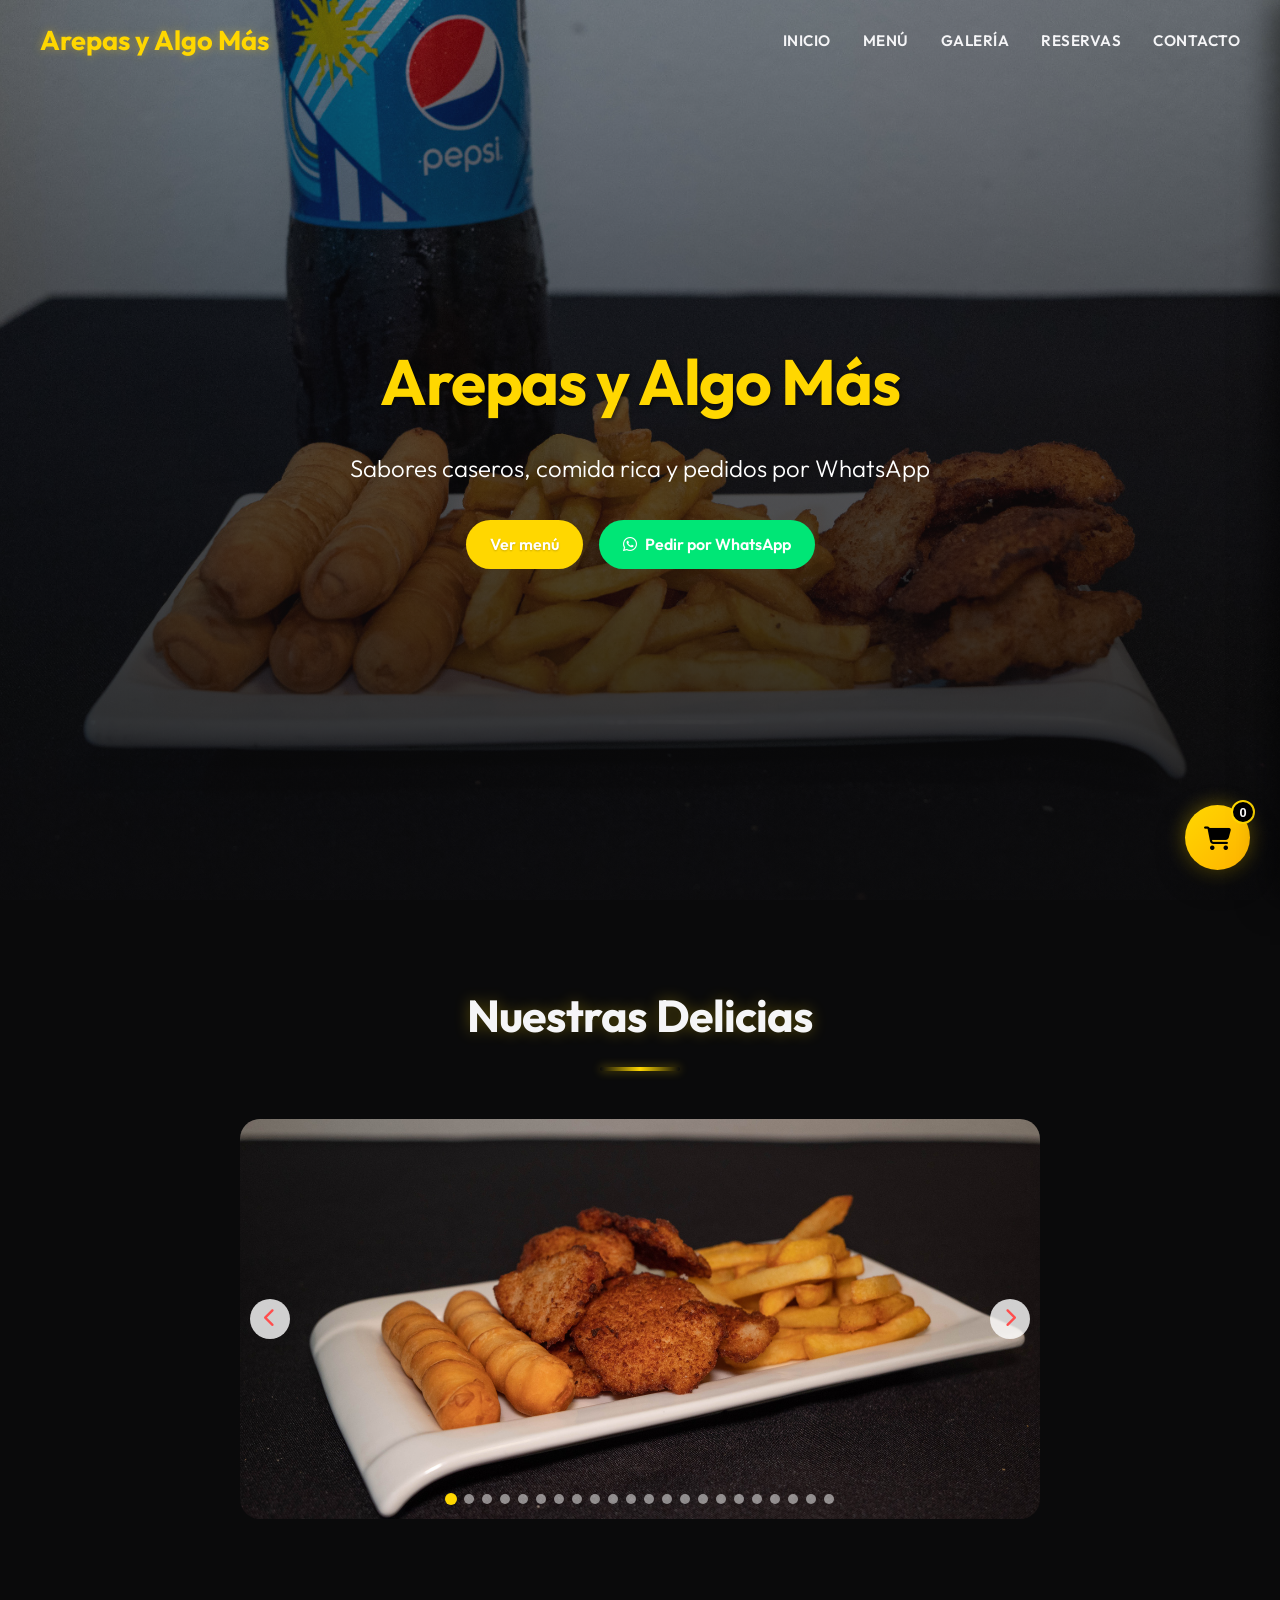
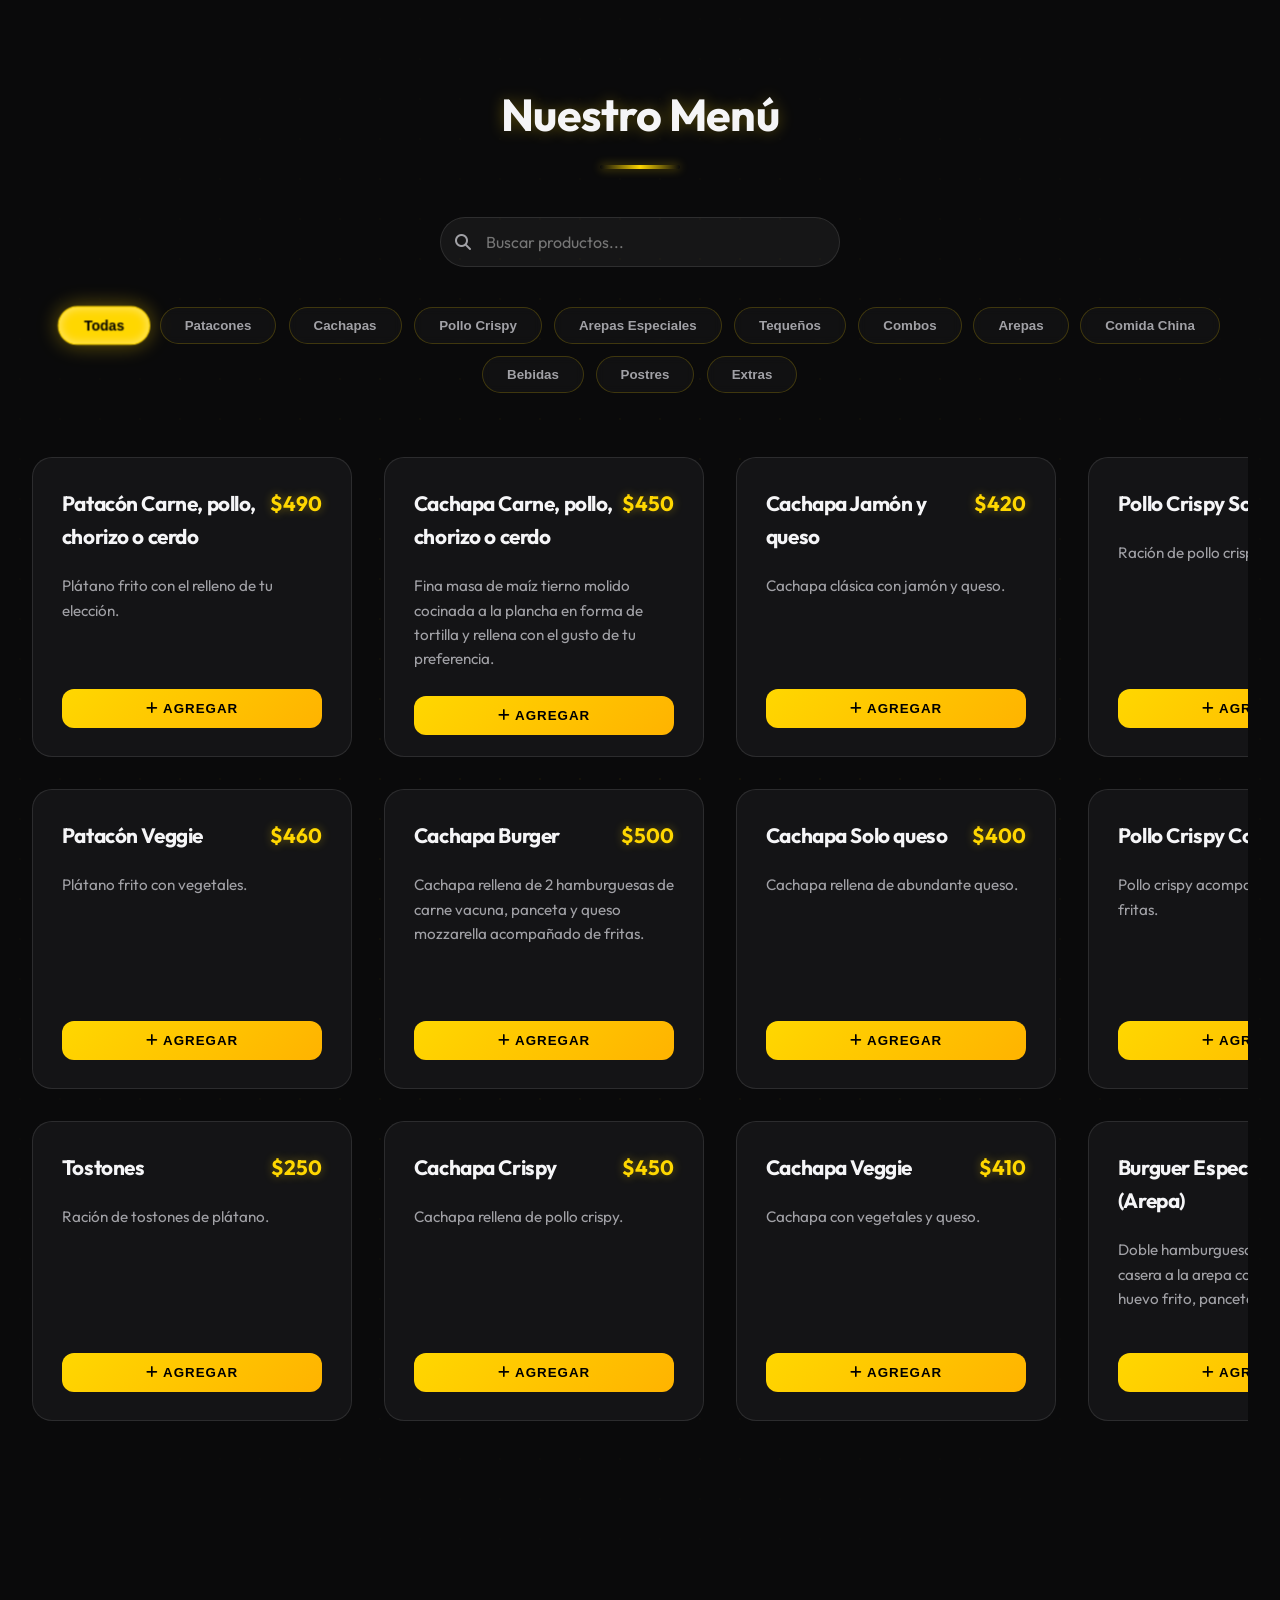
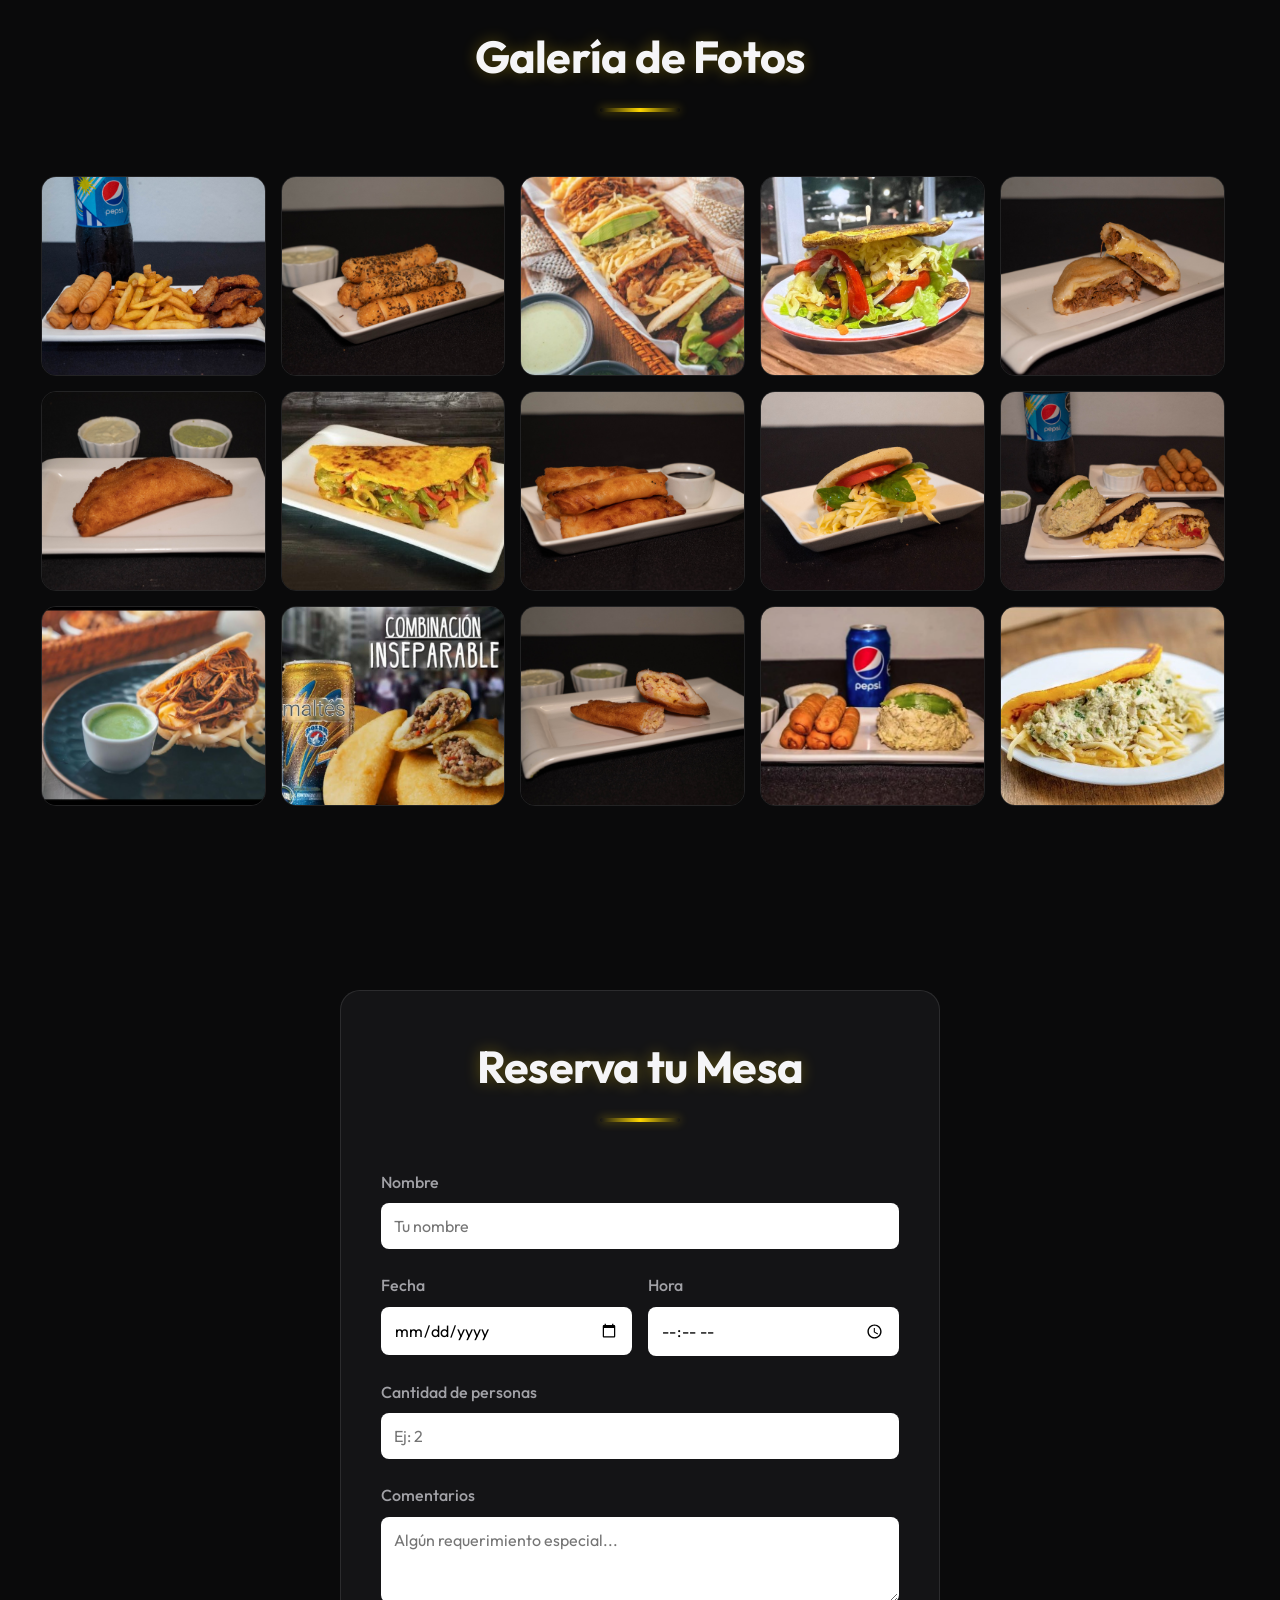
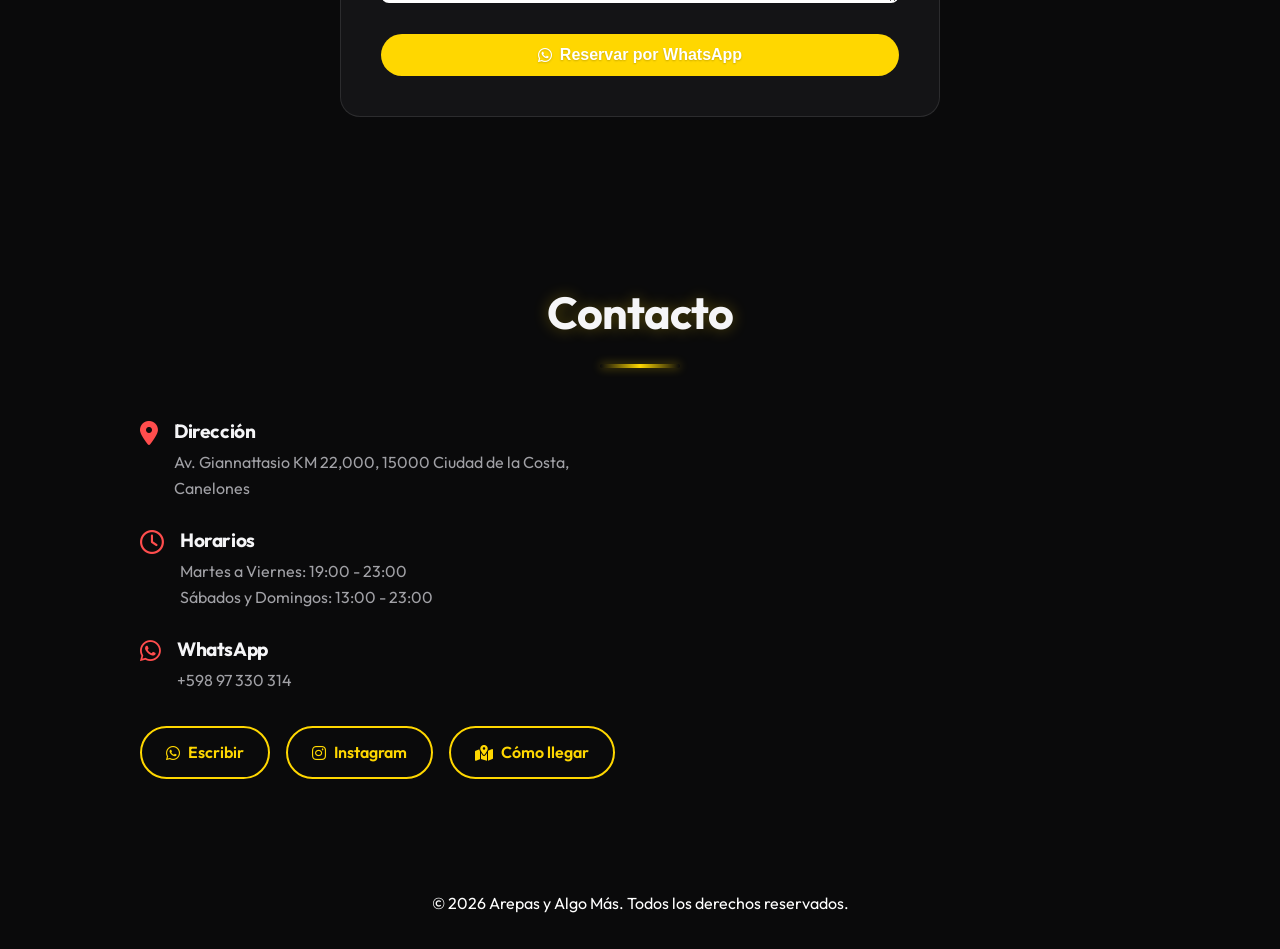
==== index.html @ 902fc092 "UPDATE" ====
<!DOCTYPE html>
<html lang="es">
<head>
    <meta charset="UTF-8">
    <meta name="viewport" content="width=device-width, initial-scale=1.0">
    <meta name="description" content="Arepas y Algo Más - El mejor sabor casero de arepas, cachapas, patacones y comida china en Lagomar, Uruguay. Pedidos por WhatsApp.">
    <meta name="keywords" content="Arepas, Cachapas, Patacones, Comida China, Lagomar, Uruguay, Delivery, WhatsApp">
    <meta name="author" content="Arepas y Algo Más">
    <title>Arepas y Algo Más | Sabor Casero en Lagomar</title>
    
    <!-- Open Graph / Facebook -->
    <meta property="og:type" content="website">
    <meta property="og:url" content="https://arepasyalgomas.com.uy/">
    <meta property="og:title" content="Arepas y Algo Más | Sabor Casero en Lagomar">
    <meta property="og:description" content="Deliciosas arepas, cachapas y más. ¡Haz tu pedido por WhatsApp!">
    <meta property="og:image" content="IMG/img-4.jpg">

    <link rel="stylesheet" href="style.css">
    <link rel="preconnect" href="https://fonts.googleapis.com">
    <link rel="preconnect" href="https://fonts.gstatic.com" crossorigin>
    <link href="https://fonts.googleapis.com/css2?family=Outfit:wght@300;400;600;700&display=swap" rel="stylesheet">
    <link rel="stylesheet" href="https://cdnjs.cloudflare.com/ajax/libs/font-awesome/6.4.0/css/all.min.css">
</head>
<body>
    <!-- Navbar -->
    <header class="navbar">
        <div class="nav-container">
            <a href="#" class="logo">Arepas y Algo Más</a>
            <button class="hamburger" id="hamburger" aria-label="Abrir menú">
                <i class="fas fa-bars"></i>
            </button>
            <nav class="nav-links" id="nav-links">
                <a href="#inicio">Inicio</a>
                <a href="#menu">Menú</a>
                <a href="#galeria">Galería</a>
                <a href="#reservas">Reservas</a>
                <a href="#contacto">Contacto</a>
            </nav>
        </div>
    </header>

    <!-- Hero -->
    <section class="hero" id="inicio">
        <div class="hero-overlay"></div>
        <div class="hero-content">
            <h1>Arepas y Algo Más</h1>
            <p>Sabores caseros, comida rica y pedidos por WhatsApp</p>
            <div class="hero-buttons">
                <a href="#menu" class="btn btn-primary">Ver menú</a>
                <a href="#" id="hero-whatsapp-btn" class="btn btn-secondary"><i class="fab fa-whatsapp"></i> Pedir por WhatsApp</a>
            </div>
        </div>
    </section>

    <!-- Carrusel -->
    <section class="carousel-section">
        <h2 class="section-title">Nuestras Delicias</h2>
        <div class="carousel-container">
            <button class="carousel-btn prev-btn" id="carousel-prev" aria-label="Anterior"><i class="fas fa-chevron-left"></i></button>
            <div class="carousel-track-container">
                <ul class="carousel-track" id="carousel-track">
                    <!-- Dinámico desde JS -->
                </ul>
            </div>
            <button class="carousel-btn next-btn" id="carousel-next" aria-label="Siguiente"><i class="fas fa-chevron-right"></i></button>
            <div class="carousel-nav" id="carousel-nav">
                <!-- Indicadores dinámicos -->
            </div>
        </div>
    </section>

    <!-- Menú -->
    <section class="menu-section" id="menu">
        <h2 class="section-title">Nuestro Menú</h2>
        
        <div class="menu-controls">
            <div class="search-bar">
                <i class="fas fa-search"></i>
                <input type="text" id="search-input" placeholder="Buscar productos...">
            </div>
            <div class="filters" id="category-filters">
                <!-- Botones de filtro dinámicos -->
            </div>
        </div>

        <div class="menu-grid" id="menu-grid">
            <!-- Productos dinámicos -->
        </div>
    </section>

    <!-- Galería -->
    <section class="gallery-section" id="galeria">
        <h2 class="section-title">Galería de Fotos</h2>
        <div class="gallery-grid" id="gallery-grid">
            <!-- Fotos dinámicas -->
        </div>
    </section>

    <!-- Lightbox Modal -->
    <div class="lightbox" id="lightbox">
        <span class="lightbox-close" id="lightbox-close">&times;</span>
        <img class="lightbox-content" id="lightbox-img" src="" alt="Imagen ampliada">
    </div>

    <!-- Reservas -->
    <section class="reservas-section" id="reservas">
        <div class="reservas-container">
            <h2 class="section-title">Reserva tu Mesa</h2>
            <form class="reservas-form" id="reservas-form">
                <div class="form-group">
                    <label for="res-nombre">Nombre</label>
                    <input type="text" id="res-nombre" required placeholder="Tu nombre">
                </div>
                <div class="form-row">
                    <div class="form-group">
                        <label for="res-fecha">Fecha</label>
                        <input type="date" id="res-fecha" required min="">
                    </div>
                    <div class="form-group">
                        <label for="res-hora">Hora</label>
                        <input type="time" id="res-hora" required>
                    </div>
                </div>
                <div class="form-group">
                    <label for="res-personas">Cantidad de personas</label>
                    <input type="number" id="res-personas" min="1" required placeholder="Ej: 2">
                </div>
                <div class="form-group">
                    <label for="res-comentarios">Comentarios</label>
                    <textarea id="res-comentarios" rows="3" placeholder="Algún requerimiento especial..."></textarea>
                </div>
                <button type="submit" class="btn btn-primary w-100"><i class="fab fa-whatsapp"></i> Reservar por WhatsApp</button>
            </form>
        </div>
    </section>

    <!-- Contacto -->
    <section class="contacto-section" id="contacto">
        <h2 class="section-title">Contacto</h2>
        <div class="contacto-grid">
            <div class="contacto-info">
                <div class="info-item">
                    <i class="fas fa-map-marker-alt"></i>
                    <div>
                        <h3>Dirección</h3>
                        <p id="info-direccion">Lagomar, Uruguay</p>
                    </div>
                </div>
                <div class="info-item">
                    <i class="far fa-clock"></i>
                    <div>
                        <h3>Horarios</h3>
                        <p id="info-horarios">Mar a Dom: 19:00 - 23:30</p>
                    </div>
                </div>
                <div class="info-item">
                    <i class="fab fa-whatsapp"></i>
                    <div>
                        <h3>WhatsApp</h3>
                        <p id="info-whatsapp">+598 00 000 000</p>
                    </div>
                </div>
                <div class="contacto-buttons">
                    <a href="#" id="btn-escribir-wa" class="btn btn-outline"><i class="fab fa-whatsapp"></i> Escribir</a>
                    <a href="#" id="btn-instagram" target="_blank" class="btn btn-outline"><i class="fab fa-instagram"></i> Instagram</a>
                    <a href="https://www.google.com/maps/search/Av.+Giannattasio+KM+22,000,+Ciudad+de+la+Costa" target="_blank" class="btn btn-outline"><i class="fas fa-map-marked-alt"></i> Cómo llegar</a>
                </div>
            </div>
            <div class="contacto-mapa">
                <iframe src="https://www.google.com/maps/embed?pb=!1m18!1m12!1m3!1d3274.653629471714!2d-55.9815256!3d-34.8329208!2m3!1f0!2f0!3f0!3m2!1i1024!2i768!4f13.1!3m3!1m2!1s0x0%3A0x0!2zMzTCsDQ5JzU4LjUiUyA1NcKwNTgnNTMuNSJX!5e0!3m2!1ses!2suy!4v1715324355555!5m2!1ses!2suy" width="100%" height="100%" style="border:0; border-radius: 10px;" allowfullscreen="" loading="lazy" referrerpolicy="no-referrer-when-downgrade"></iframe>
            </div>
        </div>
    </section>

    <!-- Footer -->
    <footer>
        <p>&copy; <span id="current-year"></span> Arepas y Algo Más. Todos los derechos reservados.</p>
    </footer>

    <!-- Carrito Flotante -->
    <button class="cart-floating-btn" id="cart-floating-btn">
        <i class="fas fa-shopping-cart"></i>
        <span class="cart-badge" id="cart-badge">0</span>
    </button>

    <!-- Modal del Carrito -->
    <div class="cart-overlay" id="cart-overlay"></div>
    <div class="cart-panel" id="cart-panel">
        <div class="cart-header">
            <h2>Tu Pedido</h2>
            <button class="cart-close" id="cart-close">&times;</button>
        </div>
        <div class="cart-items" id="cart-items">
            <!-- Items dinámicos -->
            <div class="empty-cart-msg">Tu carrito está vacío</div>
        </div>
        <div class="cart-footer">
            <div class="cart-total">
                <span>Total:</span>
                <span id="cart-total-price">$0</span>
            </div>
            
            <div class="cart-customer-info">
                <input type="text" id="cart-nombre" placeholder="Tu nombre" required>
                <input type="text" id="cart-direccion" placeholder="Dirección o 'Retiro en local'" required>
                <textarea id="cart-comentarios" rows="2" placeholder="Comentarios adicionales..."></textarea>
            </div>

            <button class="btn btn-primary w-100" id="btn-checkout"><i class="fab fa-whatsapp"></i> Enviar pedido por WhatsApp</button>
        </div>
    </div>

    <!-- Notificaciones -->
    <div id="toast-container" class="toast-container"></div>

    <script src="script.js"></script>
</body>
</html>
---- style.css ----
:root {
    --primary: #FFD700; /* Gold Maize */
    --primary-glow: rgba(255, 215, 0, 0.4);
    --secondary: #FF4D4D; /* Neon Red */
    --accent: #00E676; /* Neon Green */
    --bg-dark: #0A0A0B;
    --bg-card: #141416;
    --text-light: #F5F5F7;
    --text-muted: #A1A1A6;
    --border-color: rgba(255, 255, 255, 0.1);
    --glass: rgba(20, 20, 22, 0.8);
    --shadow-neon: 0 0 15px var(--primary-glow);
    --transition: all 0.5s cubic-bezier(0.16, 1, 0.3, 1);
    --radius: 20px;
    --pattern: radial-gradient(circle, rgba(255, 215, 0, 0.05) 1px, transparent 1px);
}

* {
    margin: 0;
    padding: 0;
    box-sizing: border-box;
}

body {
    font-family: 'Outfit', sans-serif;
    color: var(--text-light);
    background-color: var(--bg-dark);
    line-height: 1.6;
    overflow-x: hidden;
}

h1, h2, h3, h4 {
    font-family: 'Outfit', sans-serif;
    font-weight: 700;
    letter-spacing: -0.02em;
}

a {
    text-decoration: none;
    color: inherit;
}

ul {
    list-style: none;
}

/* Utilities */
.btn {
    display: inline-flex;
    align-items: center;
    justify-content: center;
    gap: 8px;
    padding: 12px 24px;
    border-radius: 30px;
    font-weight: 600;
    cursor: pointer;
    transition: var(--transition);
    border: none;
    font-size: 1rem;
}

.btn-primary {
    background-color: var(--primary);
    color: #fff;
    text-shadow: 0 1px 2px rgba(0,0,0,0.2);
}

.btn-primary:hover {
    background-color: var(--primary-hover);
    transform: translateY(-2px);
    box-shadow: var(--shadow-md);
}

.btn-secondary {
    background-color: var(--accent);
    color: #fff;
}

.btn-secondary:hover {
    background-color: #3b8048;
    transform: translateY(-2px);
    box-shadow: var(--shadow-md);
}

.btn-outline {
    background-color: transparent;
    border: 2px solid var(--primary);
    color: var(--primary);
}

.btn-outline:hover {
    background-color: var(--primary);
    color: #fff;
}

.w-100 {
    width: 100%;
}

.section-title {
    text-align: center;
    font-size: 2.8rem;
    color: var(--text-light);
    margin-bottom: 3rem;
    position: relative;
    text-shadow: 0 0 15px rgba(255, 215, 0, 0.3);
}

.section-title::after {
    content: '';
    display: block;
    width: 80px;
    height: 4px;
    background: linear-gradient(90deg, transparent, var(--primary), transparent);
    margin: 15px auto 0;
    border-radius: 10px;
    box-shadow: 0 0 10px var(--primary-glow);
}

section {
    padding: 5rem 2rem;
    max-width: 1200px;
    margin: 0 auto;
}

.reveal {
    opacity: 0;
    transform: translateY(30px);
    transition: opacity 0.8s ease-out, transform 0.8s cubic-bezier(0.16, 1, 0.3, 1);
    visibility: hidden;
}

.reveal-active {
    opacity: 1;
    transform: translateY(0);
    visibility: visible;
}

/* Navbar */
.navbar {
    position: fixed;
    top: 0;
    width: 100%;
    background-color: transparent;
    backdrop-filter: none;
    z-index: 1000;
    padding: 1.2rem 2rem;
    transition: var(--transition);
}

.navbar.scrolled {
    background-color: var(--glass);
    backdrop-filter: blur(15px);
    -webkit-backdrop-filter: blur(15px);
    box-shadow: 0 4px 30px rgba(0, 0, 0, 0.5);
    padding: 0.8rem 2rem;
    border-bottom: 1px solid var(--border-color);
}

.nav-container {
    max-width: 1200px;
    margin: 0 auto;
    display: flex;
    justify-content: space-between;
    align-items: center;
}

.logo {
    font-family: 'Outfit', sans-serif;
    font-size: 1.7rem;
    font-weight: 700;
    color: var(--primary);
    text-shadow: 0 0 10px var(--primary-glow);
}

.nav-links {
    display: flex;
    gap: 2rem;
}

.nav-links a {
    font-weight: 600;
    color: var(--text-light);
    transition: var(--transition);
    font-size: 0.95rem;
    text-transform: uppercase;
    letter-spacing: 0.5px;
}

.nav-links a:hover {
    color: var(--primary);
    text-shadow: 0 0 10px var(--primary-glow);
}

.hamburger {
    display: none;
    background: none;
    border: none;
    font-size: 1.5rem;
    color: var(--text-light);
    cursor: pointer;
}

/* Hero */
.hero {
    height: 100vh;
    max-width: 100%;
    margin: 0;
    padding: 0;
    position: relative;
    display: flex;
    align-items: center;
    justify-content: center;
    text-align: center;
    background-image: url('IMG/img-4.jpg');
    background-size: cover;
    background-position: center;
    background-attachment: fixed;
    color: #fff;
}

.hero-overlay {
    position: absolute;
    top: 0;
    left: 0;
    width: 100%;
    height: 100%;
    background: linear-gradient(180deg, rgba(10,10,11,0.4) 0%, rgba(10,10,11,0.9) 100%);
}

.hero-content {
    position: relative;
    z-index: 1;
    padding: 0 2rem;
    max-width: 800px;
}

.hero h1 {
    font-size: 4rem;
    margin-bottom: 1rem;
    text-shadow: 2px 2px 4px rgba(0,0,0,0.5);
    color: var(--primary);
}

.hero p {
    font-size: 1.5rem;
    margin-bottom: 2rem;
    font-weight: 300;
}

.hero-buttons {
    display: flex;
    gap: 1rem;
    justify-content: center;
}

/* Carrusel */
.carousel-section {
    background-color: var(--bg-dark);
    max-width: 100%;
}

.carousel-container {
    position: relative;
    max-width: 800px;
    margin: 0 auto;
    border-radius: var(--radius);
    overflow: hidden;
    box-shadow: var(--shadow-md);
}

.carousel-track-container {
    overflow: hidden;
    height: 400px;
}

.carousel-track {
    display: flex;
    transition: transform 0.5s ease-in-out;
    height: 100%;
}

.carousel-slide {
    min-width: 100%;
    height: 100%;
}

.carousel-slide img {
    width: 100%;
    height: 100%;
    object-fit: cover;
}

.carousel-btn {
    position: absolute;
    top: 50%;
    transform: translateY(-50%);
    background: rgba(255, 255, 255, 0.8);
    border: none;
    width: 40px;
    height: 40px;
    border-radius: 50%;
    cursor: pointer;
    font-size: 1.2rem;
    color: var(--secondary);
    z-index: 10;
    transition: var(--transition);
}

.carousel-btn:hover {
    background: #fff;
    box-shadow: var(--shadow-sm);
}

.prev-btn { left: 10px; }
.next-btn { right: 10px; }

.carousel-nav {
    position: absolute;
    bottom: 15px;
    left: 50%;
    transform: translateX(-50%);
    display: flex;
    gap: 8px;
}

.carousel-indicator {
    width: 10px;
    height: 10px;
    border-radius: 50%;
    background: rgba(255,255,255,0.5);
    border: none;
    cursor: pointer;
}

.carousel-indicator.current-slide {
    background: var(--primary);
    transform: scale(1.2);
}

/* Menú */
.menu-section {
    background-color: var(--bg-dark);
    background-image: var(--pattern);
    background-size: 40px 40px;
    position: relative;
    max-width: 100%;
}

.menu-section::before {
    content: '';
    position: absolute;
    top: 0; left: 0; width: 100%; height: 100%;
    background: radial-gradient(circle at 50% 50%, transparent 0%, var(--bg-dark) 90%);
    pointer-events: none;
}

.menu-controls {
    display: flex;
    flex-direction: column;
    gap: 1.5rem;
    margin-bottom: 2rem;
    position: relative;
    z-index: 1;
}

.search-bar {
    position: relative;
    max-width: 400px;
    margin: 0 auto;
    width: 100%;
}

.search-bar i {
    position: absolute;
    left: 15px;
    top: 50%;
    transform: translateY(-50%);
    color: var(--text-muted);
}

.search-bar input {
    width: 100%;
    padding: 14px 15px 14px 45px;
    background: rgba(255, 255, 255, 0.05);
    border: 1px solid var(--border-color);
    border-radius: 30px;
    font-size: 1rem;
    font-family: inherit;
    color: var(--text-light);
    outline: none;
    transition: var(--transition);
}

.search-bar input:focus {
    background: rgba(255, 255, 255, 0.1);
    border-color: var(--primary);
    box-shadow: 0 0 20px rgba(255, 215, 0, 0.2);
}

.filters {
    display: flex;
    justify-content: center;
    gap: 12px;
    flex-wrap: wrap;
    margin-top: 1rem;
}

.filter-btn {
    padding: 10px 24px;
    border: 1px solid rgba(255, 215, 0, 0.2);
    background: rgba(255, 255, 255, 0.03);
    color: var(--text-muted);
    border-radius: 30px;
    cursor: pointer;
    font-weight: 600;
    transition: var(--transition);
    backdrop-filter: blur(5px);
}

.filter-btn.active {
    background: var(--primary);
    color: #000;
    border-color: var(--primary);
    box-shadow: 0 0 20px var(--primary-glow), inset 0 0 10px rgba(255,255,255,0.5);
    transform: scale(1.05);
}

.filter-btn:hover:not(.active) {
    background: rgba(255, 255, 255, 0.1);
    color: var(--text-light);
    border-color: var(--text-light);
}

.menu-grid {
    display: grid;
    gap: 2rem;
    overflow-x: auto;
    padding: 2rem 0.5rem 2.5rem 0.5rem; /* Más espacio abajo para la barra */
    scroll-snap-type: x mandatory;
    scroll-behavior: smooth;
    -webkit-overflow-scrolling: touch;
    scrollbar-width: auto; /* Barra más gruesa en Firefox */
    scrollbar-color: var(--primary) rgba(255, 255, 255, 0.1);
    position: relative;
    z-index: 1;
}

.menu-grid::-webkit-scrollbar {
    height: 16px; /* Barra bien gruesa para que se note mucho */
}

.menu-grid::-webkit-scrollbar-track {
    background: rgba(255, 255, 255, 0.08); /* Track más visible */
    border-radius: 10px;
    margin: 0 20px;
    box-shadow: inset 0 0 5px rgba(0,0,0,0.5);
}

.menu-grid::-webkit-scrollbar-thumb {
    background: linear-gradient(90deg, var(--primary), #FFB300); /* Color dorado llamativo */
    border-radius: 10px;
    box-shadow: 0 0 15px var(--primary-glow);
    border: 4px solid var(--bg-dark);
}


.menu-card {
    scroll-snap-align: start;
    background: var(--bg-card);
    border-radius: var(--radius);
    overflow: hidden;
    transition: var(--transition);
    display: flex;
    flex-direction: column;
    border: 1px solid var(--border-color);
    position: relative;
    height: 100%; /* Ocupa el alto de la fila fija */
    animation: cardAppear 0.8s backwards;
}

@keyframes cardAppear {
    from { opacity: 0; transform: translateY(30px); }
    to { opacity: 1; transform: translateY(0); }
}

.menu-card:hover {
    transform: translateY(-10px) scale(1.02);
    border-color: var(--primary);
    box-shadow: 0 20px 40px rgba(0,0,0,0.4), var(--shadow-neon);
}

.menu-card-content {
    padding: 1.8rem;
    flex-grow: 1;
    display: flex;
    flex-direction: column;
    z-index: 1;
}

.menu-card-header {
    display: flex;
    justify-content: space-between;
    align-items: flex-start;
    margin-bottom: 0.8rem;
}

.menu-card h3 {
    font-size: 1.3rem;
    color: var(--text-light);
    margin-bottom: 0.5rem;
}

.menu-price {
    font-weight: 700;
    color: var(--primary);
    font-size: 1.3rem;
    text-shadow: 0 0 10px var(--primary-glow);
}

.menu-desc {
    color: var(--text-muted);
    font-size: 0.95rem;
    margin-bottom: 1.5rem;
    flex-grow: 1;
    display: -webkit-box;
    -webkit-line-clamp: 4; /* Máximo 4 líneas */
    -webkit-box-orient: vertical;
    overflow: hidden;
    text-overflow: ellipsis;
}

.btn-add {
    background: linear-gradient(135deg, var(--primary), #FFB300);
    color: #000;
    border: none;
    padding: 12px;
    border-radius: 12px;
    cursor: pointer;
    font-weight: 700;
    transition: var(--transition);
    width: 100%;
    text-transform: uppercase;
    letter-spacing: 1px;
}

.btn-add:hover {
    filter: brightness(1.1);
    transform: scale(1.02);
    box-shadow: 0 0 20px var(--primary-glow);
}

/* Galería */
.gallery-section {
    background-color: var(--bg-dark);
    max-width: 100%;
}

.gallery-grid {
    max-width: 1200px;
    margin: 0 auto;
    display: grid;
    grid-template-rows: repeat(3, 200px); /* 3 filas fijas */
    grid-auto-flow: column;
    grid-auto-columns: calc(20% - 12px); /* Muestra exactamente 5 columnas */
    gap: 15px;
    overflow-x: auto;
    padding: 1rem 0.5rem 1.5rem 0.5rem;
    scroll-snap-type: x mandatory;
    scroll-behavior: smooth;
    -webkit-overflow-scrolling: touch;
    scrollbar-width: auto;
    scrollbar-color: var(--primary) rgba(255, 255, 255, 0.1);
}

.gallery-grid::-webkit-scrollbar {
    height: 10px;
}

.gallery-grid::-webkit-scrollbar-track {
    background: rgba(255, 255, 255, 0.05);
    border-radius: 10px;
    margin: 0 10px;
}

.gallery-grid::-webkit-scrollbar-thumb {
    background: var(--primary);
    border-radius: 10px;
    box-shadow: 0 0 10px var(--primary-glow);
    border: 2px solid var(--bg-dark);
}

.gallery-item {
    scroll-snap-align: start;
    width: 100%;
    height: 100%;
    overflow: hidden;
    border-radius: 15px;
    cursor: pointer;
    border: 1px solid var(--border-color);
    transition: var(--transition);
}

.gallery-item:hover {
    border-color: var(--primary);
    box-shadow: 0 0 15px var(--primary-glow);
}

.gallery-item img {
    width: 100%;
    height: 100%;
    object-fit: cover;
    transition: transform 0.3s ease;
}

.gallery-item:hover img {
    transform: scale(1.1);
}

/* Lightbox */
.lightbox {
    display: none;
    position: fixed;
    z-index: 2000;
    padding-top: 60px;
    left: 0;
    top: 0;
    width: 100%;
    height: 100%;
    background-color: rgba(0,0,0,0.9);
}

.lightbox-content {
    margin: auto;
    display: block;
    max-width: 90%;
    max-height: 80vh;
    border-radius: 8px;
}

.lightbox-close {
    position: absolute;
    top: 15px;
    right: 35px;
    color: #f1f1f1;
    font-size: 40px;
    font-weight: bold;
    cursor: pointer;
}

/* Reservas */
.reservas-container {
    max-width: 600px;
    margin: 0 auto;
    background: var(--bg-card);
    padding: 2.5rem;
    border-radius: var(--radius);
    box-shadow: var(--shadow-md);
    border: 1px solid var(--border-color);
}

.form-group {
    margin-bottom: 1.5rem;
}

.form-row {
    display: flex;
    gap: 1rem;
}

.form-row .form-group {
    flex: 1;
}

label {
    display: block;
    margin-bottom: 0.5rem;
    font-weight: 500;
    color: var(--text-muted);
}

input, textarea {
    width: 100%;
    padding: 12px;
    border: 1px solid var(--border-color);
    border-radius: 8px;
    font-family: inherit;
    font-size: 1rem;
    outline: none;
    transition: border-color 0.3s;
}

input:focus, textarea:focus {
    border-color: var(--primary);
}

/* Contacto */
.contacto-section {
    background-color: var(--bg-dark);
    max-width: 100%;
}

.contacto-grid {
    display: grid;
    grid-template-columns: 1fr 1fr;
    gap: 3rem;
    max-width: 1000px;
    margin: 0 auto;
}

.info-item {
    display: flex;
    align-items: flex-start;
    gap: 1rem;
    margin-bottom: 1.5rem;
}

.info-item i {
    font-size: 1.5rem;
    color: var(--secondary);
    margin-top: 5px;
}

.info-item h3 {
    font-size: 1.2rem;
    margin-bottom: 0.2rem;
}

.info-item p {
    color: var(--text-muted);
}

.contacto-buttons {
    display: flex;
    flex-wrap: wrap;
    gap: 1rem;
    margin-top: 2rem;
}

.contacto-mapa {
    min-height: 300px;
    border-radius: var(--radius);
    overflow: hidden;
    box-shadow: var(--shadow-sm);
}

/* Footer */
footer {
    background-color: var(--text-dark);
    color: #fff;
    text-align: center;
    padding: 2rem;
}

/* Carrito Flotante y Modal */
.cart-floating-btn {
    position: fixed;
    bottom: 30px;
    right: 30px;
    width: 65px;
    height: 65px;
    background: linear-gradient(135deg, var(--primary), #FFB300);
    border: none;
    border-radius: 50%;
    color: #000;
    font-size: 1.5rem;
    cursor: pointer;
    z-index: 2000;
    box-shadow: 0 10px 30px rgba(0,0,0,0.4), 0 0 20px var(--primary-glow);
    transition: var(--transition);
    display: flex;
    align-items: center;
    justify-content: center;
}

.cart-floating-btn:hover {
    transform: scale(1.1);
    filter: brightness(1.1);
}

.cart-floating-btn.cart-pop {
    animation: cartWiggle 0.5s ease;
}

.cart-floating-btn.cart-pop .cart-badge {
    background: var(--secondary);
    box-shadow: 0 0 15px rgba(255, 77, 77, 0.6);
    transform: scale(1.3);
}

@keyframes cartWiggle {
    0% { transform: scale(1); }
    25% { transform: scale(1.2) rotate(-10deg); }
    50% { transform: scale(1.2) rotate(10deg); }
    75% { transform: scale(1.2) rotate(-5deg); }
    100% { transform: scale(1); }
}

.cart-badge {
    position: absolute;
    top: -5px;
    right: -5px;
    background: #000;
    color: #fff;
    width: 24px;
    height: 24px;
    border-radius: 50%;
    font-size: 0.8rem;
    font-weight: 700;
    display: flex;
    align-items: center;
    justify-content: center;
    border: 2px solid var(--primary);
    transition: all 0.3s ease;
}

.cart-overlay {
    position: fixed;
    top: 0;
    left: 0;
    width: 100%;
    height: 100%;
    background: rgba(0,0,0,0.5);
    z-index: 1001;
    display: none;
    opacity: 0;
    transition: opacity 0.3s;
}

.cart-overlay.active {
    display: block;
    opacity: 1;
}

.cart-panel {
    position: fixed;
    top: 0;
    right: -450px;
    width: 450px;
    height: 100vh;
    background-color: var(--bg-card);
    box-shadow: -10px 0 30px rgba(0,0,0,0.5);
    z-index: 2000;
    display: flex;
    flex-direction: column;
    transition: var(--transition);
}

.cart-panel.active {
    right: 0;
}

.cart-header {
    padding: 1.8rem;
    color: var(--text-light);
    border-bottom: 1px solid var(--border-color);
    display: flex;
    justify-content: space-between;
    align-items: center;
}

.cart-close {
    background: none;
    border: none;
    font-size: 2rem;
    cursor: pointer;
    color: var(--text-muted);
}

.cart-items {
    flex-grow: 1;
    overflow-y: auto;
    padding: 1.5rem;
    display: flex;
    flex-direction: column;
    gap: 1rem;
}

.empty-cart-msg {
    text-align: center;
    color: var(--text-muted);
    margin-top: 2rem;
}

.cart-item {
    display: flex;
    justify-content: space-between;
    align-items: center;
    padding: 1rem;
    background: rgba(255, 255, 255, 0.03);
    border: 1px solid var(--border-color);
    border-radius: 15px;
    transition: var(--transition);
}

.cart-item:hover {
    background: rgba(255, 255, 255, 0.06);
    border-color: var(--primary-glow);
}

.cart-item-info h4 {
    font-size: 1.1rem;
    margin-bottom: 0.3rem;
    color: var(--text-light);
}

.cart-item-price {
    color: var(--accent);
    font-weight: 600;
}

.cart-item-controls {
    display: flex;
    align-items: center;
    gap: 10px;
}

.cart-qty-btn {
    background: rgba(255, 255, 255, 0.1);
    border: none;
    width: 28px;
    height: 28px;
    border-radius: 6px;
    cursor: pointer;
    font-weight: bold;
    color: var(--text-light);
    transition: var(--transition);
}

.cart-qty-btn:hover {
    background: var(--primary);
    color: #000;
}

.cart-remove {
    color: var(--secondary);
    background: none;
    border: none;
    cursor: pointer;
    margin-left: 10px;
}

.cart-footer {
    padding: 1.8rem;
    border-top: 1px solid var(--border-color);
    background: var(--bg-card);
}

.cart-total {
    display: flex;
    justify-content: space-between;
    font-size: 1.4rem;
    font-weight: 700;
    margin-bottom: 1.5rem;
    color: var(--primary);
    text-shadow: 0 0 10px var(--primary-glow);
}

.cart-customer-info {
    display: flex;
    flex-direction: column;
    gap: 0.8rem;
    margin-bottom: 1rem;
}

.cart-customer-info input, .cart-customer-info textarea {
    padding: 8px 12px;
}

/* Responsive */
@media (max-width: 992px) {
    .contacto-grid {
        grid-template-columns: 1fr;
    }
}

/* Toast / Notificaciones */
.toast-container {
    position: fixed;
    bottom: 30px;
    left: 30px;
    z-index: 3000;
    display: flex;
    flex-direction: column-reverse;
    gap: 10px;
    pointer-events: none;
}

.toast {
    background: rgba(20, 20, 22, 0.95);
    color: var(--text-light);
    padding: 14px 28px;
    border-radius: 12px;
    font-weight: 600;
    border: 1px solid var(--primary-glow);
    box-shadow: 0 10px 25px rgba(0,0,0,0.4), var(--shadow-neon);
    transform: translateX(-100px); /* Cambiado de 100px a -100px para entrar desde la izquierda */
    opacity: 0;
    transition: all 0.4s cubic-bezier(0.175, 0.885, 0.32, 1.275);
    backdrop-filter: blur(10px);
    pointer-events: auto;
}

.toast.show {
    transform: translateX(0);
    opacity: 1;
}

@media (max-width: 768px) {
    .hero h1 { font-size: 2.5rem; }
    .hero p { font-size: 1.1rem; }
    .nav-links {
        display: none;
        flex-direction: column;
        position: absolute;
        top: 100%;
        left: 0;
        width: 100%;
        background: var(--bg-card);
        padding: 2rem;
        box-shadow: var(--shadow-md);
    }
    .nav-links.active { display: flex; }
    .hamburger { display: block; }
    .cart-panel { width: 100%; right: -100%; }
}
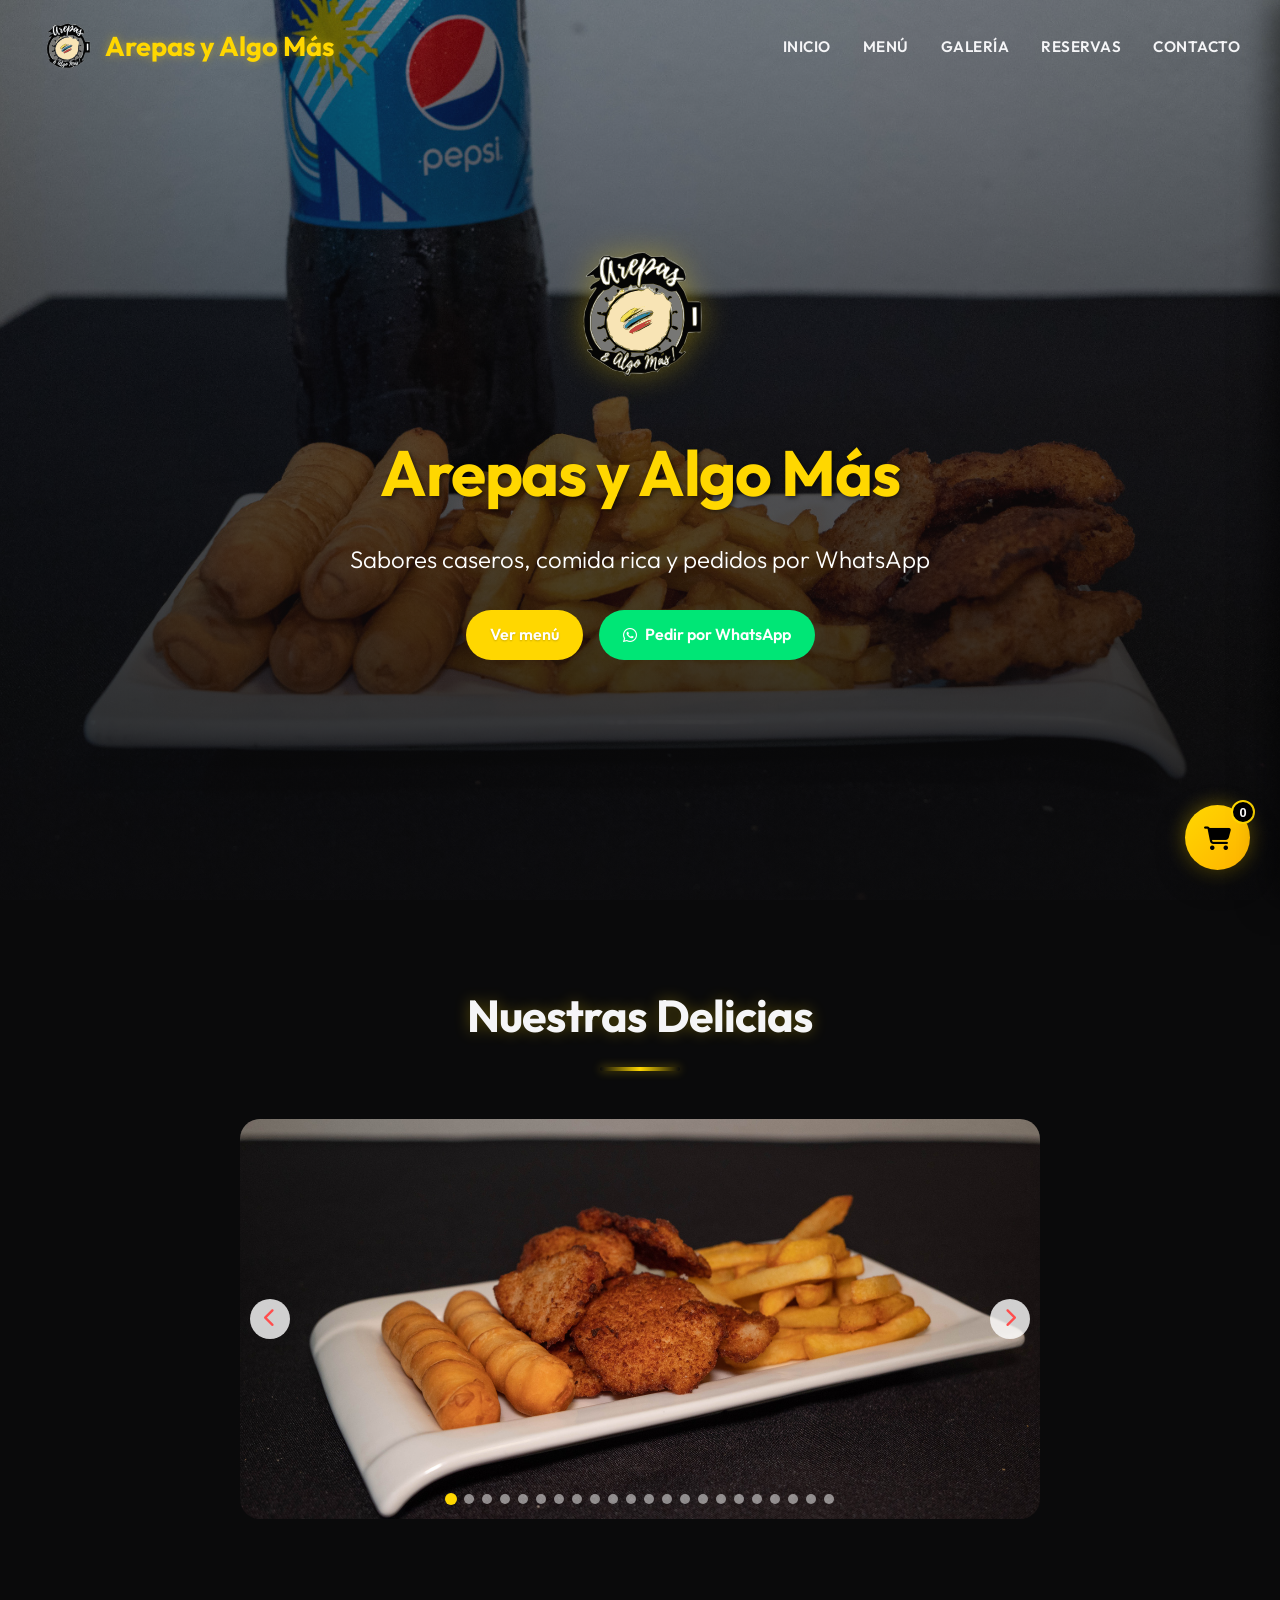
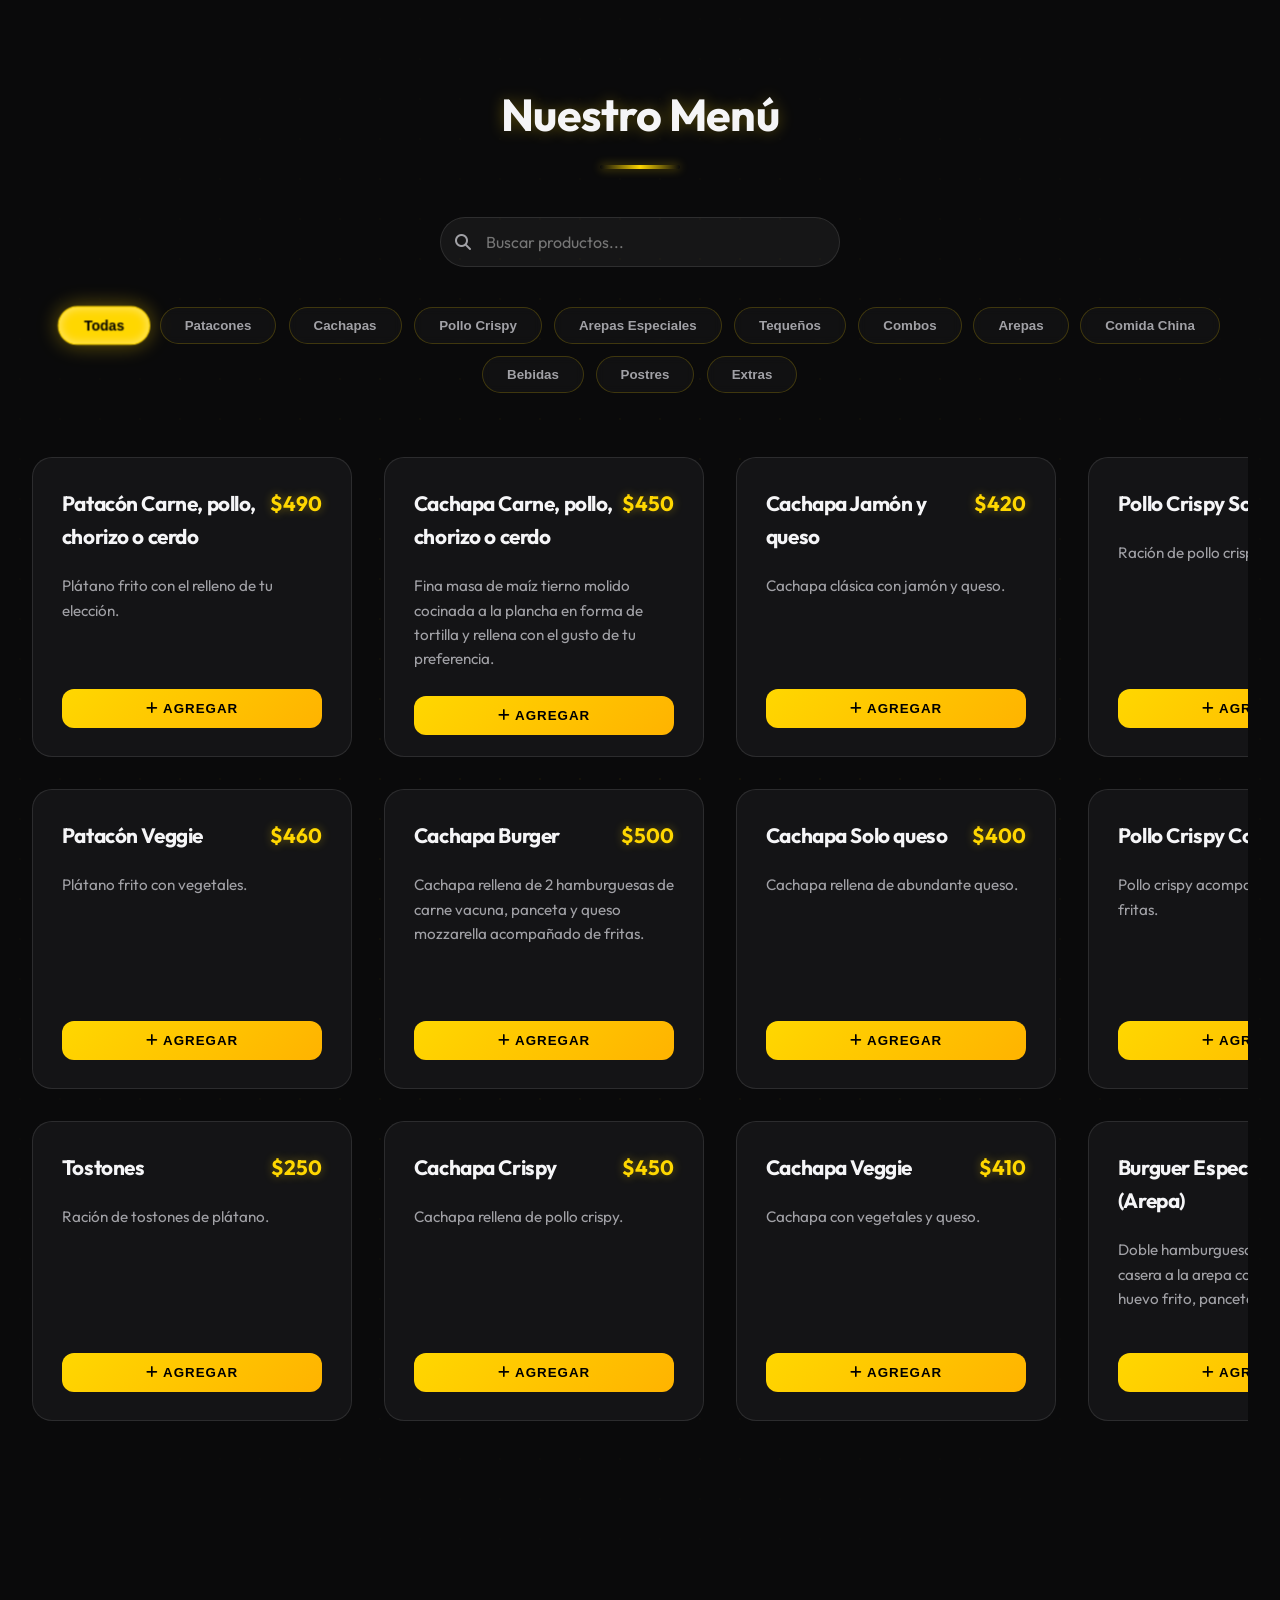
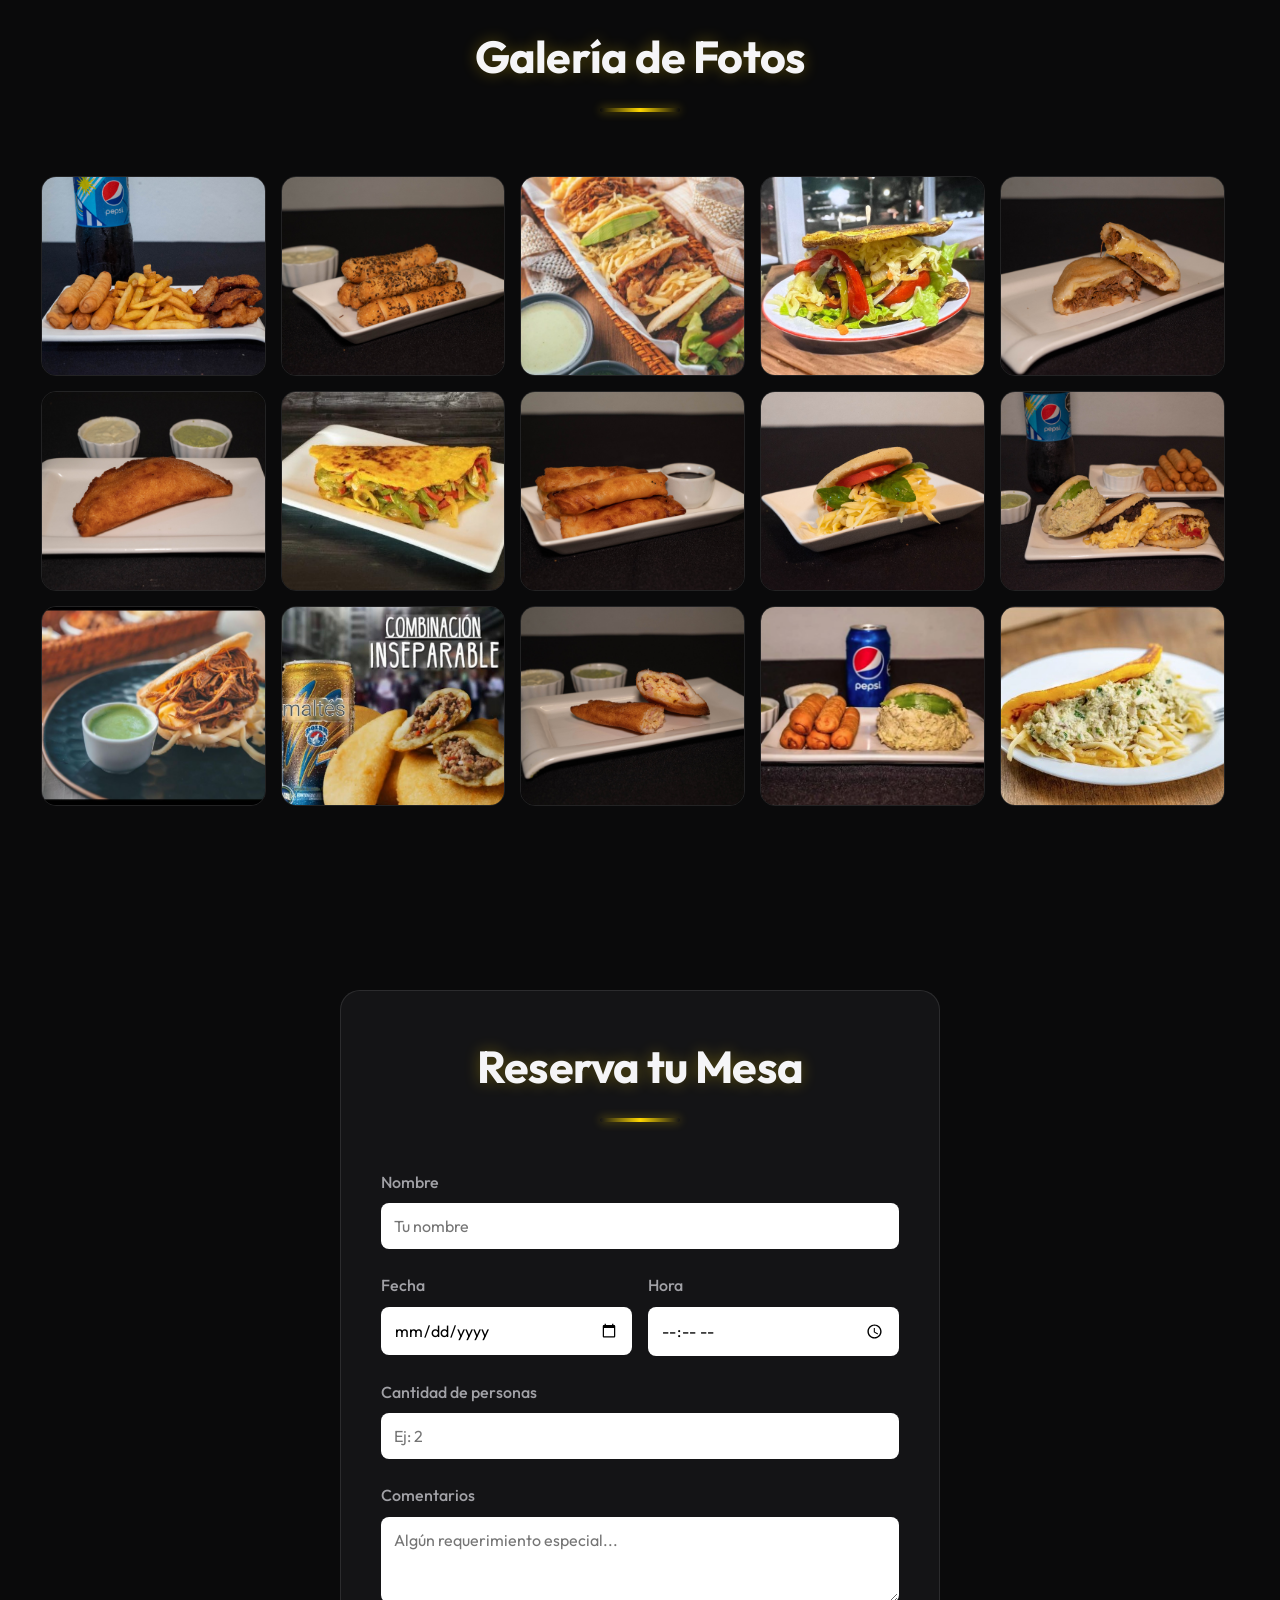
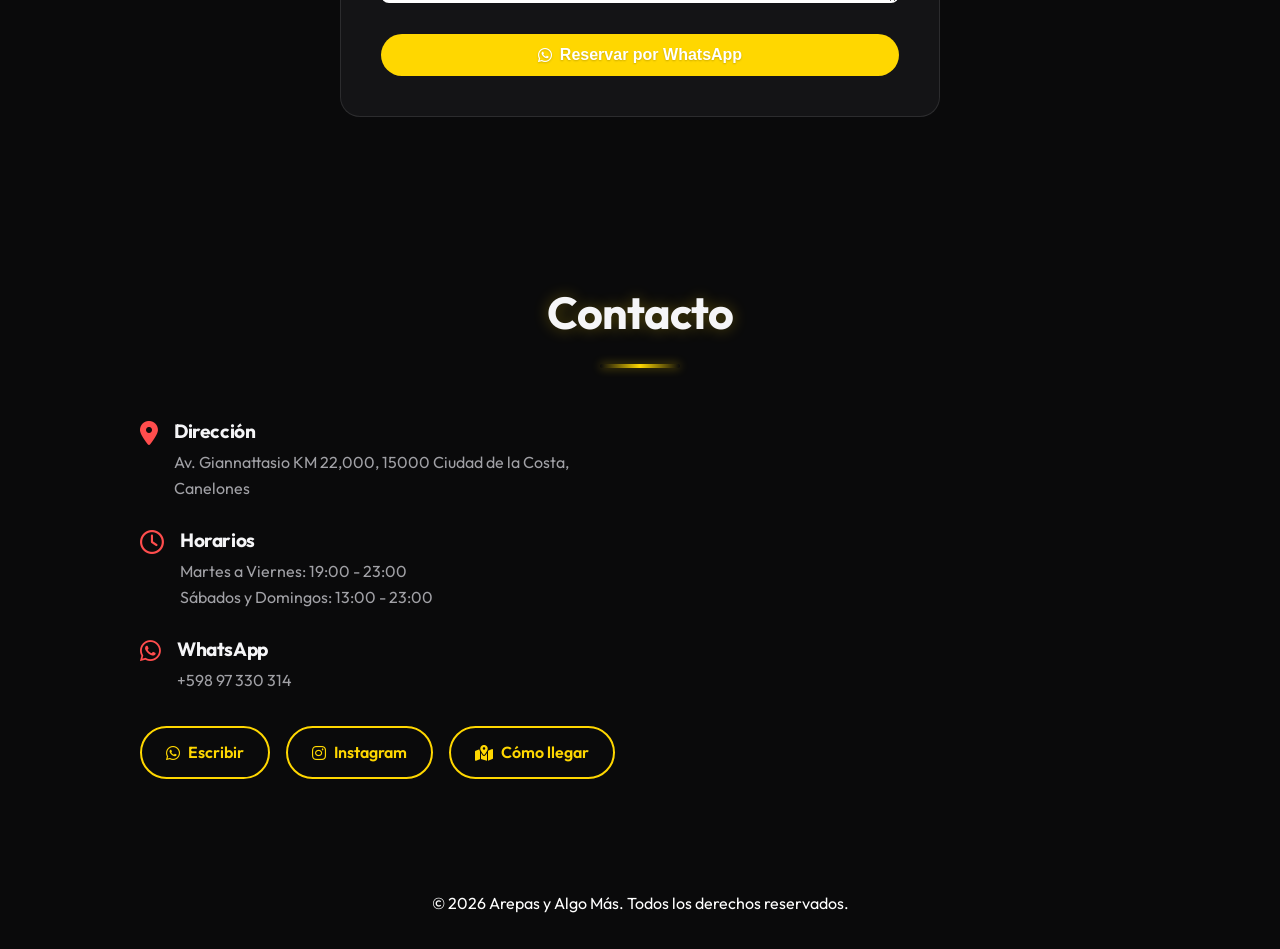
==== commit 5886ec4d: "logo_menu se agrego el logo de la empresa" ====
--- a/index.html
+++ b/index.html
@@ -25,7 +25,10 @@
     <!-- Navbar -->
     <header class="navbar">
         <div class="nav-container">
-            <a href="#" class="logo">Arepas y Algo Más</a>
+            <a href="#" class="logo">
+                <img src="logo.svg" alt="Logo Arepas y Algo Más" class="logo-img">
+                Arepas y Algo Más
+            </a>
             <button class="hamburger" id="hamburger" aria-label="Abrir menú">
                 <i class="fas fa-bars"></i>
             </button>
@@ -43,6 +46,7 @@
     <section class="hero" id="inicio">
         <div class="hero-overlay"></div>
         <div class="hero-content">
+            <img src="logo.svg" alt="Logo Arepas y Algo Más" class="hero-logo">
             <h1>Arepas y Algo Más</h1>
             <p>Sabores caseros, comida rica y pedidos por WhatsApp</p>
             <div class="hero-buttons">
--- a/style.css
+++ b/style.css
@@ -166,11 +166,20 @@
 }
 
 .logo {
+    display: flex;
+    align-items: center;
+    gap: 10px;
     font-family: 'Outfit', sans-serif;
     font-size: 1.7rem;
     font-weight: 700;
     color: var(--primary);
     text-shadow: 0 0 10px var(--primary-glow);
+}
+
+.logo-img {
+    height: 55px;
+    width: auto;
+    object-fit: contain;
 }
 
 .nav-links {
@@ -233,6 +242,13 @@
     z-index: 1;
     padding: 0 2rem;
     max-width: 800px;
+}
+
+.hero-logo {
+    max-width: 350px;
+    height: auto;
+    margin-bottom: 1.5rem;
+    filter: drop-shadow(0 0 15px var(--primary-glow));
 }
 
 .hero h1 {
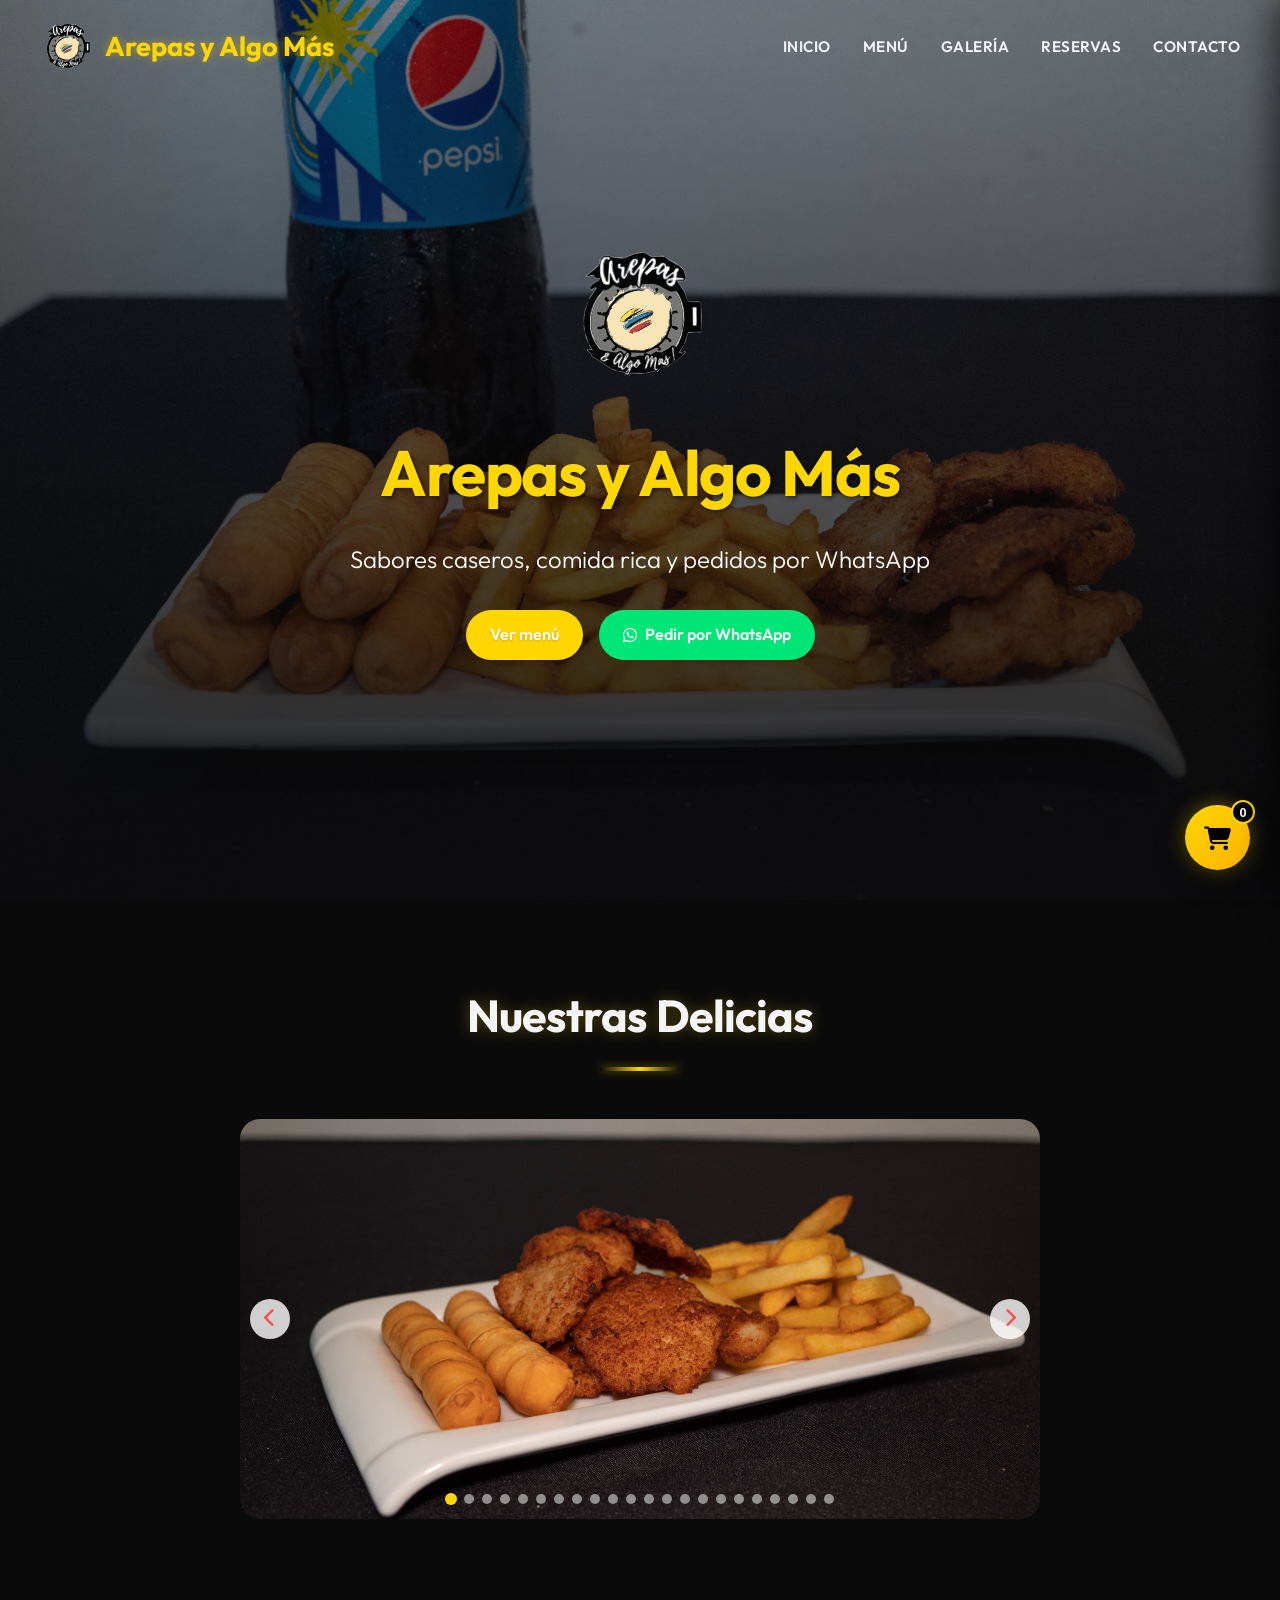
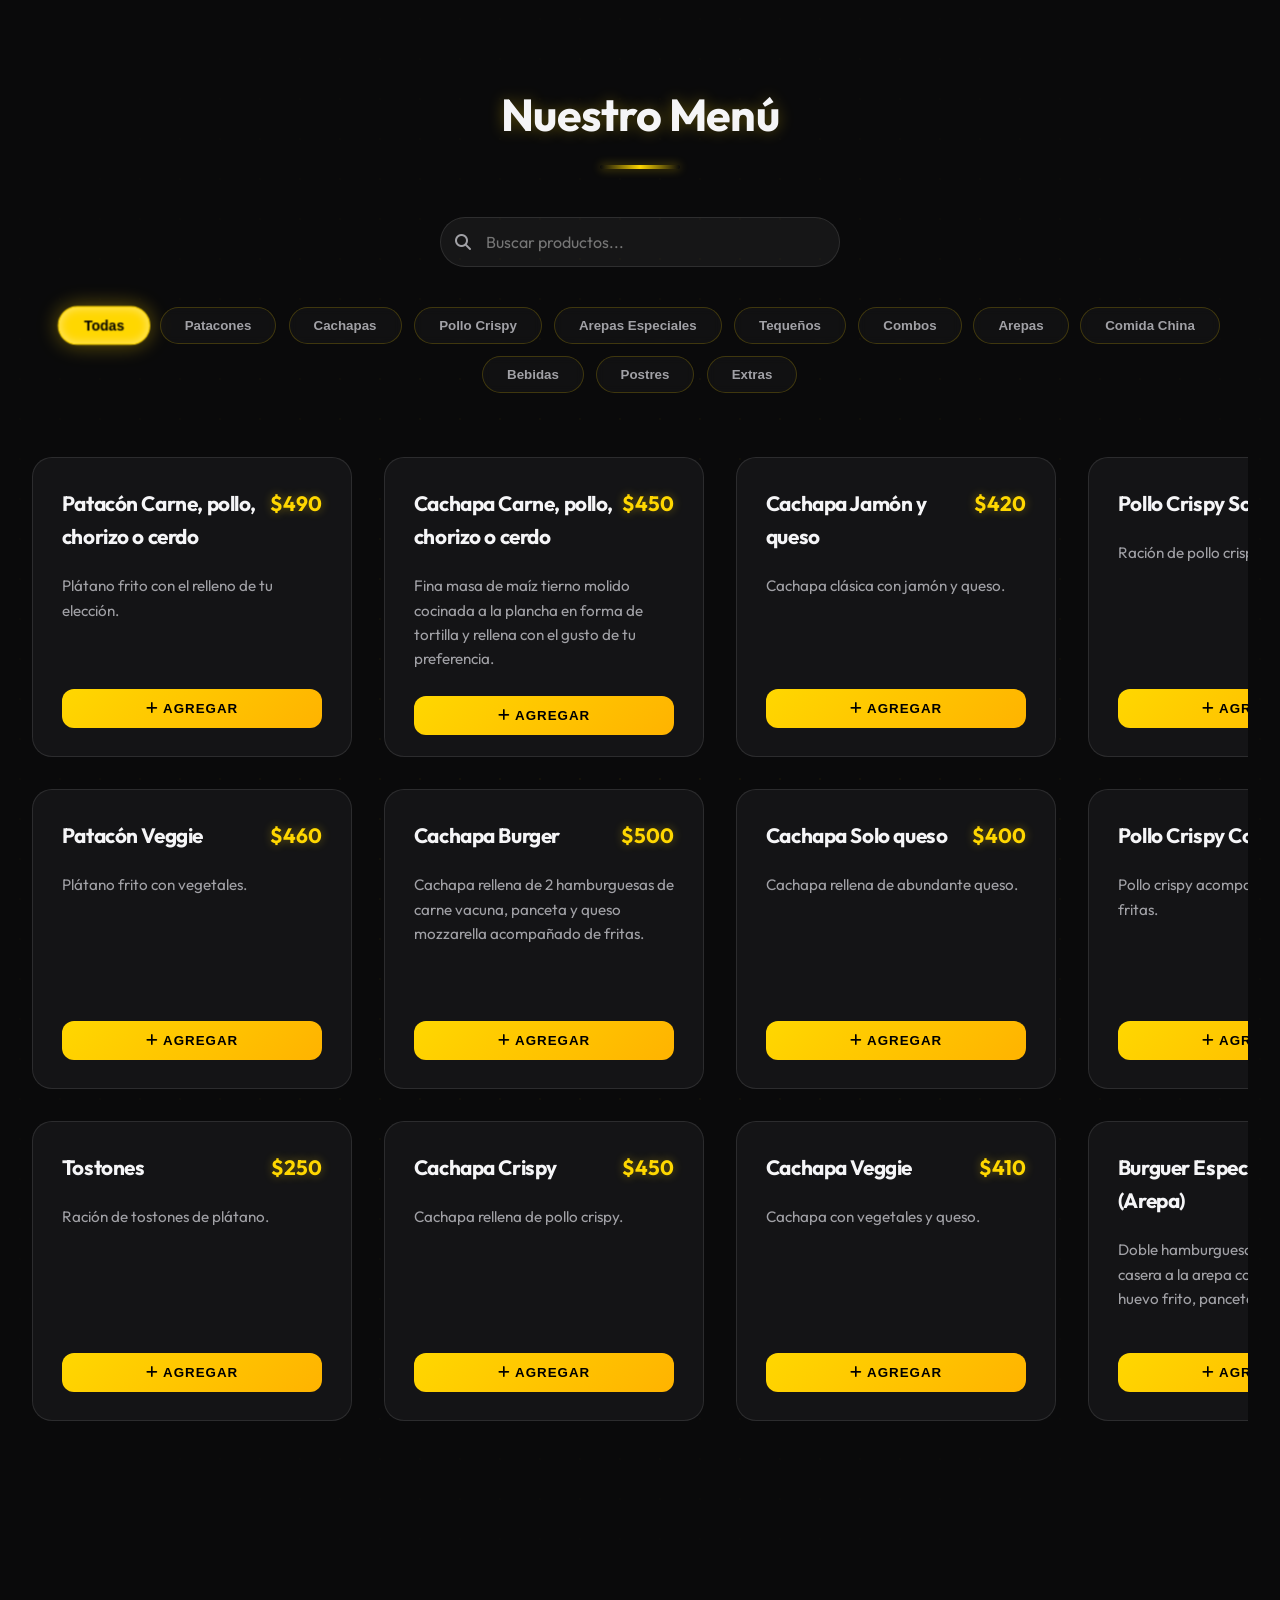
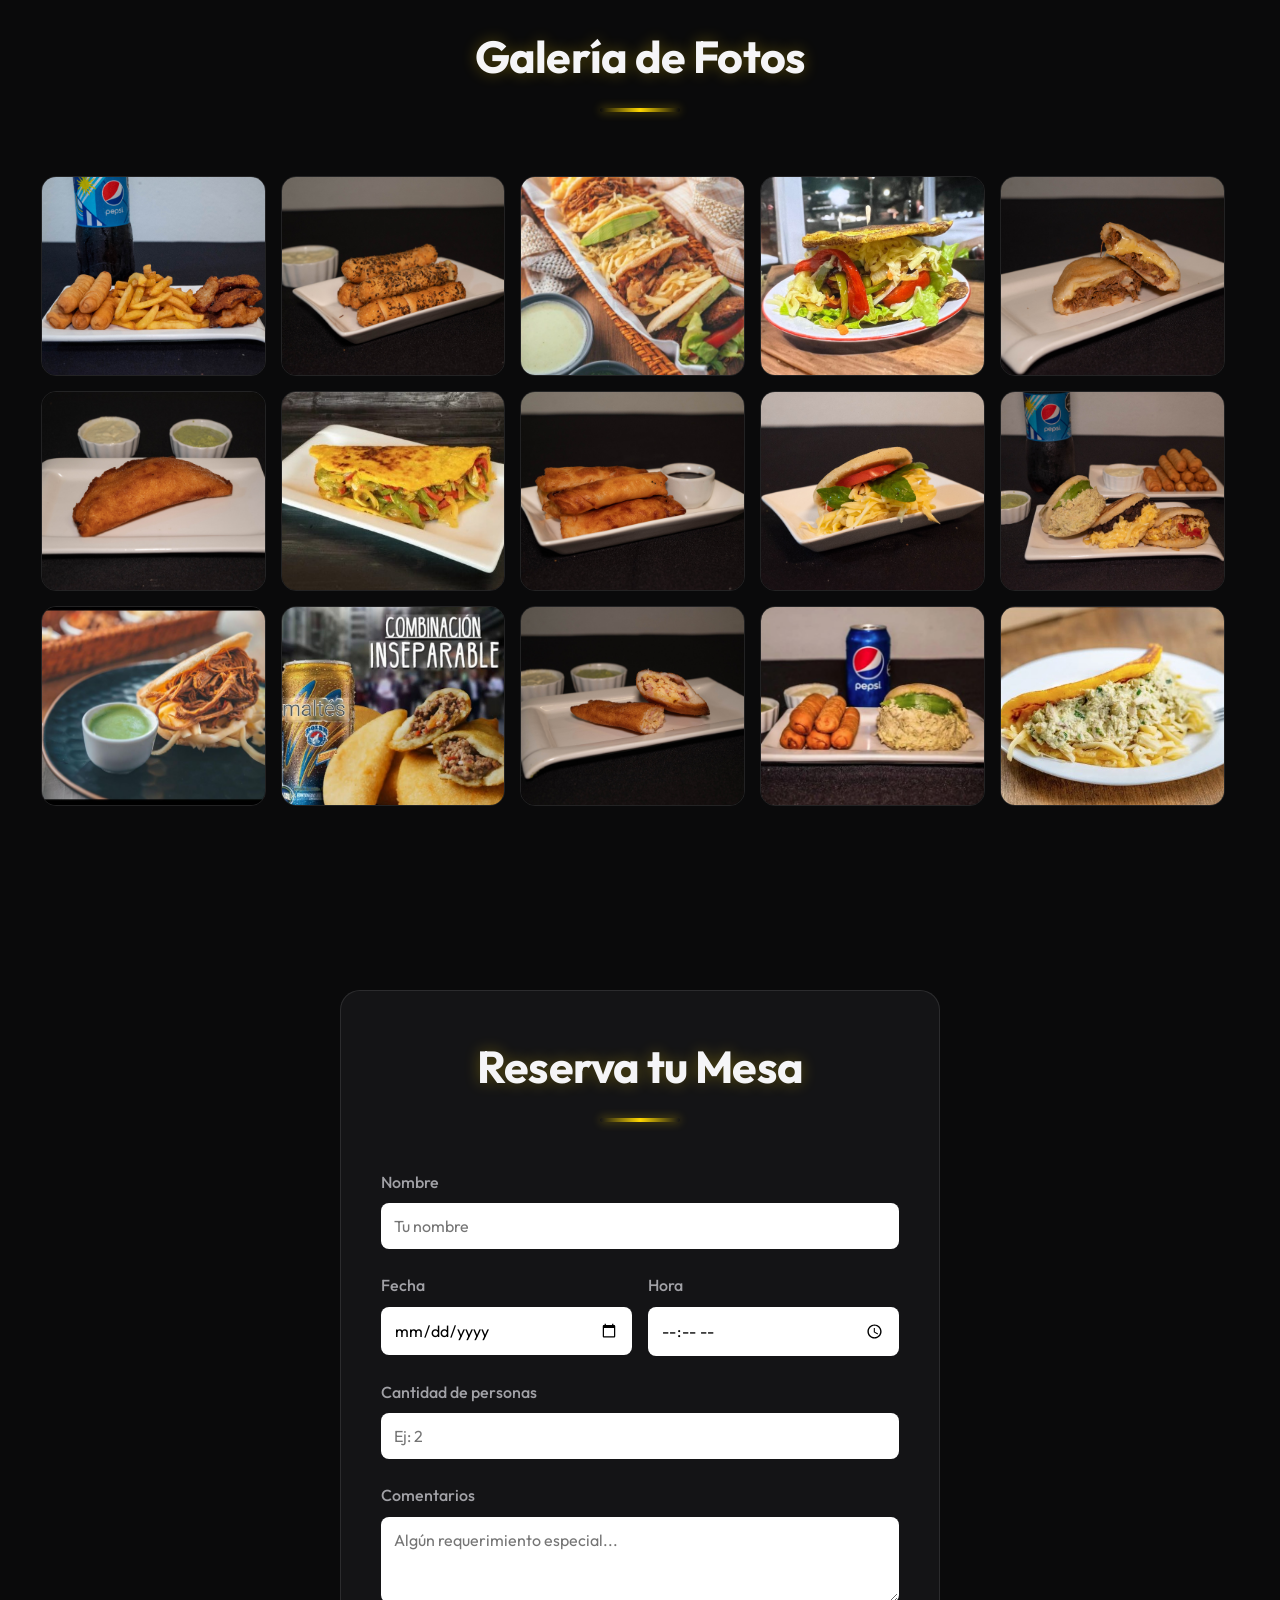
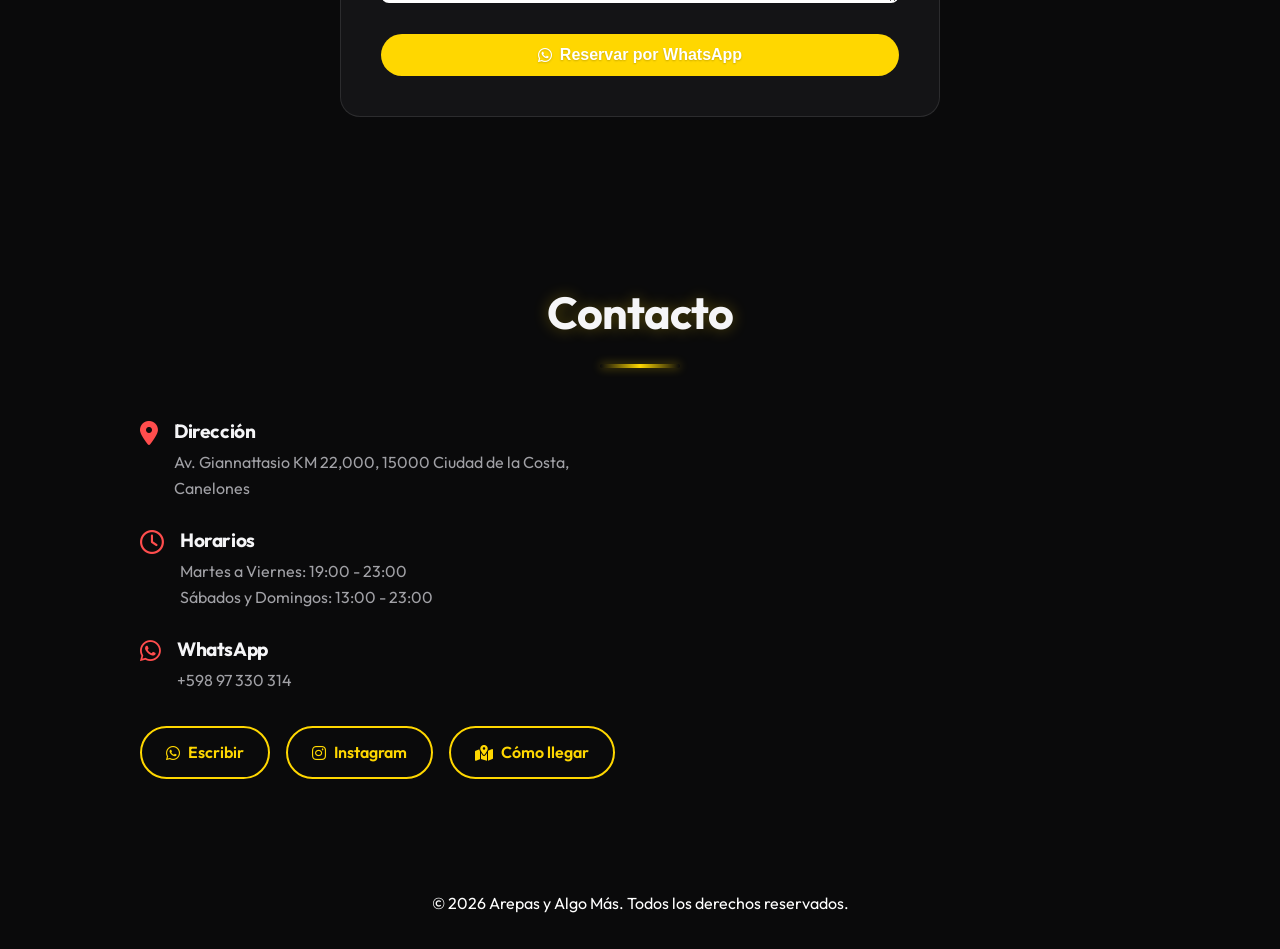
==== commit d99fe878: "actualizacion de analitica" ====
--- a/index.html
+++ b/index.html
@@ -20,6 +20,12 @@
     <link rel="preconnect" href="https://fonts.gstatic.com" crossorigin>
     <link href="https://fonts.googleapis.com/css2?family=Outfit:wght@300;400;600;700&display=swap" rel="stylesheet">
     <link rel="stylesheet" href="https://cdnjs.cloudflare.com/ajax/libs/font-awesome/6.4.0/css/all.min.css">
+    
+    <!-- Vercel Analytics -->
+    <script>
+      window.va = window.va || function () { (window.vaq = window.vaq || []).push(arguments); };
+    </script>
+    <script defer src="/_vercel/insights/script.js"></script>
 </head>
 <body>
     <!-- Navbar -->
--- a/style.css
+++ b/style.css
@@ -244,11 +244,17 @@
     max-width: 800px;
 }
 
+@keyframes pulse-glow {
+    0% { filter: drop-shadow(0 0 15px var(--primary-glow)); }
+    50% { filter: drop-shadow(0 0 35px var(--primary)); }
+    100% { filter: drop-shadow(0 0 15px var(--primary-glow)); }
+}
+
 .hero-logo {
     max-width: 350px;
     height: auto;
     margin-bottom: 1.5rem;
-    filter: drop-shadow(0 0 15px var(--primary-glow));
+    animation: pulse-glow 2.5s infinite ease-in-out;
 }
 
 .hero h1 {
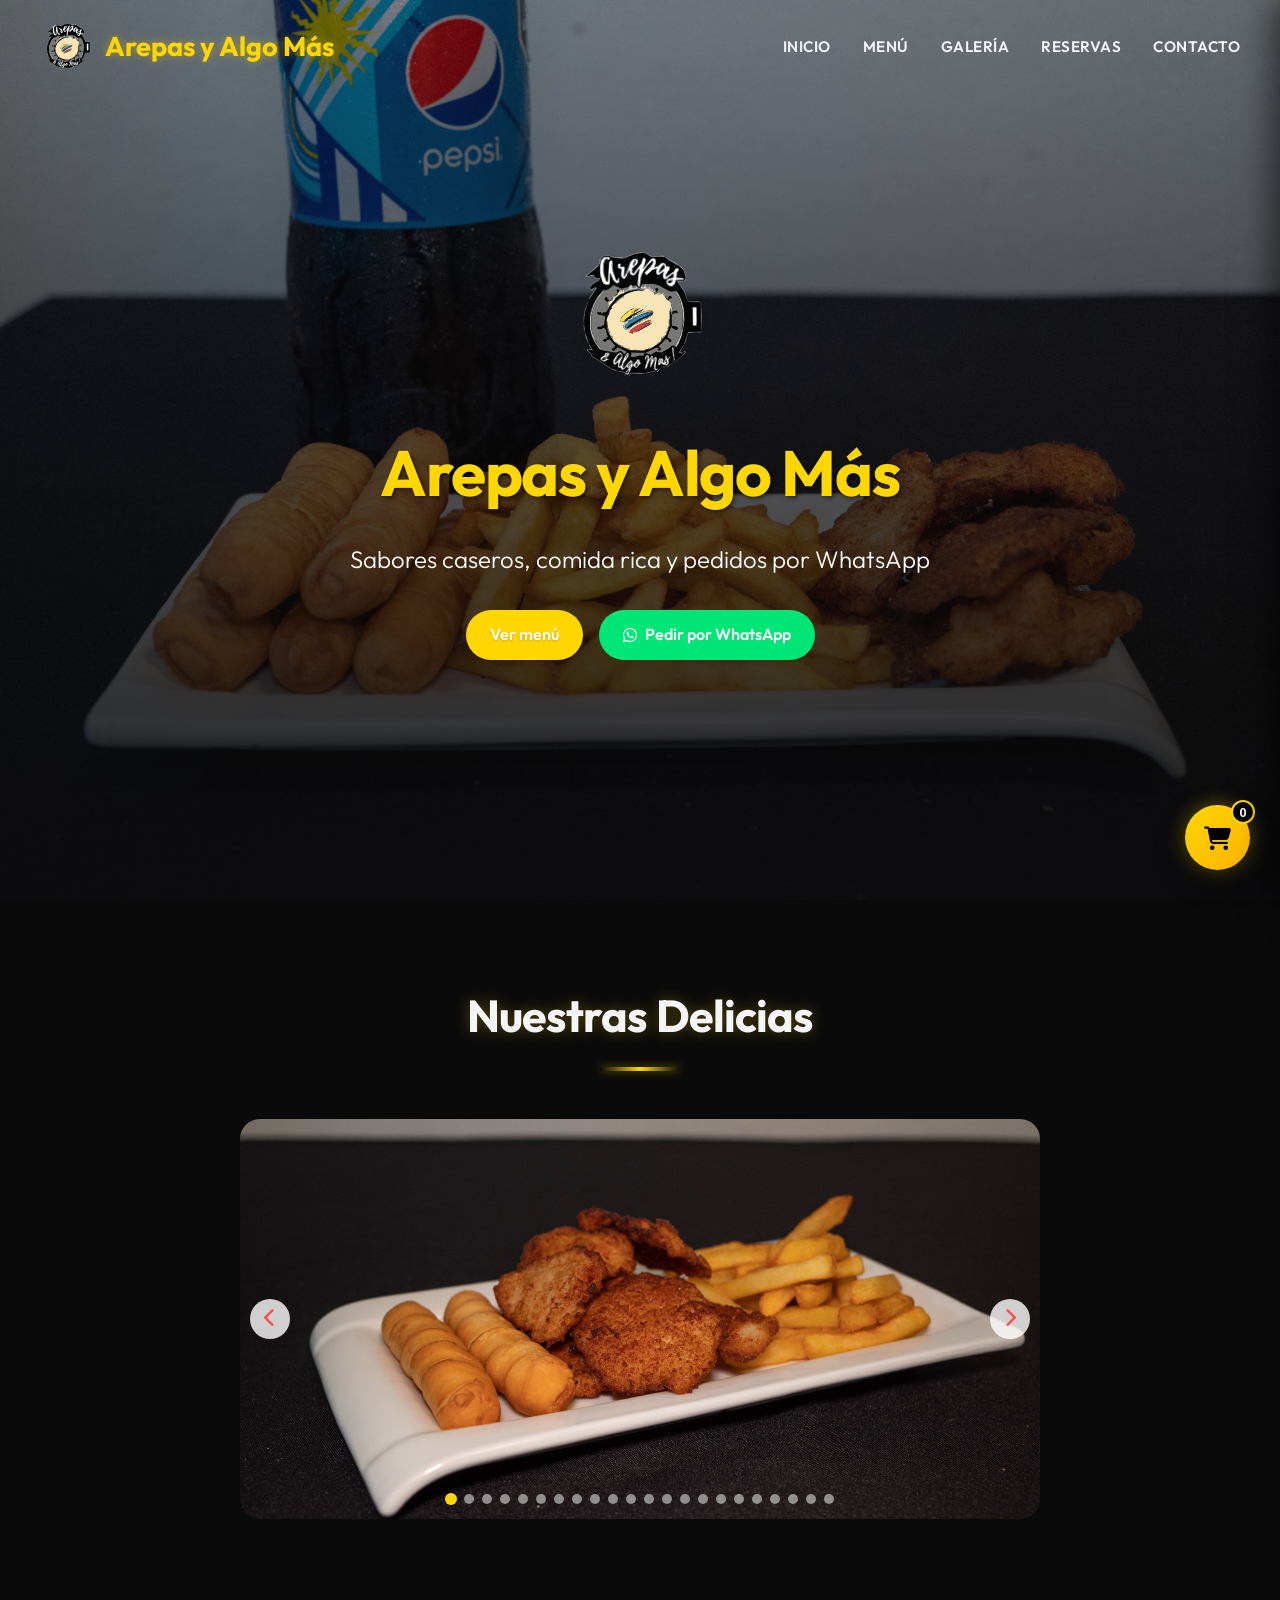
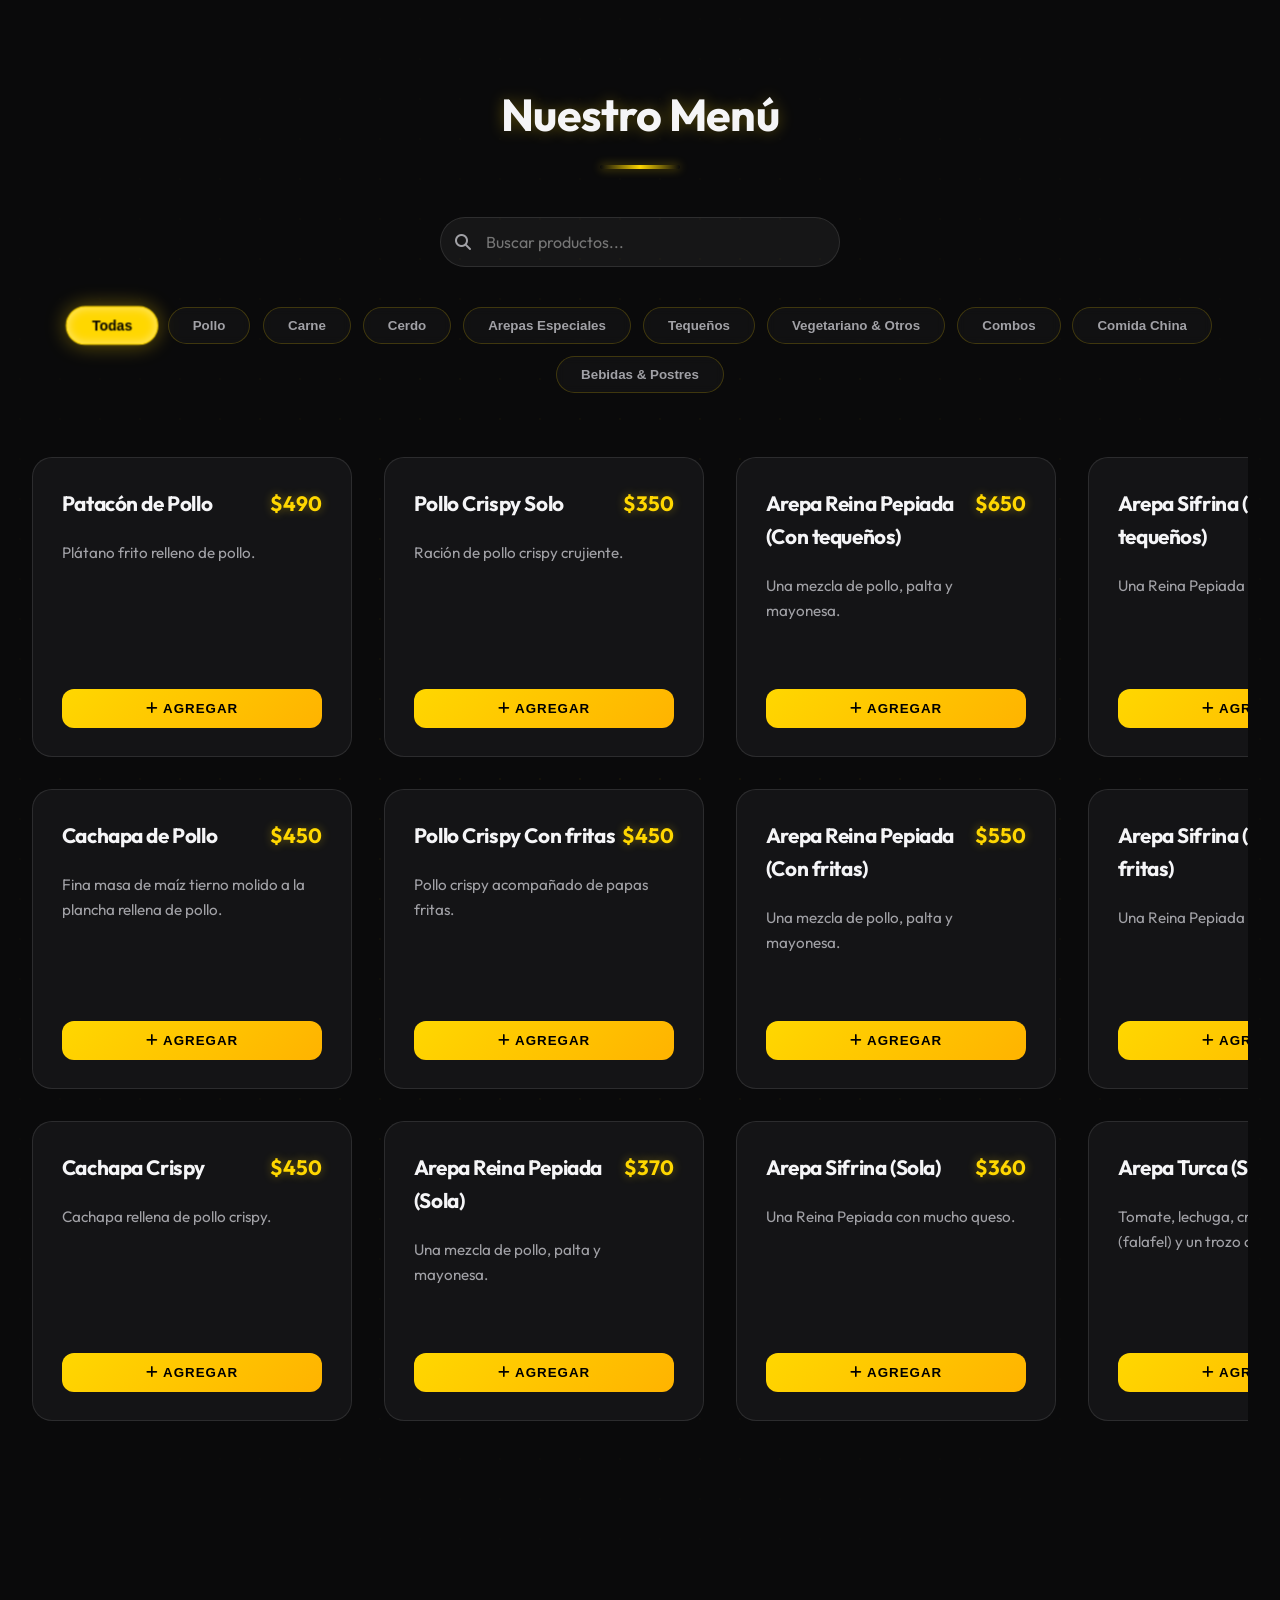
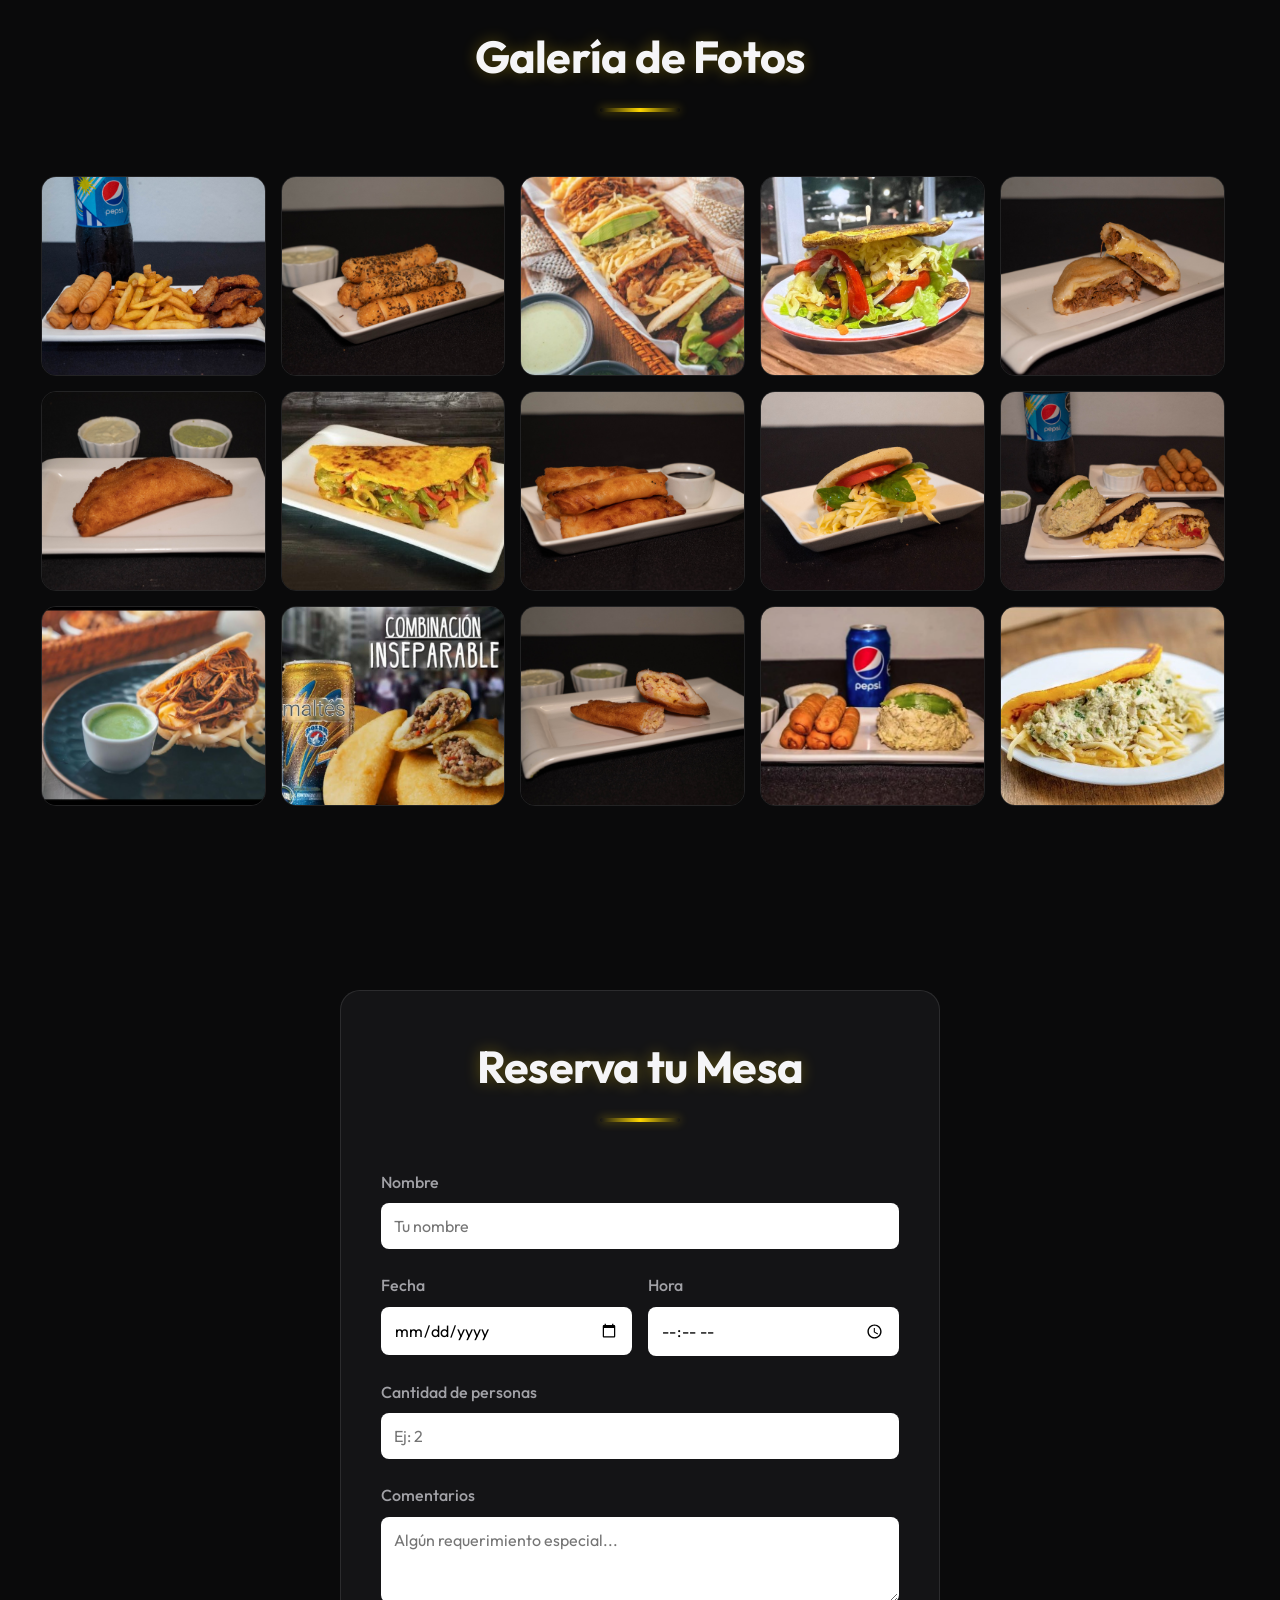
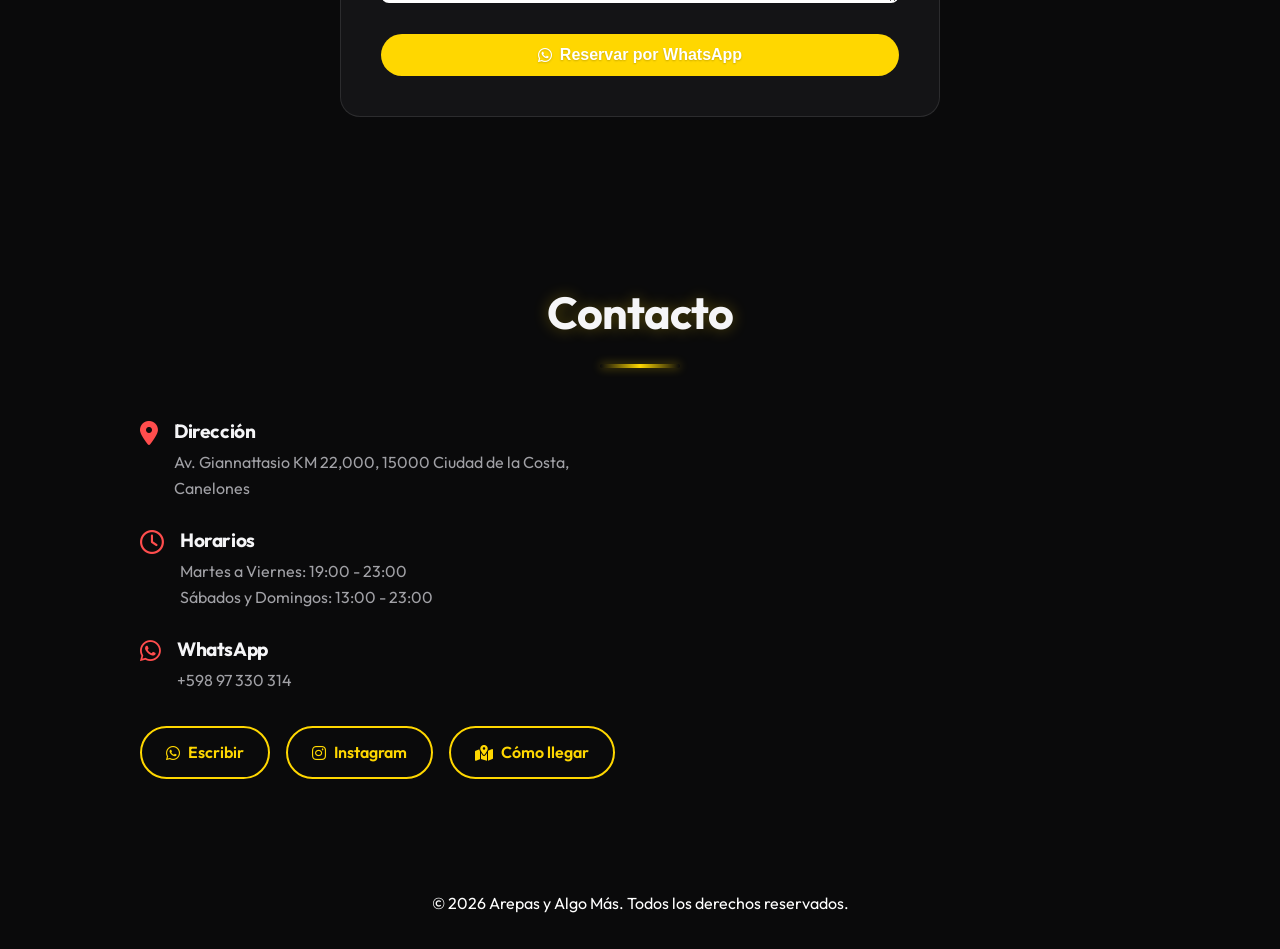
==== commit 2d19a1a5: "orden se ordeno el menu" ====
--- a/index.html
+++ b/index.html
@@ -1,13 +1,15 @@
 <!DOCTYPE html>
 <html lang="es">
+
 <head>
     <meta charset="UTF-8">
     <meta name="viewport" content="width=device-width, initial-scale=1.0">
-    <meta name="description" content="Arepas y Algo Más - El mejor sabor casero de arepas, cachapas, patacones y comida china en Lagomar, Uruguay. Pedidos por WhatsApp.">
+    <meta name="description"
+        content="Arepas y Algo Más - El mejor sabor casero de arepas, cachapas, patacones y comida china en Lagomar, Uruguay. Pedidos por WhatsApp.">
     <meta name="keywords" content="Arepas, Cachapas, Patacones, Comida China, Lagomar, Uruguay, Delivery, WhatsApp">
     <meta name="author" content="Arepas y Algo Más">
     <title>Arepas y Algo Más | Sabor Casero en Lagomar</title>
-    
+
     <!-- Open Graph / Facebook -->
     <meta property="og:type" content="website">
     <meta property="og:url" content="https://arepasyalgomas.com.uy/">
@@ -20,13 +22,14 @@
     <link rel="preconnect" href="https://fonts.gstatic.com" crossorigin>
     <link href="https://fonts.googleapis.com/css2?family=Outfit:wght@300;400;600;700&display=swap" rel="stylesheet">
     <link rel="stylesheet" href="https://cdnjs.cloudflare.com/ajax/libs/font-awesome/6.4.0/css/all.min.css">
-    
+
     <!-- Vercel Analytics -->
     <script>
-      window.va = window.va || function () { (window.vaq = window.vaq || []).push(arguments); };
+        window.va = window.va || function () { (window.vaq = window.vaq || []).push(arguments); };
     </script>
     <script defer src="/_vercel/insights/script.js"></script>
 </head>
+
 <body>
     <!-- Navbar -->
     <header class="navbar">
@@ -57,7 +60,8 @@
             <p>Sabores caseros, comida rica y pedidos por WhatsApp</p>
             <div class="hero-buttons">
                 <a href="#menu" class="btn btn-primary">Ver menú</a>
-                <a href="#" id="hero-whatsapp-btn" class="btn btn-secondary"><i class="fab fa-whatsapp"></i> Pedir por WhatsApp</a>
+                <a href="#" id="hero-whatsapp-btn" class="btn btn-secondary"><i class="fab fa-whatsapp"></i> Pedir por
+                    WhatsApp</a>
             </div>
         </div>
     </section>
@@ -66,13 +70,15 @@
     <section class="carousel-section">
         <h2 class="section-title">Nuestras Delicias</h2>
         <div class="carousel-container">
-            <button class="carousel-btn prev-btn" id="carousel-prev" aria-label="Anterior"><i class="fas fa-chevron-left"></i></button>
+            <button class="carousel-btn prev-btn" id="carousel-prev" aria-label="Anterior"><i
+                    class="fas fa-chevron-left"></i></button>
             <div class="carousel-track-container">
                 <ul class="carousel-track" id="carousel-track">
                     <!-- Dinámico desde JS -->
                 </ul>
             </div>
-            <button class="carousel-btn next-btn" id="carousel-next" aria-label="Siguiente"><i class="fas fa-chevron-right"></i></button>
+            <button class="carousel-btn next-btn" id="carousel-next" aria-label="Siguiente"><i
+                    class="fas fa-chevron-right"></i></button>
             <div class="carousel-nav" id="carousel-nav">
                 <!-- Indicadores dinámicos -->
             </div>
@@ -82,7 +88,7 @@
     <!-- Menú -->
     <section class="menu-section" id="menu">
         <h2 class="section-title">Nuestro Menú</h2>
-        
+
         <div class="menu-controls">
             <div class="search-bar">
                 <i class="fas fa-search"></i>
@@ -139,7 +145,8 @@
                     <label for="res-comentarios">Comentarios</label>
                     <textarea id="res-comentarios" rows="3" placeholder="Algún requerimiento especial..."></textarea>
                 </div>
-                <button type="submit" class="btn btn-primary w-100"><i class="fab fa-whatsapp"></i> Reservar por WhatsApp</button>
+                <button type="submit" class="btn btn-primary w-100"><i class="fab fa-whatsapp"></i> Reservar por
+                    WhatsApp</button>
             </form>
         </div>
     </section>
@@ -171,13 +178,19 @@
                     </div>
                 </div>
                 <div class="contacto-buttons">
-                    <a href="#" id="btn-escribir-wa" class="btn btn-outline"><i class="fab fa-whatsapp"></i> Escribir</a>
-                    <a href="#" id="btn-instagram" target="_blank" class="btn btn-outline"><i class="fab fa-instagram"></i> Instagram</a>
-                    <a href="https://www.google.com/maps/search/Av.+Giannattasio+KM+22,000,+Ciudad+de+la+Costa" target="_blank" class="btn btn-outline"><i class="fas fa-map-marked-alt"></i> Cómo llegar</a>
+                    <a href="#" id="btn-escribir-wa" class="btn btn-outline"><i class="fab fa-whatsapp"></i>
+                        Escribir</a>
+                    <a href="#" id="btn-instagram" target="_blank" class="btn btn-outline"><i
+                            class="fab fa-instagram"></i> Instagram</a>
+                    <a href="https://www.google.com/maps/search/Av.+Giannattasio+KM+22,000,+Ciudad+de+la+Costa"
+                        target="_blank" class="btn btn-outline"><i class="fas fa-map-marked-alt"></i> Cómo llegar</a>
                 </div>
             </div>
             <div class="contacto-mapa">
-                <iframe src="https://www.google.com/maps/embed?pb=!1m18!1m12!1m3!1d3274.653629471714!2d-55.9815256!3d-34.8329208!2m3!1f0!2f0!3f0!3m2!1i1024!2i768!4f13.1!3m3!1m2!1s0x0%3A0x0!2zMzTCsDQ5JzU4LjUiUyA1NcKwNTgnNTMuNSJX!5e0!3m2!1ses!2suy!4v1715324355555!5m2!1ses!2suy" width="100%" height="100%" style="border:0; border-radius: 10px;" allowfullscreen="" loading="lazy" referrerpolicy="no-referrer-when-downgrade"></iframe>
+                <iframe
+                    src="https://www.google.com/maps/embed?pb=!1m18!1m12!1m3!1d3274.653629471714!2d-55.9815256!3d-34.8329208!2m3!1f0!2f0!3f0!3m2!1i1024!2i768!4f13.1!3m3!1m2!1s0x0%3A0x0!2zMzTCsDQ5JzU4LjUiUyA1NcKwNTgnNTMuNSJX!5e0!3m2!1ses!2suy!4v1715324355555!5m2!1ses!2suy"
+                    width="100%" height="100%" style="border:0; border-radius: 10px;" allowfullscreen="" loading="lazy"
+                    referrerpolicy="no-referrer-when-downgrade"></iframe>
             </div>
         </div>
     </section>
@@ -209,14 +222,15 @@
                 <span>Total:</span>
                 <span id="cart-total-price">$0</span>
             </div>
-            
+
             <div class="cart-customer-info">
                 <input type="text" id="cart-nombre" placeholder="Tu nombre" required>
                 <input type="text" id="cart-direccion" placeholder="Dirección o 'Retiro en local'" required>
                 <textarea id="cart-comentarios" rows="2" placeholder="Comentarios adicionales..."></textarea>
             </div>
 
-            <button class="btn btn-primary w-100" id="btn-checkout"><i class="fab fa-whatsapp"></i> Enviar pedido por WhatsApp</button>
+            <button class="btn btn-primary w-100" id="btn-checkout"><i class="fab fa-whatsapp"></i> Enviar pedido por
+                WhatsApp</button>
         </div>
     </div>
 
@@ -225,4 +239,5 @@
 
     <script src="script.js"></script>
 </body>
-</html>
+
+</html>
--- a/style.css
+++ b/style.css
@@ -1045,4 +1045,8 @@
     .nav-links.active { display: flex; }
     .hamburger { display: block; }
     .cart-panel { width: 100%; right: -100%; }
-}
+    .gallery-grid {
+        grid-template-rows: repeat(2, 160px);
+        grid-auto-columns: calc(65% - 15px);
+    }
+}
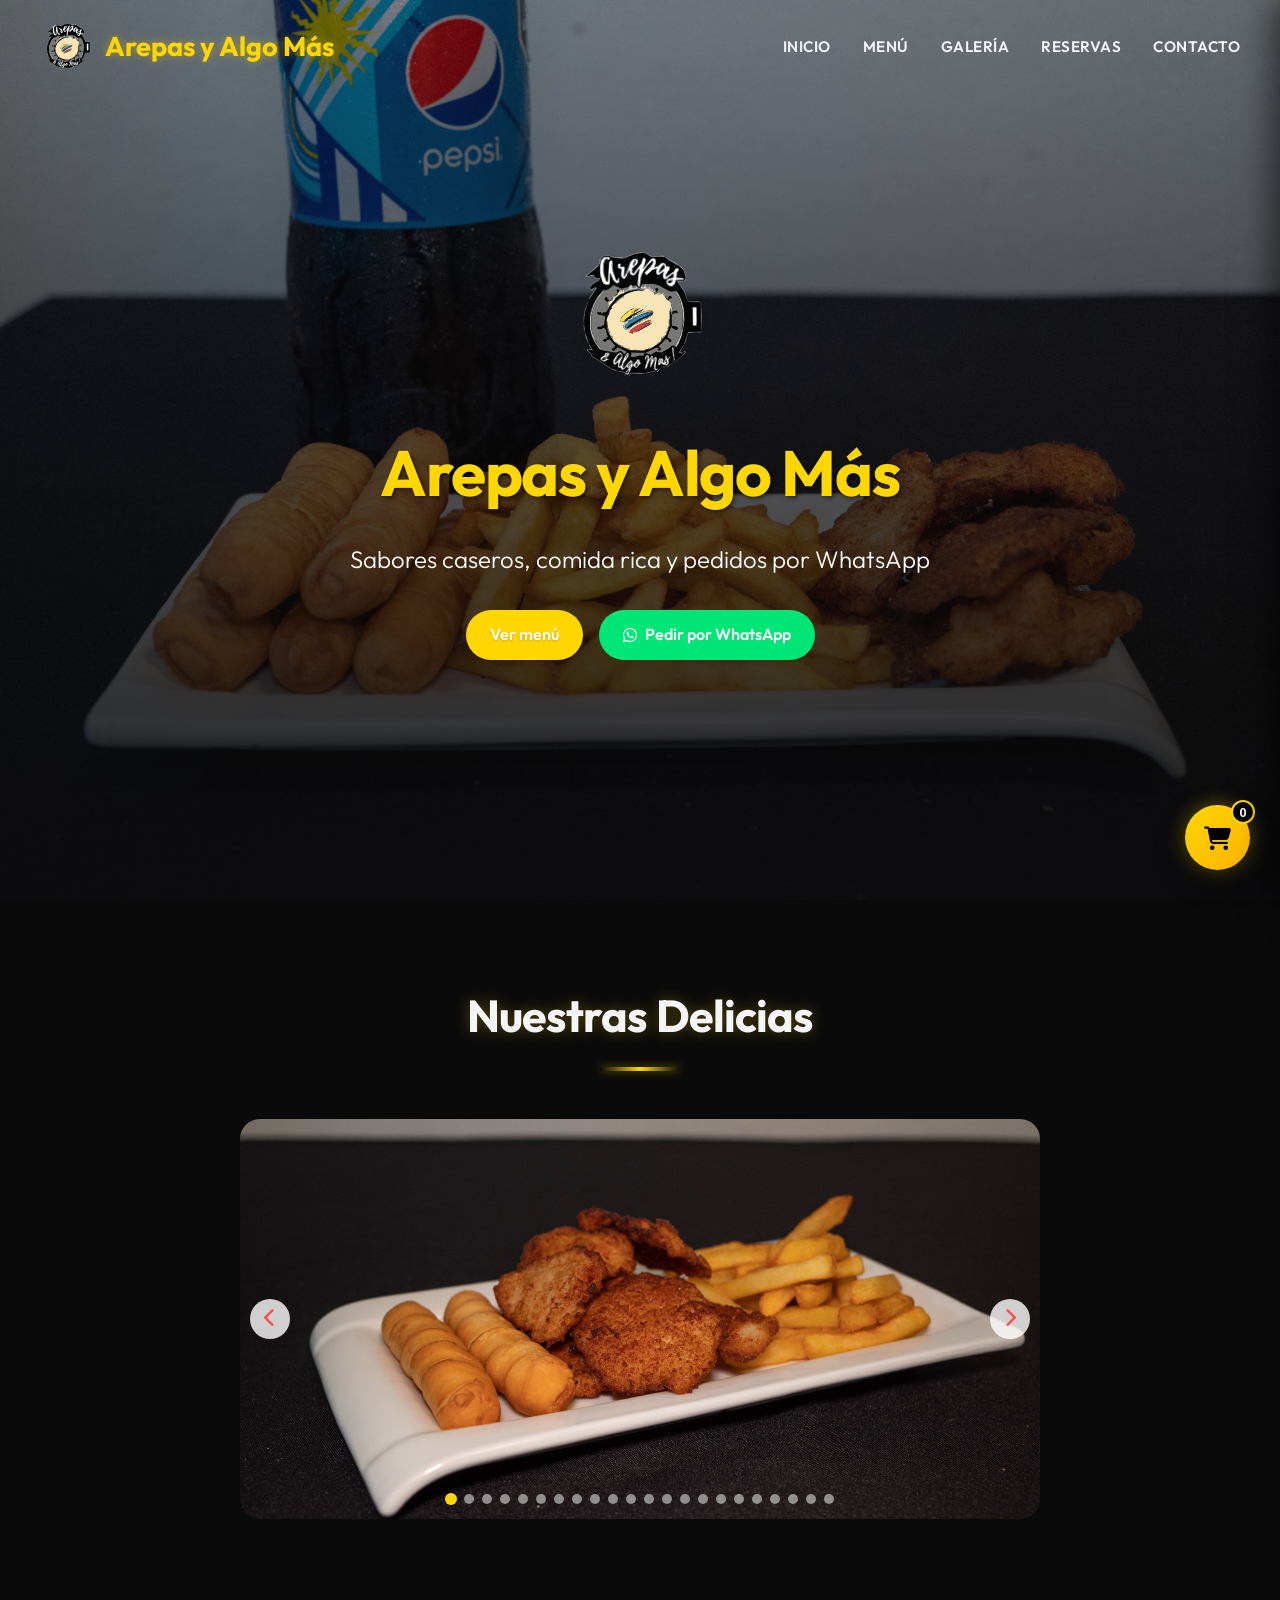
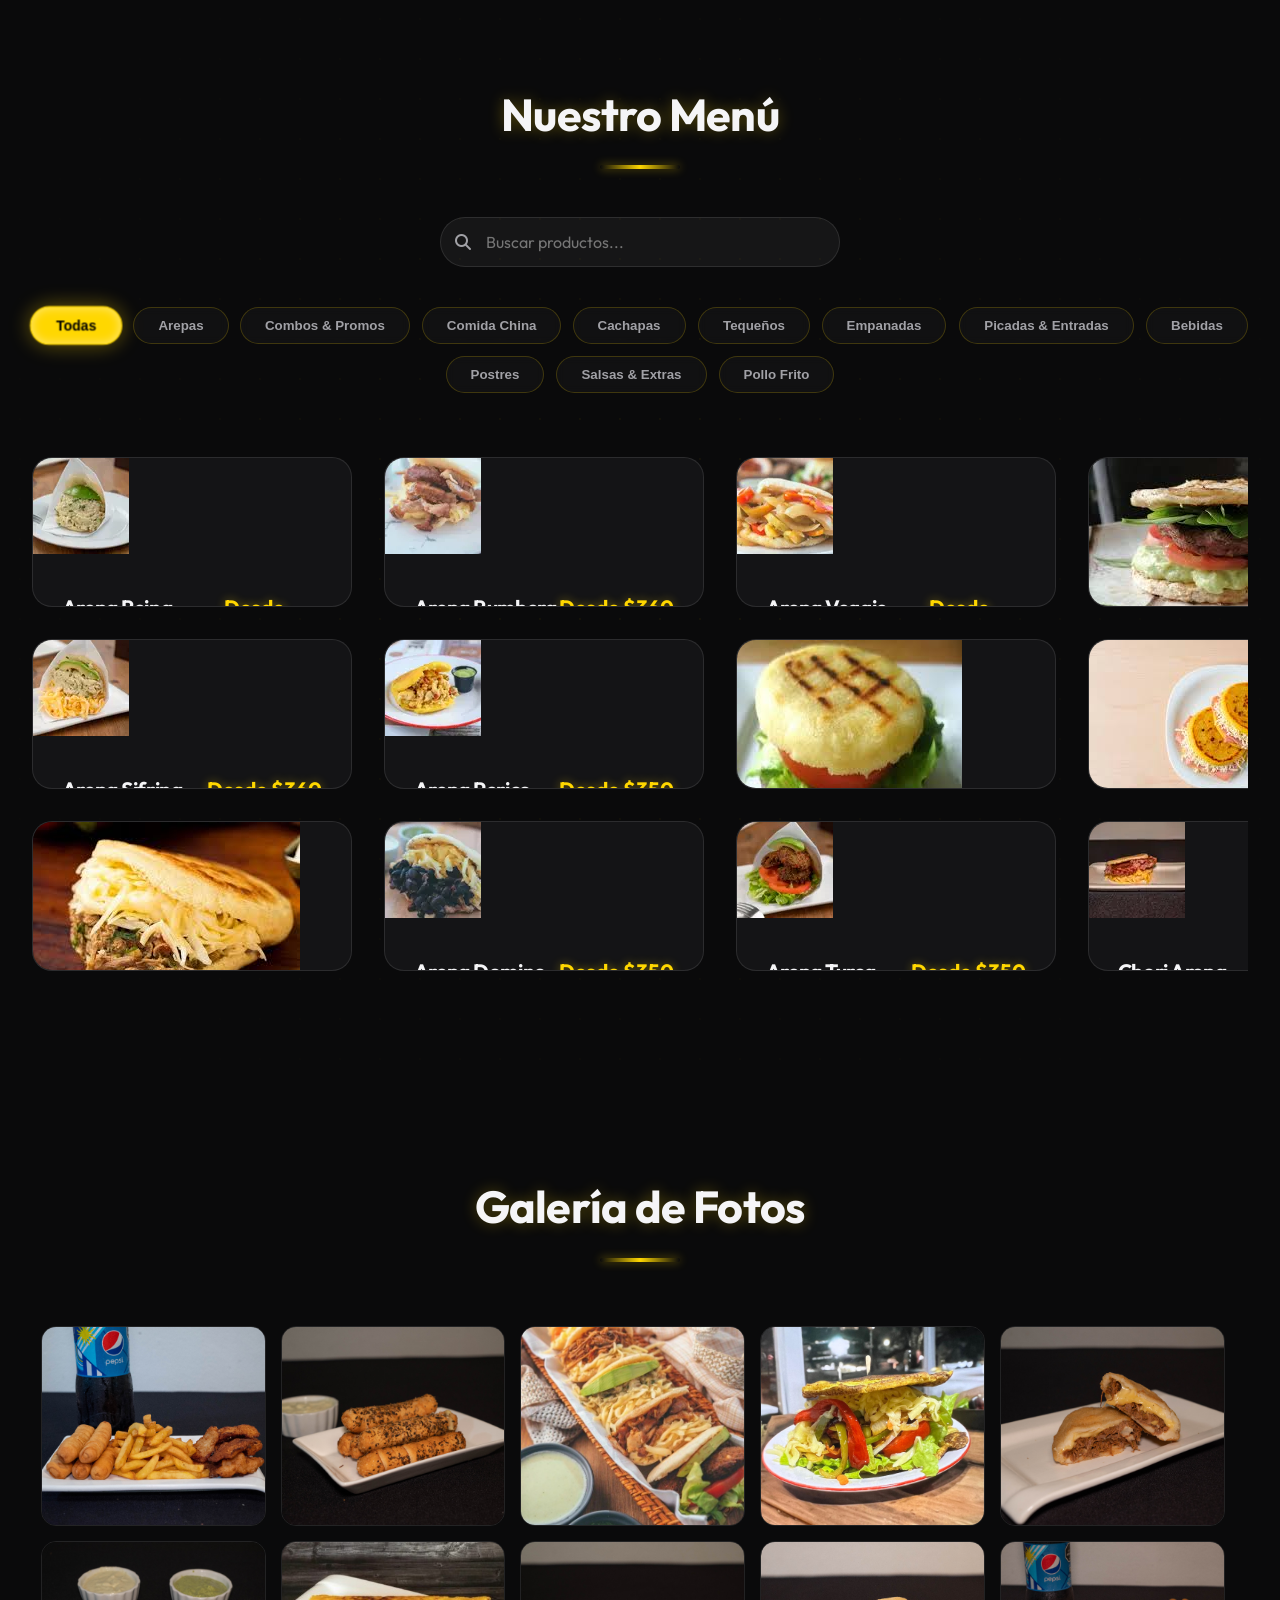
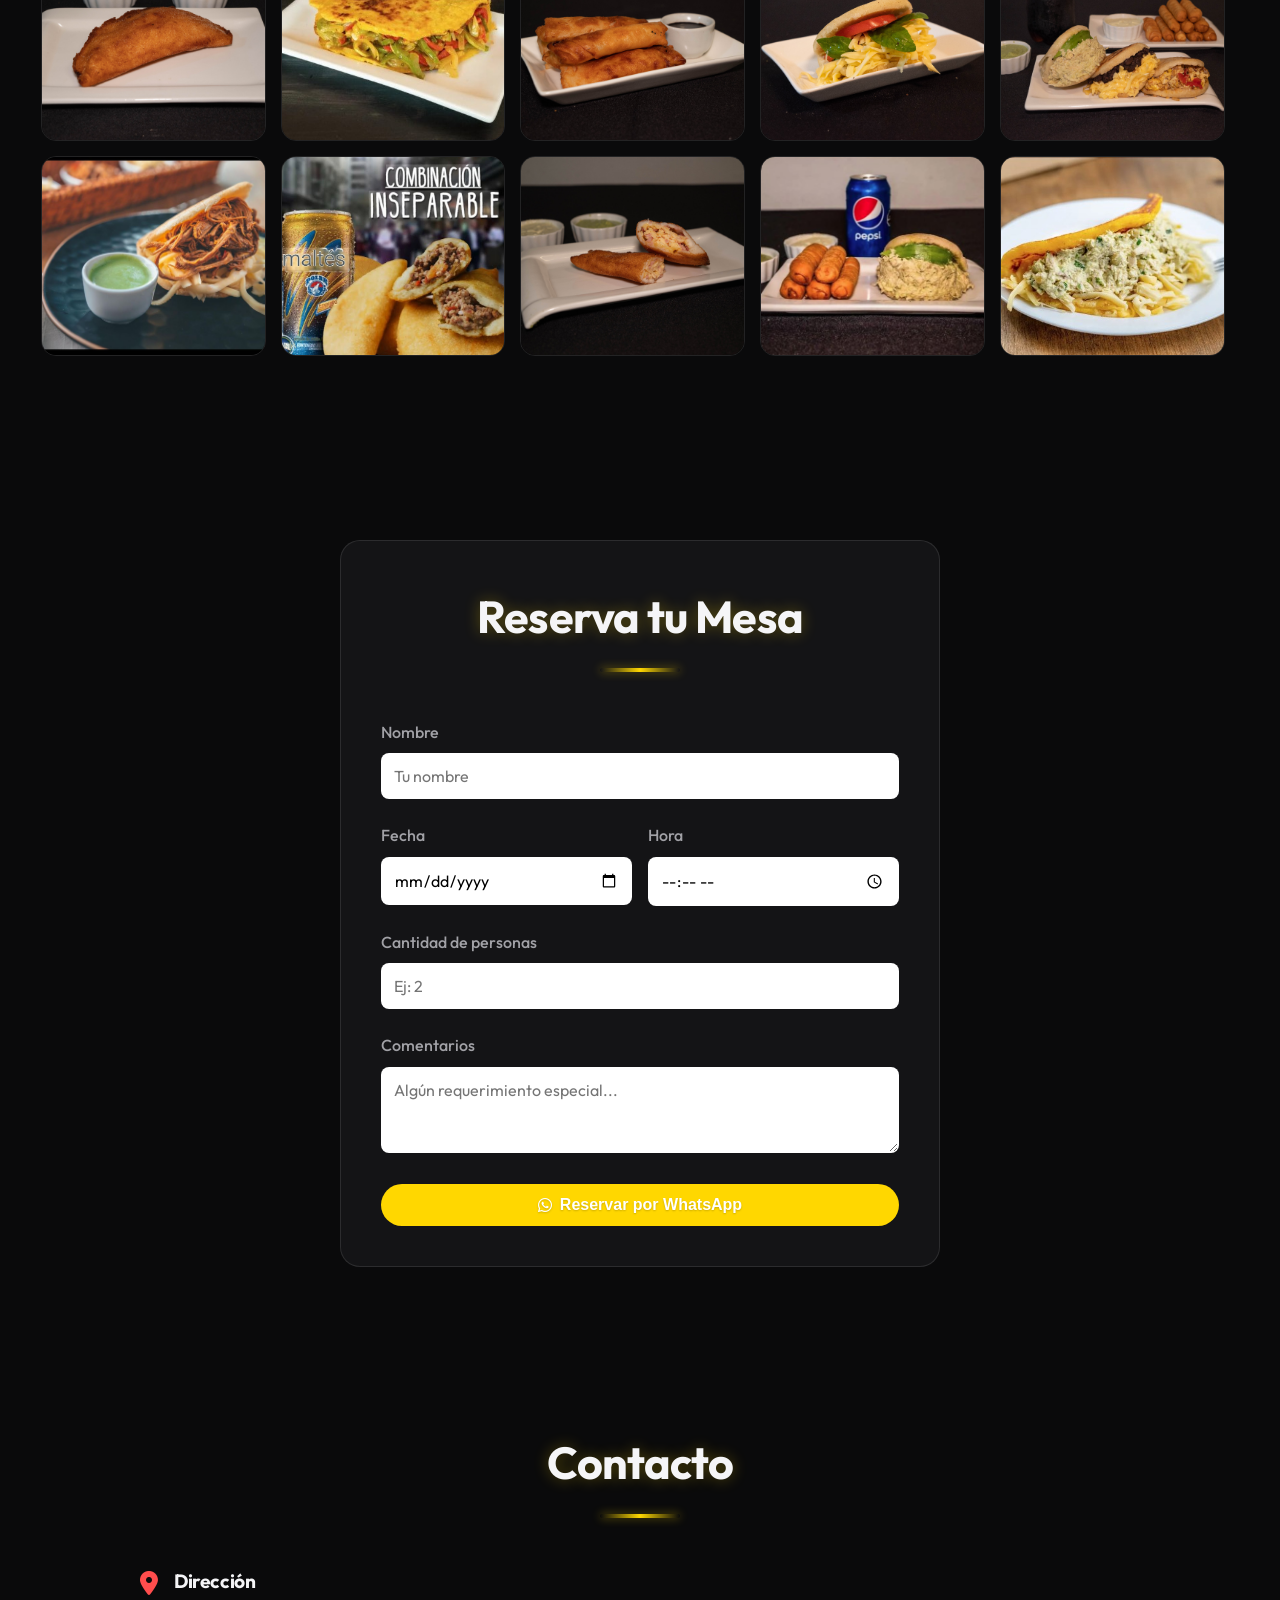
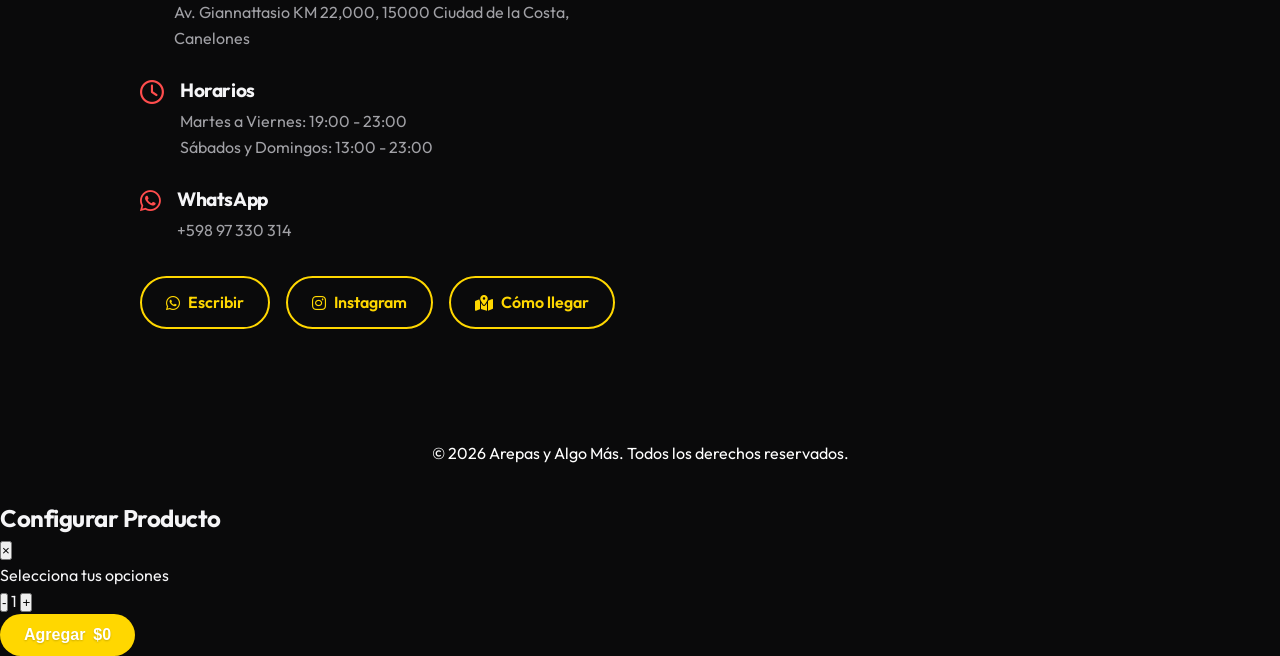
==== commit 16aeb24f: "parte 1 preview menu se agrego la parte 1 de la preview de imagenes" ====
--- a/index.html
+++ b/index.html
@@ -18,6 +18,7 @@
     <meta property="og:image" content="IMG/img-4.jpg">
 
     <link rel="stylesheet" href="style.css">
+    <link rel="icon" type="image/svg+xml" href="logo.svg">
     <link rel="preconnect" href="https://fonts.googleapis.com">
     <link rel="preconnect" href="https://fonts.gstatic.com" crossorigin>
     <link href="https://fonts.googleapis.com/css2?family=Outfit:wght@300;400;600;700&display=swap" rel="stylesheet">
@@ -234,9 +235,37 @@
         </div>
     </div>
 
+    <!-- Modal de Configuración de Producto -->
+    <div class="modal-overlay" id="product-modal-overlay"></div>
+    <div class="product-modal" id="product-modal">
+        <div class="product-modal-header">
+            <div class="modal-header-content" style="width: 100%;">
+                <div class="modal-header-top">
+                    <h2 id="modal-product-name">Configurar Producto</h2>
+                    <button class="modal-close" id="product-modal-close">&times;</button>
+                </div>
+                <div id="modal-selection-summary">Selecciona tus opciones</div>
+            </div>
+        </div>
+        <div class="product-modal-body" id="product-modal-body">
+            <!-- Opciones dinámicas inyectadas por JS -->
+        </div>
+        <div class="product-modal-footer">
+            <div class="modal-qty-container">
+                <button class="qty-btn" id="modal-qty-minus">-</button>
+                <span id="modal-qty-value">1</span>
+                <button class="qty-btn" id="modal-qty-plus">+</button>
+            </div>
+            <button class="btn btn-primary" id="btn-modal-add">
+                Agregar <span id="modal-total-price">$0</span>
+            </button>
+        </div>
+    </div>
+
     <!-- Notificaciones -->
     <div id="toast-container" class="toast-container"></div>
 
+    <script src="MENU_DATA.js"></script>
     <script src="script.js"></script>
 </body>
 
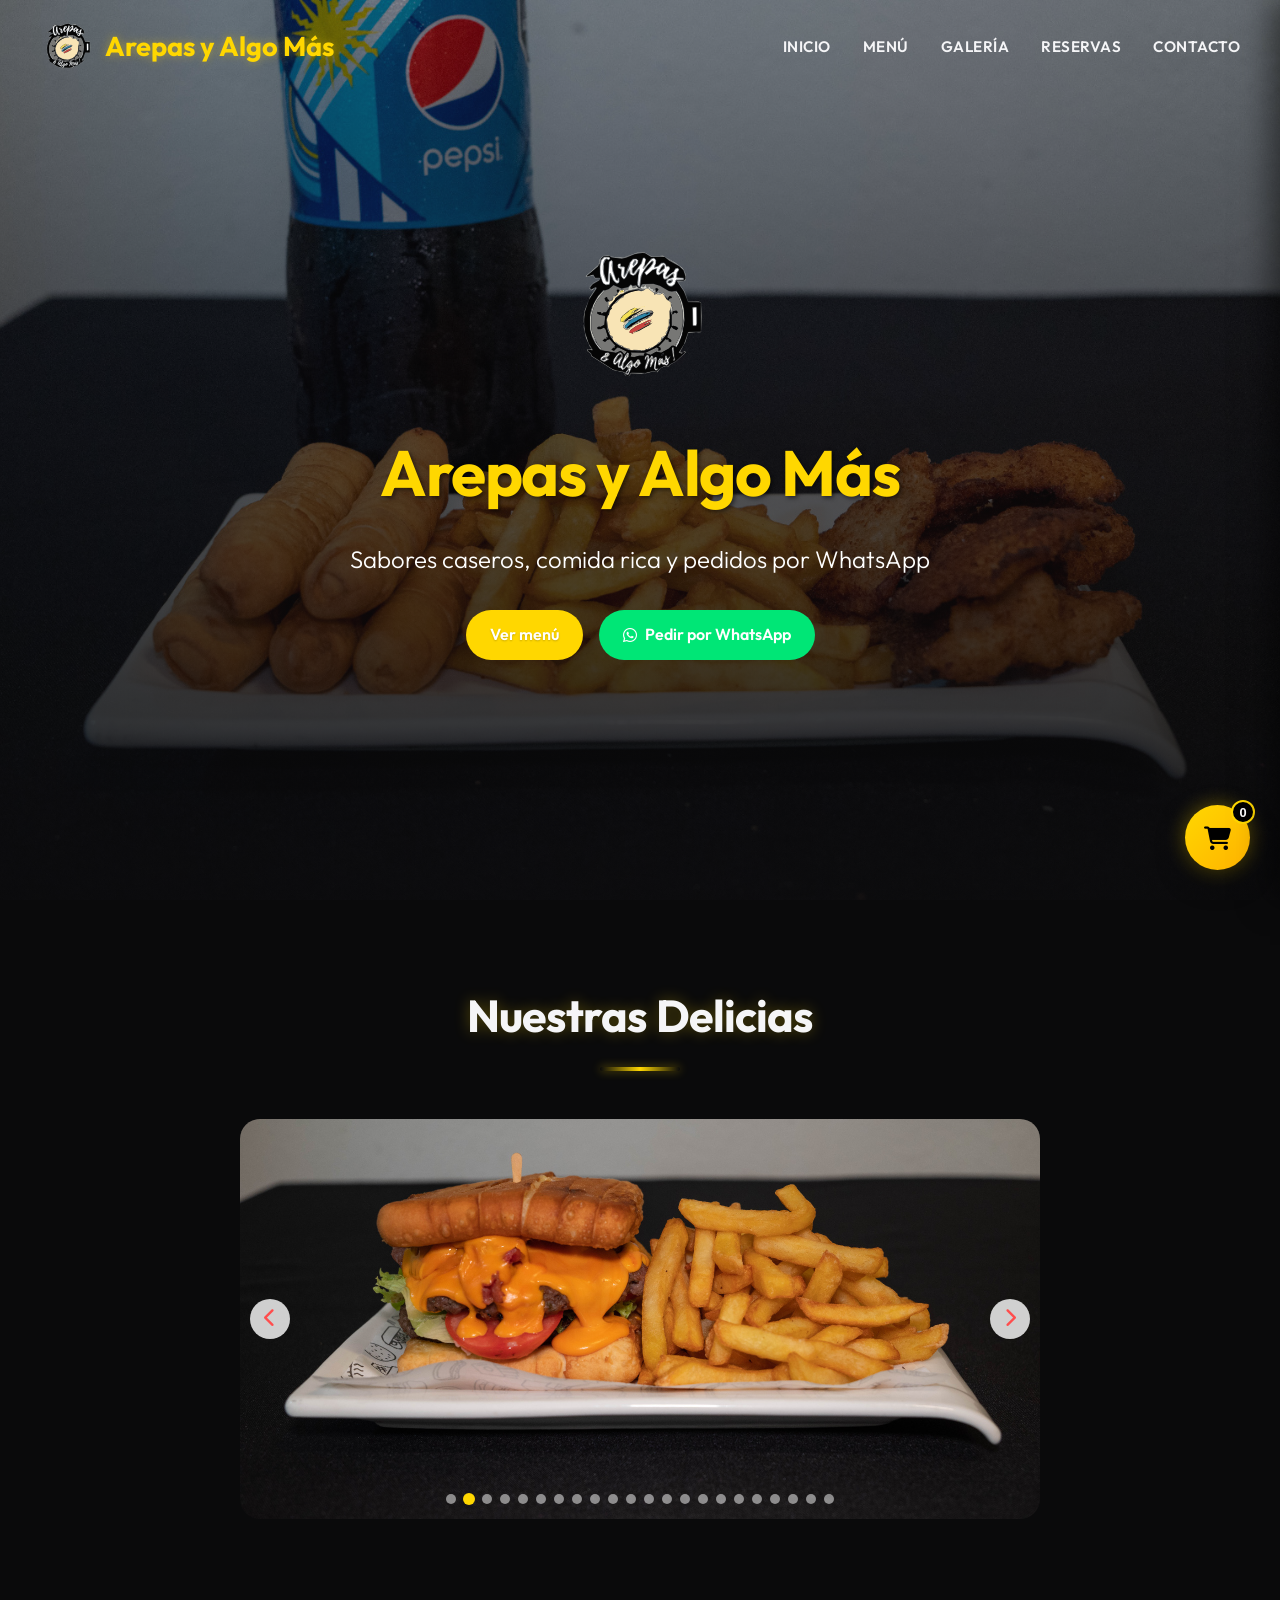
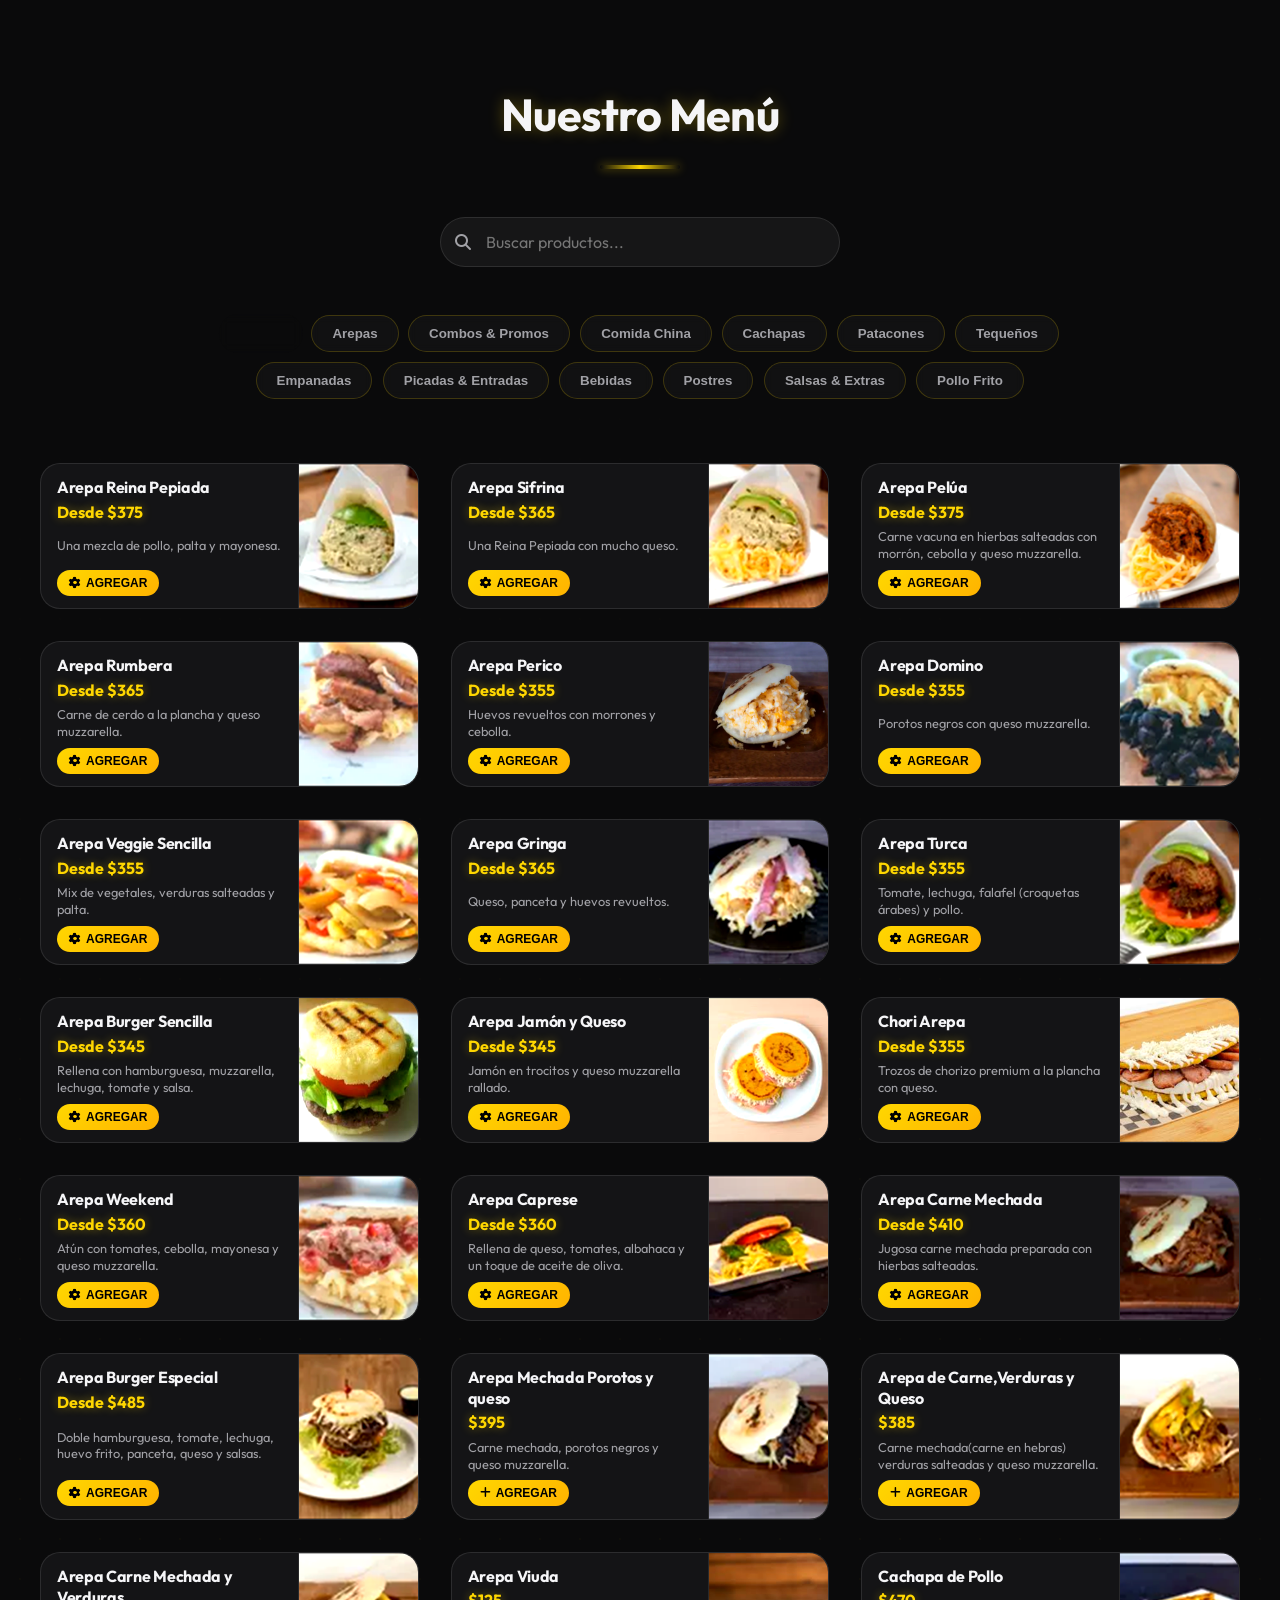
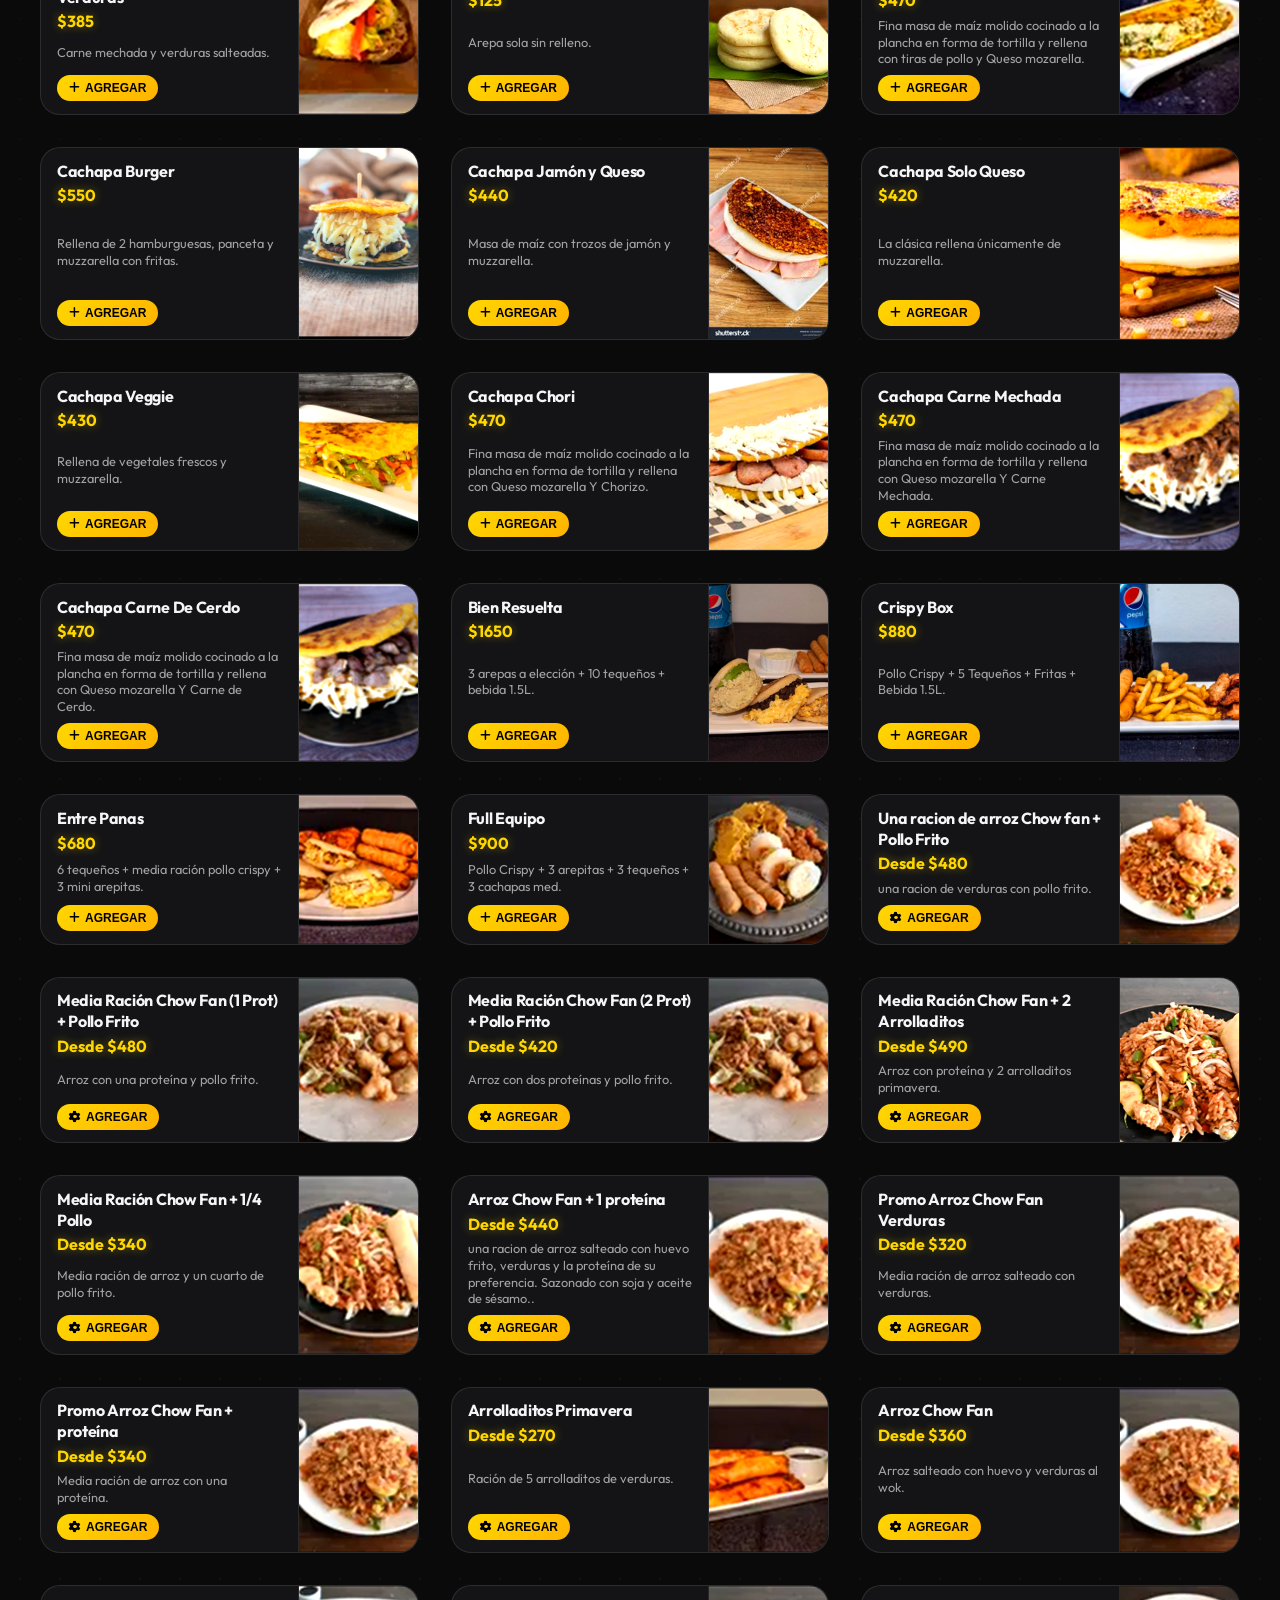
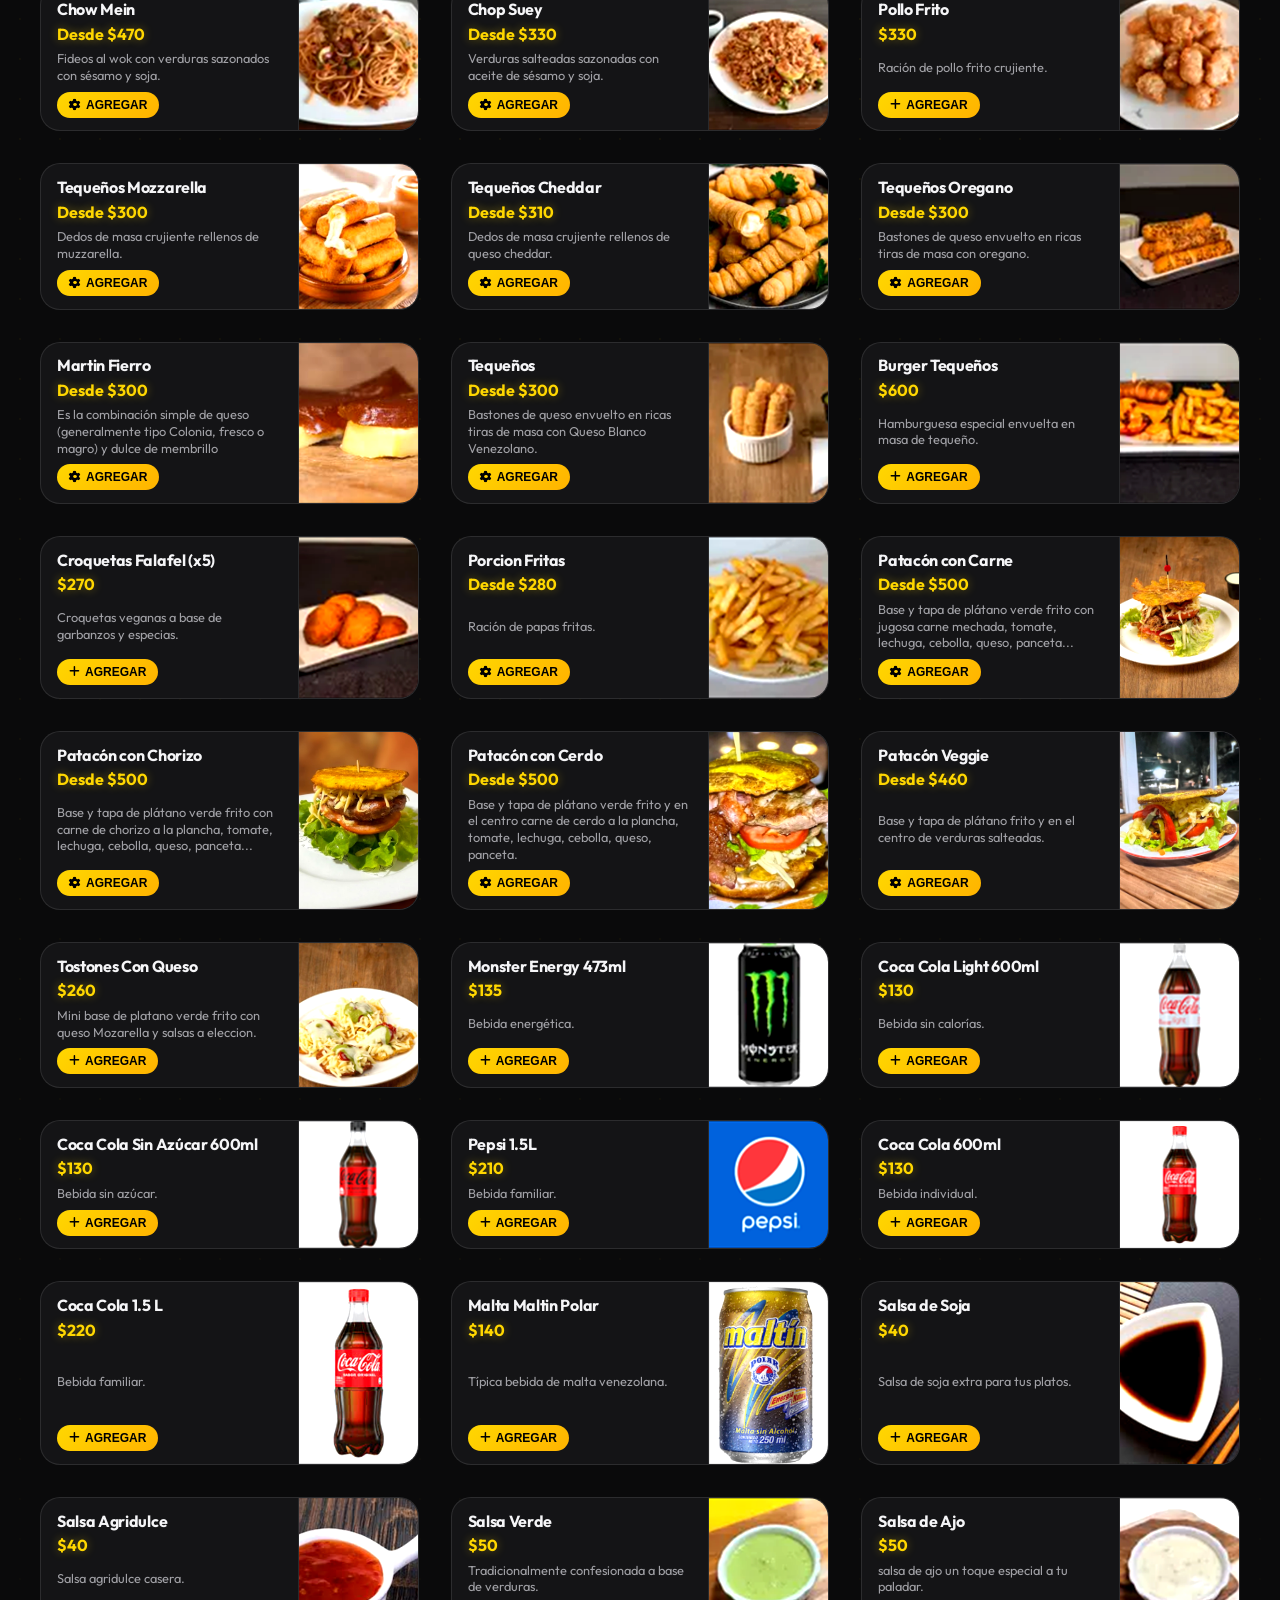
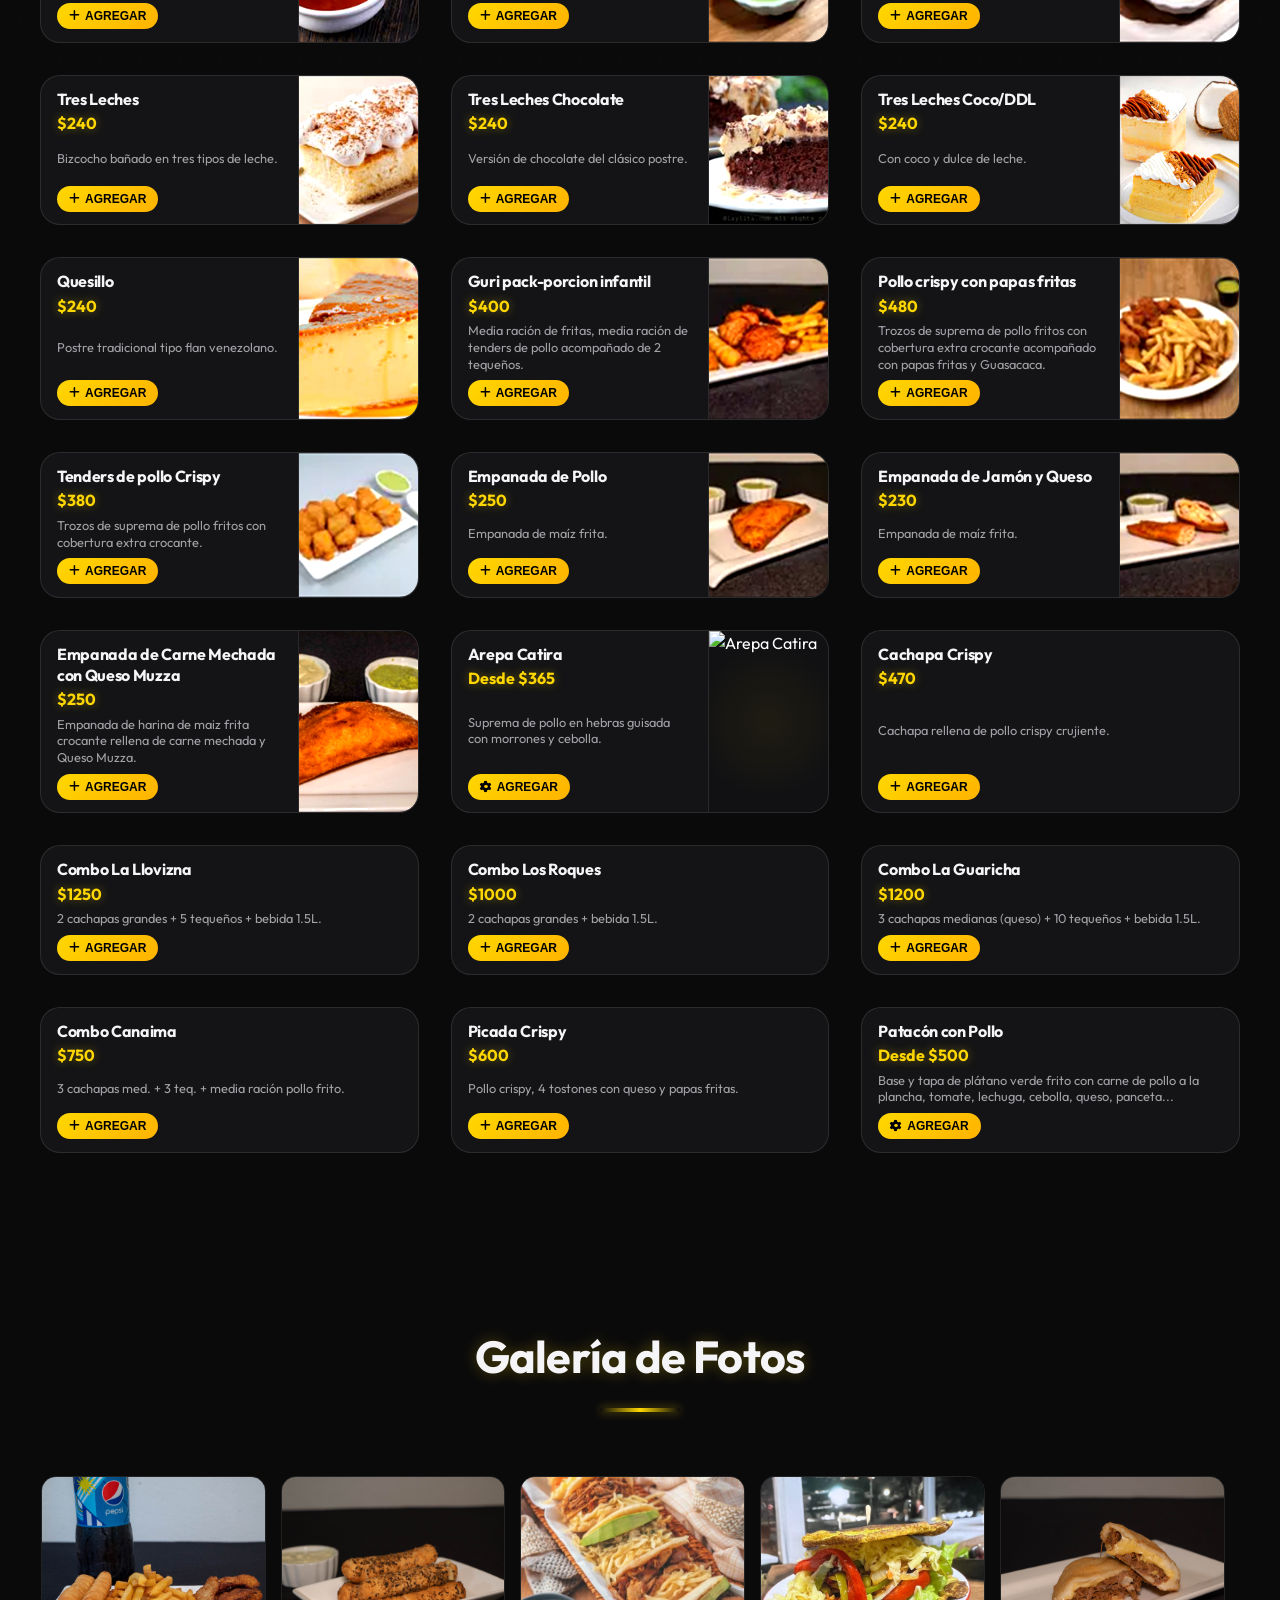
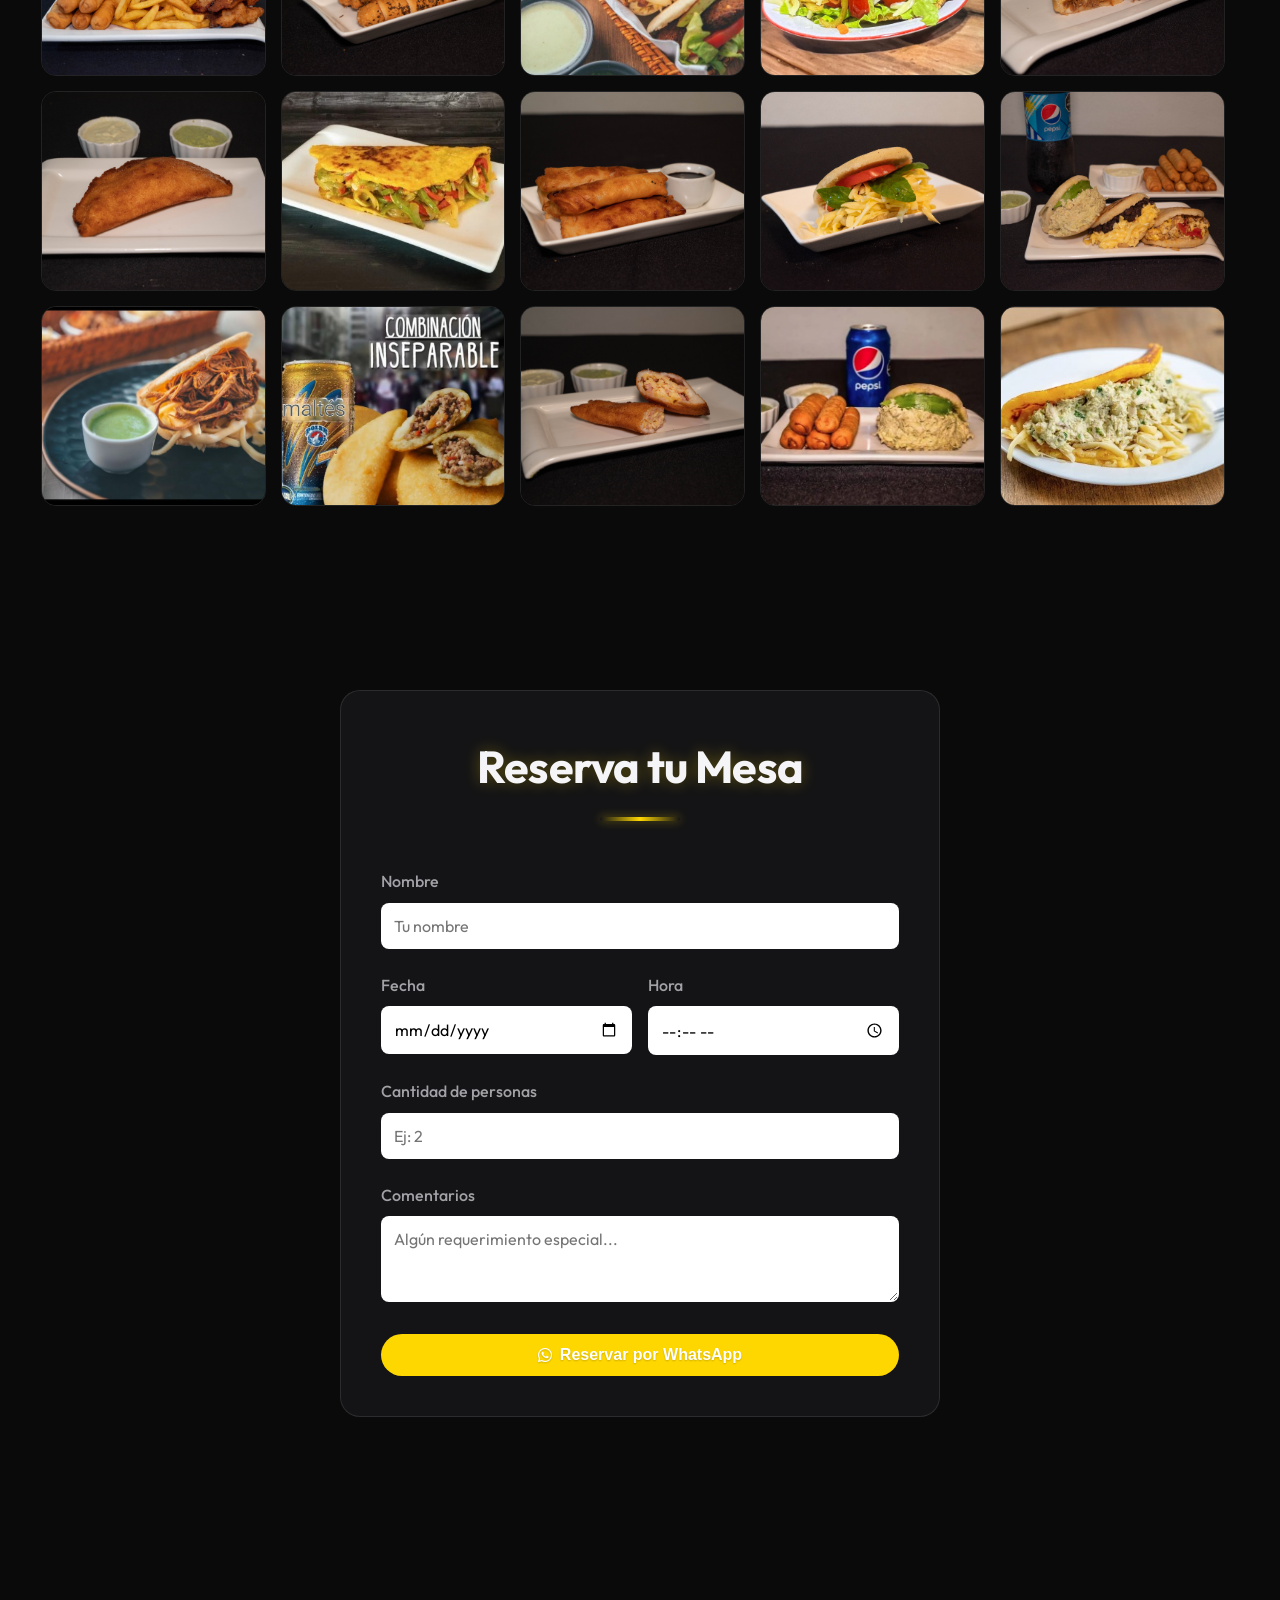
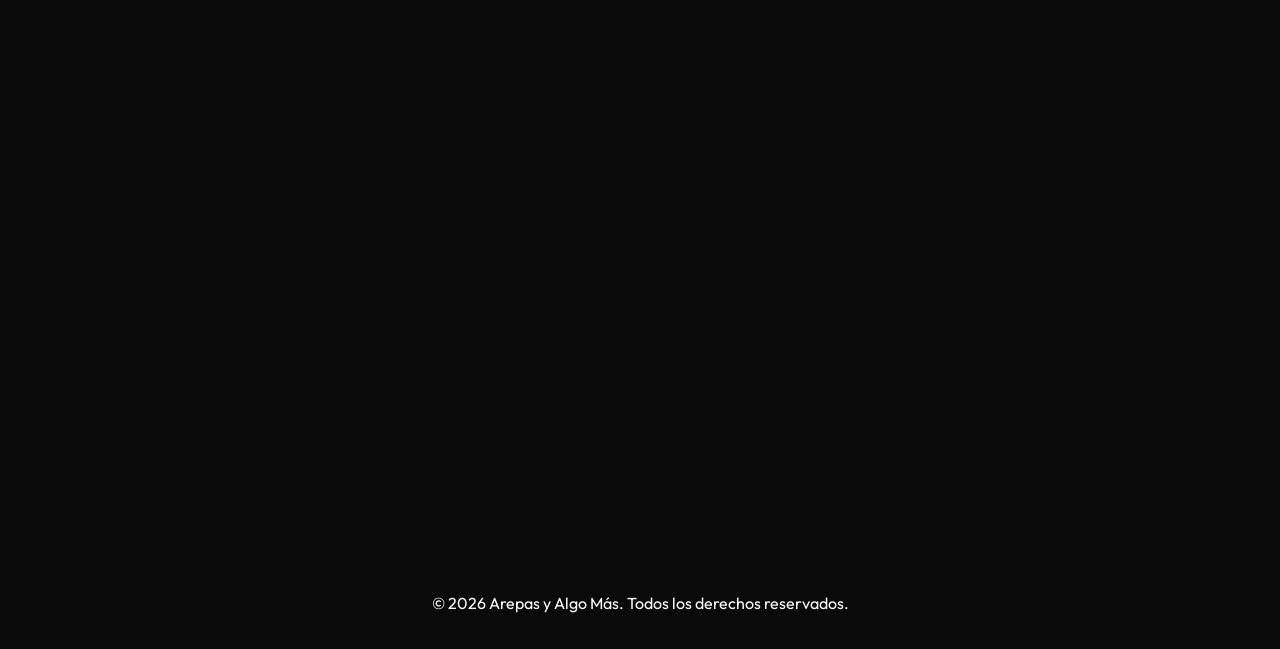
==== commit 7ddf78b6: "resolucion resolucion" ====
--- a/index.html
+++ b/index.html
@@ -119,6 +119,31 @@
         <img class="lightbox-content" id="lightbox-img" src="" alt="Imagen ampliada">
     </div>
 
+    <!-- Modal Detalle del Producto -->
+    <div class="modal-overlay" id="product-detail-overlay"></div>
+    <div class="product-detail-modal" id="product-detail-modal">
+        <div class="product-detail-header">
+            <div class="product-detail-title">
+                <i class="fas fa-search"></i>
+                <h2>Detalle del Producto</h2>
+            </div>
+            <button class="product-detail-close" id="product-detail-close" aria-label="Cerrar">&times;</button>
+        </div>
+        <div class="product-detail-body">
+            <div class="product-detail-image">
+                <img id="product-detail-img" src="" alt="">
+            </div>
+            <div class="product-detail-info">
+                <h3 id="product-detail-name"></h3>
+                <p class="product-detail-price" id="product-detail-price"></p>
+                <p class="product-detail-desc" id="product-detail-desc"></p>
+                <button class="btn-detail-add" id="product-detail-add">
+                    <i class="fas fa-shopping-cart"></i> AGREGAR AL PEDIDO
+                </button>
+            </div>
+        </div>
+    </div>
+
     <!-- Reservas -->
     <section class="reservas-section" id="reservas">
         <div class="reservas-container">
--- a/style.css
+++ b/style.css
@@ -1,8 +1,11 @@
 :root {
-    --primary: #FFD700; /* Gold Maize */
+    --primary: #FFD700;
+    /* Gold Maize */
     --primary-glow: rgba(255, 215, 0, 0.4);
-    --secondary: #FF4D4D; /* Neon Red */
-    --accent: #00E676; /* Neon Green */
+    --secondary: #FF4D4D;
+    /* Neon Red */
+    --accent: #00E676;
+    /* Neon Green */
     --bg-dark: #0A0A0B;
     --bg-card: #141416;
     --text-light: #F5F5F7;
@@ -29,7 +32,10 @@
     overflow-x: hidden;
 }
 
-h1, h2, h3, h4 {
+h1,
+h2,
+h3,
+h4 {
     font-family: 'Outfit', sans-serif;
     font-weight: 700;
     letter-spacing: -0.02em;
@@ -62,7 +68,7 @@
 .btn-primary {
     background-color: var(--primary);
     color: #fff;
-    text-shadow: 0 1px 2px rgba(0,0,0,0.2);
+    text-shadow: 0 1px 2px rgba(0, 0, 0, 0.2);
 }
 
 .btn-primary:hover {
@@ -234,7 +240,7 @@
     left: 0;
     width: 100%;
     height: 100%;
-    background: linear-gradient(180deg, rgba(10,10,11,0.4) 0%, rgba(10,10,11,0.9) 100%);
+    background: linear-gradient(180deg, rgba(10, 10, 11, 0.4) 0%, rgba(10, 10, 11, 0.9) 100%);
 }
 
 .hero-content {
@@ -245,9 +251,17 @@
 }
 
 @keyframes pulse-glow {
-    0% { filter: drop-shadow(0 0 15px var(--primary-glow)); }
-    50% { filter: drop-shadow(0 0 35px var(--primary)); }
-    100% { filter: drop-shadow(0 0 15px var(--primary-glow)); }
+    0% {
+        filter: drop-shadow(0 0 15px var(--primary-glow));
+    }
+
+    50% {
+        filter: drop-shadow(0 0 35px var(--primary));
+    }
+
+    100% {
+        filter: drop-shadow(0 0 15px var(--primary-glow));
+    }
 }
 
 .hero-logo {
@@ -260,7 +274,7 @@
 .hero h1 {
     font-size: 4rem;
     margin-bottom: 1rem;
-    text-shadow: 2px 2px 4px rgba(0,0,0,0.5);
+    text-shadow: 2px 2px 4px rgba(0, 0, 0, 0.5);
     color: var(--primary);
 }
 
@@ -311,6 +325,12 @@
     width: 100%;
     height: 100%;
     object-fit: cover;
+    cursor: zoom-in;
+    transition: transform 0.5s ease;
+}
+
+.carousel-slide img:hover {
+    transform: scale(1.03);
 }
 
 .carousel-btn {
@@ -334,8 +354,13 @@
     box-shadow: var(--shadow-sm);
 }
 
-.prev-btn { left: 10px; }
-.next-btn { right: 10px; }
+.prev-btn {
+    left: 10px;
+}
+
+.next-btn {
+    right: 10px;
+}
 
 .carousel-nav {
     position: absolute;
@@ -350,7 +375,7 @@
     width: 10px;
     height: 10px;
     border-radius: 50%;
-    background: rgba(255,255,255,0.5);
+    background: rgba(255, 255, 255, 0.5);
     border: none;
     cursor: pointer;
 }
@@ -372,7 +397,10 @@
 .menu-section::before {
     content: '';
     position: absolute;
-    top: 0; left: 0; width: 100%; height: 100%;
+    top: 0;
+    left: 0;
+    width: 100%;
+    height: 100%;
     background: radial-gradient(circle at 50% 50%, transparent 0%, var(--bg-dark) 90%);
     pointer-events: none;
 }
@@ -423,13 +451,24 @@
 .filters {
     display: flex;
     justify-content: center;
-    gap: 12px;
+    gap: 10px;
     flex-wrap: wrap;
-    margin-top: 1rem;
+    margin-top: 1.5rem;
+    max-width: 950px;
+    /* Ajuste para repartir 11 items en ~6 y 5 */
+    margin-left: auto;
+    margin-right: auto;
+}
+
+@media (max-width: 768px) {
+    .filters {
+        max-width: 100%;
+        gap: 8px;
+    }
 }
 
 .filter-btn {
-    padding: 10px 24px;
+    padding: 10px 20px;
     border: 1px solid rgba(255, 215, 0, 0.2);
     background: rgba(255, 255, 255, 0.03);
     color: var(--text-muted);
@@ -438,13 +477,14 @@
     font-weight: 600;
     transition: var(--transition);
     backdrop-filter: blur(5px);
+    white-space: nowrap;
 }
 
 .filter-btn.active {
     background: var(--primary);
     color: #000;
     border-color: var(--primary);
-    box-shadow: 0 0 20px var(--primary-glow), inset 0 0 10px rgba(255,255,255,0.5);
+    box-shadow: 0 0 20px var(--primary-glow), inset 0 0 10px rgba(255, 255, 255, 0.5);
     transform: scale(1.05);
 }
 
@@ -457,35 +497,30 @@
 .menu-grid {
     display: grid;
     gap: 2rem;
-    overflow-x: auto;
-    padding: 2rem 0.5rem 2.5rem 0.5rem; /* Más espacio abajo para la barra */
-    scroll-snap-type: x mandatory;
-    scroll-behavior: smooth;
-    -webkit-overflow-scrolling: touch;
-    scrollbar-width: auto; /* Barra más gruesa en Firefox */
-    scrollbar-color: var(--primary) rgba(255, 255, 255, 0.1);
+    padding: 2rem 0.5rem 2.5rem 0.5rem;
     position: relative;
     z-index: 1;
+    /* transition for layout change if needed */
+    transition: all 0.3s ease;
 }
 
 .menu-grid::-webkit-scrollbar {
-    height: 16px; /* Barra bien gruesa para que se note mucho */
+    height: 16px;
 }
 
 .menu-grid::-webkit-scrollbar-track {
-    background: rgba(255, 255, 255, 0.08); /* Track más visible */
+    background: rgba(255, 255, 255, 0.08);
     border-radius: 10px;
     margin: 0 20px;
-    box-shadow: inset 0 0 5px rgba(0,0,0,0.5);
+    box-shadow: inset 0 0 5px rgba(0, 0, 0, 0.5);
 }
 
 .menu-grid::-webkit-scrollbar-thumb {
-    background: linear-gradient(90deg, var(--primary), #FFB300); /* Color dorado llamativo */
+    background: linear-gradient(90deg, var(--primary), #FFB300);
     border-radius: 10px;
     box-shadow: 0 0 15px var(--primary-glow);
     border: 4px solid var(--bg-dark);
 }
-
 
 .menu-card {
     scroll-snap-align: start;
@@ -494,76 +529,120 @@
     overflow: hidden;
     transition: var(--transition);
     display: flex;
-    flex-direction: column;
+    flex-direction: row;
     border: 1px solid var(--border-color);
     position: relative;
-    height: 100%; /* Ocupa el alto de la fila fija */
+    height: 100%;
     animation: cardAppear 0.8s backwards;
-}
-
-@keyframes cardAppear {
-    from { opacity: 0; transform: translateY(30px); }
-    to { opacity: 1; transform: translateY(0); }
+    cursor: pointer;
 }
 
 .menu-card:hover {
-    transform: translateY(-10px) scale(1.02);
+    transform: translateY(-5px) scale(1.01);
     border-color: var(--primary);
-    box-shadow: 0 20px 40px rgba(0,0,0,0.4), var(--shadow-neon);
+    box-shadow: 0 10px 25px rgba(0, 0, 0, 0.3);
+}
+
+.menu-card-img {
+    width: 120px;
+    height: 100%;
+    overflow: hidden;
+    flex-shrink: 0;
+    order: 2;
+    border-left: 1px solid var(--border-color);
+    background:
+        radial-gradient(circle at 50% 50%, rgba(255, 215, 0, 0.06), transparent 70%),
+        rgba(0, 0, 0, 0.15);
+    display: flex;
+    align-items: center;
+    justify-content: center;
+}
+
+.menu-card-img img {
+    width: 100%;
+    height: 100%;
+    object-fit: cover;
+    object-position: center;
+    image-rendering: auto;
+    filter: contrast(1.06) saturate(1.08) brightness(1.03);
+    transition: transform 0.5s ease, filter 0.3s ease;
+    cursor: zoom-in;
+}
+
+.menu-card:hover .menu-card-img img {
+    transform: scale(1.06);
+    filter: contrast(1.08) saturate(1.1) brightness(1.05);
 }
 
 .menu-card-content {
-    padding: 1.8rem;
+    padding: 0.8rem 1rem;
+    /* Padding más reducido */
     flex-grow: 1;
     display: flex;
     flex-direction: column;
+    justify-content: space-between;
     z-index: 1;
+    order: 1;
+    overflow: hidden;
 }
 
 .menu-card-header {
     display: flex;
-    justify-content: space-between;
-    align-items: flex-start;
-    margin-bottom: 0.8rem;
+    flex-direction: column;
+    margin-bottom: 0.2rem;
 }
 
 .menu-card h3 {
-    font-size: 1.3rem;
+    font-size: 1rem;
+    /* Un poco más pequeño */
     color: var(--text-light);
-    margin-bottom: 0.5rem;
+    margin-bottom: 0.1rem;
+    white-space: normal;
+    overflow: hidden;
+    display: -webkit-box;
+    -webkit-line-clamp: 2;
+    -webkit-box-orient: vertical;
+    word-break: break-word;
+    line-height: 1.3;
 }
 
 .menu-price {
     font-weight: 700;
     color: var(--primary);
-    font-size: 1.3rem;
+    font-size: 1rem;
     text-shadow: 0 0 10px var(--primary-glow);
 }
 
 .menu-desc {
     color: var(--text-muted);
-    font-size: 0.95rem;
-    margin-bottom: 1.5rem;
-    flex-grow: 1;
-    display: -webkit-box;
-    -webkit-line-clamp: 4; /* Máximo 4 líneas */
-    -webkit-box-orient: vertical;
-    overflow: hidden;
-    text-overflow: ellipsis;
+    font-size: 0.8rem;
+    /* Más pequeño para que entre */
+    margin-bottom: 0.5rem;
+    line-height: 1.3;
+    word-break: break-word;
+    overflow-wrap: break-word;
+}
+
+.menu-card-footer {
+    display: flex;
+    justify-content: flex-start;
 }
 
 .btn-add {
     background: linear-gradient(135deg, var(--primary), #FFB300);
     color: #000;
     border: none;
-    padding: 12px;
-    border-radius: 12px;
+    padding: 6px 12px;
+    /* Más compacto */
+    border-radius: 20px;
     cursor: pointer;
     font-weight: 700;
-    transition: var(--transition);
-    width: 100%;
+    font-size: 0.75rem;
+    transition: var(--transition);
     text-transform: uppercase;
-    letter-spacing: 1px;
+    display: flex;
+    align-items: center;
+    gap: 5px;
 }
 
 .btn-add:hover {
@@ -582,9 +661,11 @@
     max-width: 1200px;
     margin: 0 auto;
     display: grid;
-    grid-template-rows: repeat(3, 200px); /* 3 filas fijas */
+    grid-template-rows: repeat(3, 200px);
+    /* 3 filas fijas */
     grid-auto-flow: column;
-    grid-auto-columns: calc(20% - 12px); /* Muestra exactamente 5 columnas */
+    grid-auto-columns: calc(20% - 12px);
+    /* Muestra exactamente 5 columnas */
     gap: 15px;
     overflow-x: auto;
     padding: 1rem 0.5rem 1.5rem 0.5rem;
@@ -641,23 +722,39 @@
 
 /* Lightbox */
 .lightbox {
-    display: none;
+    display: flex;
+    align-items: center;
+    justify-content: center;
     position: fixed;
-    z-index: 2000;
-    padding-top: 60px;
+    z-index: 3000;
     left: 0;
     top: 0;
     width: 100%;
     height: 100%;
-    background-color: rgba(0,0,0,0.9);
+    background-color: rgba(0, 0, 0, 0.95);
+    opacity: 0;
+    visibility: hidden;
+    transition: opacity 0.3s ease, visibility 0.3s ease;
+}
+
+.lightbox.active {
+    opacity: 1;
+    visibility: visible;
 }
 
 .lightbox-content {
     margin: auto;
     display: block;
     max-width: 90%;
-    max-height: 80vh;
-    border-radius: 8px;
+    max-height: 85vh;
+    border-radius: 12px;
+    transform: scale(0.95);
+    transition: transform 0.3s cubic-bezier(0.34, 1.56, 0.64, 1);
+    box-shadow: 0 10px 30px rgba(0, 0, 0, 0.5);
+}
+
+.lightbox.active .lightbox-content {
+    transform: scale(1);
 }
 
 .lightbox-close {
@@ -668,6 +765,173 @@
     font-size: 40px;
     font-weight: bold;
     cursor: pointer;
+    text-shadow: 0 0 10px rgba(0, 0, 0, 0.5);
+    z-index: 3010;
+}
+
+/* Modal Detalle del Producto */
+#product-detail-overlay {
+    z-index: 2250;
+}
+
+.product-detail-modal {
+    position: fixed;
+    top: 50%;
+    left: 50%;
+    transform: translate(-50%, -45%);
+    width: 95%;
+    max-width: 820px;
+    background: var(--bg-card);
+    border-radius: 16px;
+    z-index: 2300;
+    opacity: 0;
+    visibility: hidden;
+    transition: var(--transition);
+    border: 1px solid var(--border-color);
+    overflow: hidden;
+    box-shadow: 0 25px 60px rgba(0, 0, 0, 0.6);
+}
+
+.product-detail-modal.active {
+    opacity: 1;
+    visibility: visible;
+    transform: translate(-50%, -50%);
+}
+
+.product-detail-header {
+    display: flex;
+    align-items: center;
+    justify-content: space-between;
+    padding: 1.1rem 1.5rem;
+    border-bottom: 1px solid var(--border-color);
+    background: rgba(0, 0, 0, 0.25);
+}
+
+.product-detail-title {
+    display: flex;
+    align-items: center;
+    gap: 0.75rem;
+}
+
+.product-detail-title i {
+    color: var(--primary);
+    font-size: 1.1rem;
+}
+
+.product-detail-title h2 {
+    font-size: 1.35rem;
+    font-weight: 600;
+    color: var(--text-light);
+    margin: 0;
+}
+
+.product-detail-close {
+    width: 36px;
+    height: 36px;
+    border-radius: 50%;
+    border: 1px solid var(--border-color);
+    background: rgba(255, 255, 255, 0.06);
+    color: var(--text-light);
+    font-size: 1.4rem;
+    line-height: 1;
+    cursor: pointer;
+    display: flex;
+    align-items: center;
+    justify-content: center;
+    transition: var(--transition);
+}
+
+.product-detail-close:hover {
+    background: rgba(255, 255, 255, 0.12);
+    border-color: var(--primary);
+}
+
+.product-detail-body {
+    display: grid;
+    grid-template-columns: 1fr 1fr;
+    min-height: 320px;
+}
+
+.product-detail-image {
+    display: flex;
+    align-items: center;
+    justify-content: center;
+    padding: 1.5rem;
+    background:
+        radial-gradient(circle at 50% 45%, rgba(255, 215, 0, 0.07), transparent 60%),
+        rgba(0, 0, 0, 0.2);
+    border-right: 1px solid var(--border-color);
+}
+
+.product-detail-image img {
+    max-width: 100%;
+    max-height: 380px;
+    width: auto;
+    height: auto;
+    object-fit: contain;
+    object-position: center;
+    image-rendering: auto;
+    filter: contrast(1.07) saturate(1.1) brightness(1.04);
+    border-radius: 8px;
+    box-shadow: 0 8px 24px rgba(0, 0, 0, 0.35);
+}
+
+.product-detail-info {
+    padding: 2rem 1.75rem;
+    display: flex;
+    flex-direction: column;
+    justify-content: center;
+    gap: 0.75rem;
+}
+
+.product-detail-info h3 {
+    font-size: 1.75rem;
+    font-weight: 700;
+    color: var(--text-light);
+    line-height: 1.25;
+    margin: 0;
+}
+
+.product-detail-price {
+    font-size: 1.5rem;
+    font-weight: 700;
+    color: var(--primary);
+    margin: 0;
+    text-shadow: 0 0 12px var(--primary-glow);
+}
+
+.product-detail-desc {
+    font-size: 0.95rem;
+    color: var(--text-muted);
+    line-height: 1.55;
+    margin: 0.25rem 0 1rem;
+    flex-grow: 1;
+}
+
+.btn-detail-add {
+    width: 100%;
+    padding: 0.95rem 1.25rem;
+    border: none;
+    border-radius: 8px;
+    background: var(--secondary);
+    color: #fff;
+    font-family: inherit;
+    font-size: 0.95rem;
+    font-weight: 700;
+    letter-spacing: 0.04em;
+    cursor: pointer;
+    display: flex;
+    align-items: center;
+    justify-content: center;
+    gap: 0.6rem;
+    transition: var(--transition);
+    text-transform: uppercase;
+}
+
+.btn-detail-add:hover {
+    filter: brightness(1.1);
+    transform: translateY(-1px);
+    box-shadow: 0 8px 20px rgba(255, 77, 77, 0.35);
 }
 
 /* Reservas */
@@ -701,7 +965,8 @@
     color: var(--text-muted);
 }
 
-input, textarea {
+input,
+textarea {
     width: 100%;
     padding: 12px;
     border: 1px solid var(--border-color);
@@ -712,7 +977,8 @@
     transition: border-color 0.3s;
 }
 
-input:focus, textarea:focus {
+input:focus,
+textarea:focus {
     border-color: var(--primary);
 }
 
@@ -788,7 +1054,176 @@
     font-size: 1.5rem;
     cursor: pointer;
     z-index: 2000;
-    box-shadow: 0 10px 30px rgba(0,0,0,0.4), 0 0 20px var(--primary-glow);
+    box-shadow: 0 10px 30px rgba(0, 0, 0, 0.4), 0 0 20px var(--primary-glow);
+    transition: var(--transition);
+    display: flex;
+    align-items: center;
+}
+
+.gallery-grid::-webkit-scrollbar-track {
+    background: rgba(255, 255, 255, 0.05);
+    border-radius: 10px;
+    margin: 0 10px;
+}
+
+.gallery-grid::-webkit-scrollbar-thumb {
+    background: var(--primary);
+    border-radius: 10px;
+    box-shadow: 0 0 10px var(--primary-glow);
+    border: 2px solid var(--bg-dark);
+}
+
+.gallery-item {
+    scroll-snap-align: start;
+    width: 100%;
+    height: 100%;
+    overflow: hidden;
+    border-radius: 15px;
+    cursor: pointer;
+    border: 1px solid var(--border-color);
+    transition: var(--transition);
+}
+
+.gallery-item:hover {
+    border-color: var(--primary);
+    box-shadow: 0 0 15px var(--primary-glow);
+}
+
+.gallery-item img {
+    width: 100%;
+    height: 100%;
+    object-fit: cover;
+    transition: transform 0.3s ease;
+    cursor: zoom-in;
+}
+
+.gallery-item:hover img {
+    transform: scale(1.1);
+}
+
+/* Duplicate Lightbox CSS Removed */
+
+/* Reservas */
+.reservas-container {
+    max-width: 600px;
+    margin: 0 auto;
+    background: var(--bg-card);
+    padding: 2.5rem;
+    border-radius: var(--radius);
+    box-shadow: var(--shadow-md);
+    border: 1px solid var(--border-color);
+}
+
+.form-group {
+    margin-bottom: 1.5rem;
+}
+
+.form-row {
+    display: flex;
+    gap: 1rem;
+}
+
+.form-row .form-group {
+    flex: 1;
+}
+
+label {
+    display: block;
+    margin-bottom: 0.5rem;
+    font-weight: 500;
+    color: var(--text-muted);
+}
+
+input,
+textarea {
+    width: 100%;
+    padding: 12px;
+    border: 1px solid var(--border-color);
+    border-radius: 8px;
+    font-family: inherit;
+    font-size: 1rem;
+    outline: none;
+    transition: border-color 0.3s;
+}
+
+input:focus,
+textarea:focus {
+    border-color: var(--primary);
+}
+
+/* Contacto */
+.contacto-section {
+    background-color: var(--bg-dark);
+    max-width: 100%;
+}
+
+.contacto-grid {
+    display: grid;
+    grid-template-columns: 1fr 1fr;
+    gap: 3rem;
+    max-width: 1000px;
+    margin: 0 auto;
+}
+
+.info-item {
+    display: flex;
+    align-items: flex-start;
+    gap: 1rem;
+    margin-bottom: 1.5rem;
+}
+
+.info-item i {
+    font-size: 1.5rem;
+    color: var(--secondary);
+    margin-top: 5px;
+}
+
+.info-item h3 {
+    font-size: 1.2rem;
+    margin-bottom: 0.2rem;
+}
+
+.info-item p {
+    color: var(--text-muted);
+}
+
+.contacto-buttons {
+    display: flex;
+    flex-wrap: wrap;
+    gap: 1rem;
+    margin-top: 2rem;
+}
+
+.contacto-mapa {
+    min-height: 300px;
+    border-radius: var(--radius);
+    overflow: hidden;
+    box-shadow: var(--shadow-sm);
+}
+
+/* Footer */
+footer {
+    background-color: var(--text-dark);
+    color: #fff;
+    text-align: center;
+    padding: 2rem;
+}
+
+/* Carrito Flotante y Modal */
+.cart-floating-btn {
+    position: fixed;
+    bottom: 30px;
+    right: 30px;
+    width: 65px;
+    height: 65px;
+    background: linear-gradient(135deg, var(--primary), #FFB300);
+    border: none;
+    border-radius: 50%;
+    color: #000;
+    font-size: 1.5rem;
+    cursor: pointer;
+    z-index: 2000;
+    box-shadow: 0 10px 30px rgba(0, 0, 0, 0.4), 0 0 20px var(--primary-glow);
     transition: var(--transition);
     display: flex;
     align-items: center;
@@ -811,11 +1246,25 @@
 }
 
 @keyframes cartWiggle {
-    0% { transform: scale(1); }
-    25% { transform: scale(1.2) rotate(-10deg); }
-    50% { transform: scale(1.2) rotate(10deg); }
-    75% { transform: scale(1.2) rotate(-5deg); }
-    100% { transform: scale(1); }
+    0% {
+        transform: scale(1);
+    }
+
+    25% {
+        transform: scale(1.2) rotate(-10deg);
+    }
+
+    50% {
+        transform: scale(1.2) rotate(10deg);
+    }
+
+    75% {
+        transform: scale(1.2) rotate(-5deg);
+    }
+
+    100% {
+        transform: scale(1);
+    }
 }
 
 .cart-badge {
@@ -836,22 +1285,26 @@
     transition: all 0.3s ease;
 }
 
-.cart-overlay {
+/* Modal overlays and panels */
+.cart-overlay,
+.modal-overlay {
     position: fixed;
     top: 0;
     left: 0;
     width: 100%;
     height: 100%;
-    background: rgba(0,0,0,0.5);
-    z-index: 1001;
-    display: none;
+    background: rgba(0, 0, 0, 0.7);
+    backdrop-filter: blur(5px);
+    z-index: 2100;
     opacity: 0;
-    transition: opacity 0.3s;
-}
-
-.cart-overlay.active {
-    display: block;
+    visibility: hidden;
+    transition: var(--transition);
+}
+
+.cart-overlay.active,
+.modal-overlay.active {
     opacity: 1;
+    visibility: visible;
 }
 
 .cart-panel {
@@ -861,8 +1314,8 @@
     width: 450px;
     height: 100vh;
     background-color: var(--bg-card);
-    box-shadow: -10px 0 30px rgba(0,0,0,0.5);
-    z-index: 2000;
+    box-shadow: -10px 0 30px rgba(0, 0, 0, 0.5);
+    z-index: 2200;
     display: flex;
     flex-direction: column;
     transition: var(--transition);
@@ -872,129 +1325,327 @@
     right: 0;
 }
 
-.cart-header {
-    padding: 1.8rem;
-    color: var(--text-light);
+/* Modal de Configuración de Producto */
+.modal-overlay {
+    position: fixed;
+    top: 0;
+    left: 0;
+    width: 100%;
+    height: 100%;
+    background: rgba(0, 0, 0, 0.7);
+    backdrop-filter: blur(5px);
+    z-index: 2100;
+    opacity: 0;
+    visibility: hidden;
+    transition: var(--transition);
+}
+
+.modal-overlay.active {
+    opacity: 1;
+    visibility: visible;
+}
+
+.product-modal {
+    position: fixed;
+    top: 50%;
+    left: 50%;
+    transform: translate(-50%, -40%);
+    width: 95%;
+    max-width: 500px;
+    background: var(--bg-card);
+    border-radius: 25px;
+    z-index: 2200;
+    opacity: 0;
+    visibility: hidden;
+    transition: var(--transition);
+    border: 1px solid var(--border-color);
+    display: flex;
+    flex-direction: column;
+    max-height: 85vh;
+}
+
+.product-modal.active {
+    opacity: 1;
+    visibility: visible;
+    transform: translate(-50%, -50%);
+}
+
+.product-modal-header {
+    padding: 1.5rem;
     border-bottom: 1px solid var(--border-color);
+}
+
+.modal-header-top {
     display: flex;
     justify-content: space-between;
     align-items: center;
-}
-
-.cart-close {
+    margin-bottom: 0.5rem;
+}
+
+.modal-header-top h2 {
+    font-size: 1.4rem;
+    color: var(--primary);
+}
+
+#modal-selection-summary {
+    font-size: 0.9rem;
+    color: var(--text-muted);
+    font-weight: 400;
+}
+
+.cart-header,
+.product-modal-header {
+    display: flex;
+    justify-content: space-between;
+    align-items: center;
+}
+
+.cart-close,
+.modal-close {
     background: none;
     border: none;
+    color: var(--text-muted);
     font-size: 2rem;
     cursor: pointer;
-    color: var(--text-muted);
-}
-
-.cart-items {
+    line-height: 1;
+}
+
+.cart-items,
+.product-modal-body {
+    padding: 1.5rem;
+    overflow-y: auto;
     flex-grow: 1;
-    overflow-y: auto;
-    padding: 1.5rem;
+}
+
+.option-group {
+    margin-bottom: 2rem;
+}
+
+.option-group h3 {
+    font-size: 1.1rem;
+    margin-bottom: 1rem;
+    color: var(--text-light);
+    display: flex;
+    align-items: center;
+    gap: 12px;
+}
+
+.option-group h3 span {
+    font-size: 0.75rem;
+    background: var(--primary);
+    color: #000;
+    padding: 2px 8px;
+    border-radius: 10px;
+}
+
+.option-item {
+    display: flex;
+    align-items: center;
+    justify-content: space-between;
+    padding: 15px;
+    background: rgba(255, 255, 255, 0.03);
+    border: 2px solid transparent;
+    border-radius: 15px;
+    margin-bottom: 10px;
+    cursor: pointer;
+    transition: all 0.2s ease;
+}
+
+.option-item:hover {
+    background: rgba(255, 255, 255, 0.06);
+}
+
+.option-item.selected {
+    border-color: #2ecc71;
+    background: rgba(46, 204, 113, 0.1);
+}
+
+.option-info {
     display: flex;
     flex-direction: column;
-    gap: 1rem;
-}
-
-.empty-cart-msg {
-    text-align: center;
-    color: var(--text-muted);
-    margin-top: 2rem;
-}
-
-.cart-item {
-    display: flex;
-    justify-content: space-between;
-    align-items: center;
-    padding: 1rem;
-    background: rgba(255, 255, 255, 0.03);
+}
+
+.option-name {
+    font-weight: 600;
+    color: var(--text-light);
+}
+
+.option-price {
+    font-size: 0.85rem;
+    color: var(--accent);
+}
+
+.selection-box {
+    width: 24px;
+    height: 24px;
+    border: 2px solid var(--border-color);
+    border-radius: 6px;
+    display: flex;
+    align-items: center;
+    justify-content: center;
+    transition: all 0.2s;
+    background: rgba(255, 255, 255, 0.05);
+}
+
+.option-item.selected .selection-box {
+    border-color: #2ecc71;
+    background: #2ecc71;
+    color: #fff;
+}
+
+.option-item input {
+    display: none;
+}
+
+.comment-box {
+    width: 100%;
+    background: rgba(255, 255, 255, 0.05);
     border: 1px solid var(--border-color);
-    border-radius: 15px;
-    transition: var(--transition);
-}
-
-.cart-item:hover {
-    background: rgba(255, 255, 255, 0.06);
-    border-color: var(--primary-glow);
-}
-
-.cart-item-info h4 {
-    font-size: 1.1rem;
-    margin-bottom: 0.3rem;
+    border-radius: 12px;
+    padding: 12px;
     color: var(--text-light);
-}
-
-.cart-item-price {
-    color: var(--accent);
-    font-weight: 600;
-}
-
-.cart-item-controls {
-    display: flex;
-    align-items: center;
-    gap: 10px;
-}
-
-.cart-qty-btn {
-    background: rgba(255, 255, 255, 0.1);
+    font-family: inherit;
+    resize: none;
+    margin-top: 0.5rem;
+}
+
+.cart-footer,
+.product-modal-footer {
+    padding: 1.5rem 1.8rem;
+    border-top: 1px solid var(--border-color);
+    background: var(--bg-card);
+}
+
+.modal-qty-container {
+    display: flex;
+    align-items: center;
+    background: rgba(255, 255, 255, 0.05);
+    border-radius: 30px;
+    padding: 5px;
+    width: fit-content;
+    margin-right: 1rem;
+    float: left;
+}
+
+.qty-btn {
+    width: 35px;
+    height: 35px;
+    border-radius: 50%;
     border: none;
-    width: 28px;
-    height: 28px;
-    border-radius: 6px;
+    background: var(--bg-dark);
+    color: var(--text-light);
     cursor: pointer;
     font-weight: bold;
+    transition: var(--transition);
+}
+
+.qty-btn:hover {
+    background: var(--primary);
+    color: #000;
+}
+
+#modal-qty-value {
+    width: 30px;
+    text-align: center;
+    font-weight: 700;
+}
+
+.product-modal-footer .btn-primary {
+    width: calc(100% - 130px);
+}
+
+/* Cart Item Enhancements */
+.cart-item {
+    display: flex;
+    justify-content: space-between;
+    align-items: center;
+    padding: 1.2rem 0;
+    border-bottom: 1px solid var(--border-color);
+}
+
+.cart-item-info {
+    flex: 1;
+    padding-right: 15px;
+}
+
+.cart-item-info h4 {
+    font-size: 1.05rem;
+    margin-bottom: 4px;
     color: var(--text-light);
-    transition: var(--transition);
+}
+
+.cart-item-price {
+    color: var(--primary);
+    font-weight: 700;
+    font-size: 1rem;
+}
+
+.cart-item-config {
+    font-size: 0.85rem;
+    color: var(--text-muted);
+    margin-top: 6px;
+    line-height: 1.4;
+}
+
+.cart-item-config span {
+    display: block;
+}
+
+.cart-item-controls {
+    display: flex;
+    align-items: center;
+    gap: 15px;
+    flex-shrink: 0;
+}
+
+.cart-qty-btn {
+    width: 38px;
+    /* Más grandes como solicitó el usuario */
+    height: 38px;
+    border-radius: 50%;
+    border: 1px solid var(--border-color);
+    background: rgba(255, 255, 255, 0.05);
+    color: var(--text-light);
+    cursor: pointer;
+    font-weight: 700;
+    font-size: 1.1rem;
+    transition: var(--transition);
+    display: flex;
+    align-items: center;
+    justify-content: center;
 }
 
 .cart-qty-btn:hover {
     background: var(--primary);
     color: #000;
+    border-color: var(--primary);
+    transform: scale(1.1);
+}
+
+.cart-item-controls span {
+    font-weight: 700;
+    font-size: 1.1rem;
+    min-width: 25px;
+    text-align: center;
 }
 
 .cart-remove {
-    color: var(--secondary);
     background: none;
     border: none;
+    color: var(--secondary);
     cursor: pointer;
-    margin-left: 10px;
-}
-
-.cart-footer {
-    padding: 1.8rem;
-    border-top: 1px solid var(--border-color);
-    background: var(--bg-card);
-}
-
-.cart-total {
-    display: flex;
-    justify-content: space-between;
-    font-size: 1.4rem;
-    font-weight: 700;
-    margin-bottom: 1.5rem;
-    color: var(--primary);
-    text-shadow: 0 0 10px var(--primary-glow);
-}
-
-.cart-customer-info {
-    display: flex;
-    flex-direction: column;
-    gap: 0.8rem;
-    margin-bottom: 1rem;
-}
-
-.cart-customer-info input, .cart-customer-info textarea {
-    padding: 8px 12px;
-}
-
-/* Responsive */
-@media (max-width: 992px) {
-    .contacto-grid {
-        grid-template-columns: 1fr;
-    }
-}
+    font-size: 1.2rem;
+    margin-left: 8px;
+    transition: var(--transition);
+    padding: 5px;
+}
+
+.cart-remove:hover {
+    transform: scale(1.2);
+    filter: brightness(1.2);
+    color: #ff3333;
+}
+
 
 /* Toast / Notificaciones */
 .toast-container {
@@ -1004,7 +1655,7 @@
     z-index: 3000;
     display: flex;
     flex-direction: column-reverse;
-    gap: 10px;
+    gap: 12px;
     pointer-events: none;
 }
 
@@ -1015,8 +1666,8 @@
     border-radius: 12px;
     font-weight: 600;
     border: 1px solid var(--primary-glow);
-    box-shadow: 0 10px 25px rgba(0,0,0,0.4), var(--shadow-neon);
-    transform: translateX(-100px); /* Cambiado de 100px a -100px para entrar desde la izquierda */
+    box-shadow: 0 10px 25px rgba(0, 0, 0, 0.4), var(--shadow-neon);
+    transform: translateX(-100px);
     opacity: 0;
     transition: all 0.4s cubic-bezier(0.175, 0.885, 0.32, 1.275);
     backdrop-filter: blur(10px);
@@ -1028,9 +1679,8 @@
     opacity: 1;
 }
 
-@media (max-width: 768px) {
-    .hero h1 { font-size: 2.5rem; }
-    .hero p { font-size: 1.1rem; }
+/* Responsive */
+@media (max-width: 992px) {
     .nav-links {
         display: none;
         flex-direction: column;
@@ -1038,15 +1688,189 @@
         top: 100%;
         left: 0;
         width: 100%;
-        background: var(--bg-card);
+        background-color: var(--glass);
         padding: 2rem;
-        box-shadow: var(--shadow-md);
-    }
-    .nav-links.active { display: flex; }
-    .hamburger { display: block; }
-    .cart-panel { width: 100%; right: -100%; }
+        backdrop-filter: blur(15px);
+        -webkit-backdrop-filter: blur(15px);
+        border-bottom: 1px solid var(--border-color);
+    }
+
+    .nav-links.active {
+        display: flex;
+    }
+
+    .hamburger {
+        display: block;
+    }
+
+    .hero h1 {
+        font-size: 3rem;
+    }
+
+    .contacto-grid {
+        grid-template-columns: 1fr;
+    }
+}
+
+@media (max-width: 768px) {
+    .product-detail-modal {
+        top: auto;
+        bottom: 0;
+        left: 0;
+        transform: translateY(100%);
+        width: 100%;
+        max-width: none;
+        border-radius: 16px 16px 0 0;
+        max-height: 92vh;
+        overflow-y: auto;
+    }
+
+    .product-detail-modal.active {
+        transform: translateY(0);
+    }
+
+    .product-detail-body {
+        grid-template-columns: 1fr;
+        min-height: auto;
+    }
+
+    .product-detail-image {
+        border-right: none;
+        border-bottom: 1px solid var(--border-color);
+        padding: 1.25rem;
+        min-height: 200px;
+    }
+
+    .product-detail-image img {
+        max-height: 220px;
+    }
+
+    .product-detail-info {
+        padding: 1.25rem 1.5rem 1.75rem;
+    }
+
+    .product-detail-info h3 {
+        font-size: 1.4rem;
+    }
+
+    .btn-detail-add {
+        margin-bottom: env(safe-area-inset-bottom);
+    }
+
+    .product-modal {
+        top: auto;
+        bottom: 0;
+        left: 0;
+        transform: translateY(100%);
+        width: 100%;
+        max-width: none;
+        border-radius: var(--radius) var(--radius) 0 0;
+        max-height: 90vh;
+    }
+
+    .product-modal.active {
+        transform: translateY(0);
+    }
+
+    .product-modal-footer {
+        padding-bottom: calc(1.5rem + env(safe-area-inset-bottom));
+        display: flex;
+        flex-direction: row;
+        justify-content: space-between;
+    }
+
+    .cart-panel {
+        width: 100%;
+        right: -100%;
+    }
+
+    .hero h1 {
+        font-size: 2.5rem;
+    }
+
+    .hero p {
+        font-size: 1.1rem;
+    }
+
+    .section-title {
+        font-size: 2.2rem;
+    }
+
     .gallery-grid {
         grid-template-rows: repeat(2, 160px);
         grid-auto-columns: calc(65% - 15px);
     }
 }
+
+@media (max-width: 600px) {
+    .hero-buttons {
+        flex-direction: column;
+    }
+
+    .form-row {
+        flex-direction: column;
+    }
+
+    .product-modal-header h2 {
+        font-size: 1.2rem;
+    }
+}
+
+@media (max-width: 480px) {
+    .product-modal-body {
+        padding: 0.8rem;
+    }
+
+    .option-item {
+        padding: 8px 4px;
+    }
+
+    .option-info {
+        gap: 6px;
+    }
+
+    .option-name {
+        font-size: 0.8rem;
+    }
+
+    .option-price {
+        font-size: 0.8rem;
+        min-width: 40px;
+        margin-left: 4px;
+    }
+
+    .product-modal-header h2 {
+        font-size: 1rem;
+    }
+}
+
+/* Animaciones Faltantes */
+@keyframes cardAppear {
+    from {
+        opacity: 0;
+        transform: translateY(20px);
+    }
+
+    to {
+        opacity: 1;
+        transform: translateY(0);
+    }
+}
+
+@keyframes cart-pop {
+    0% {
+        transform: scale(1);
+    }
+
+    50% {
+        transform: scale(1.2);
+    }
+
+    100% {
+        transform: scale(1);
+    }
+}
+
+.cart-pop {
+    animation: cart-pop 0.3s ease-out;
+}
